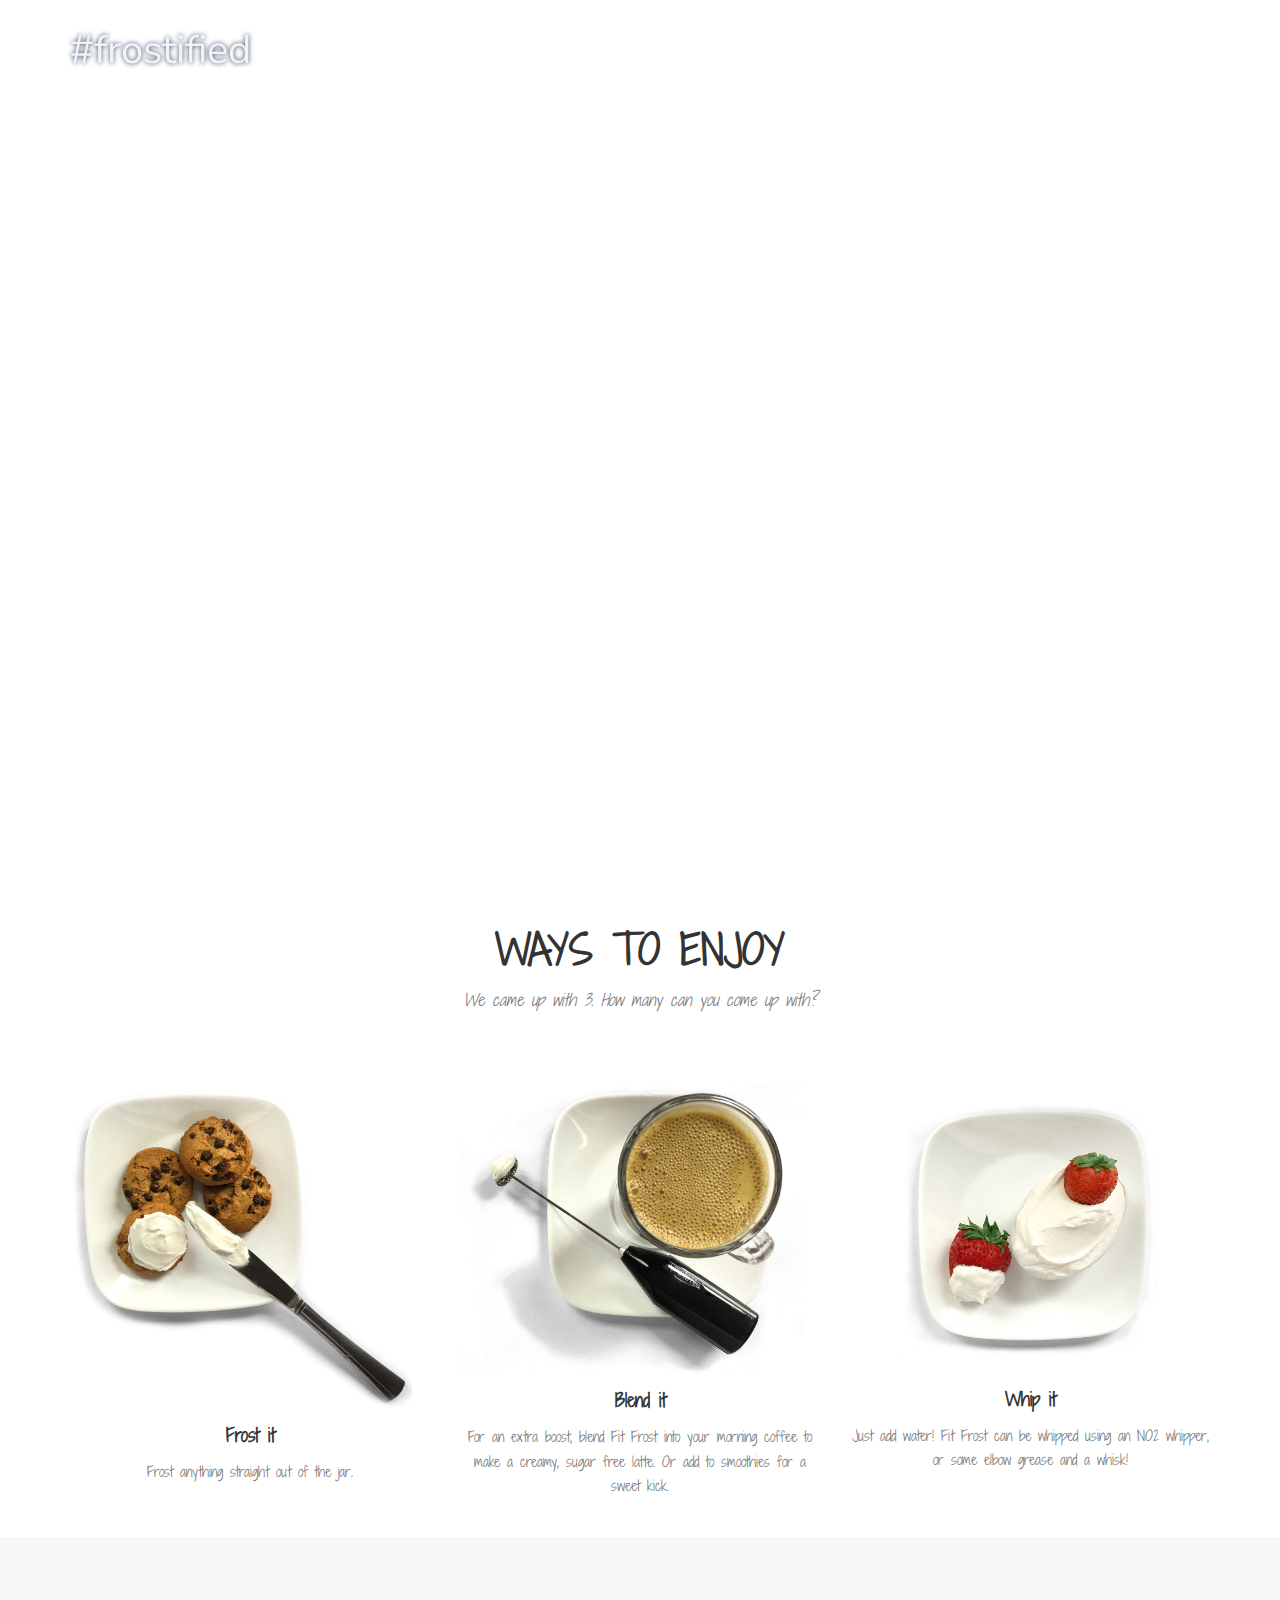
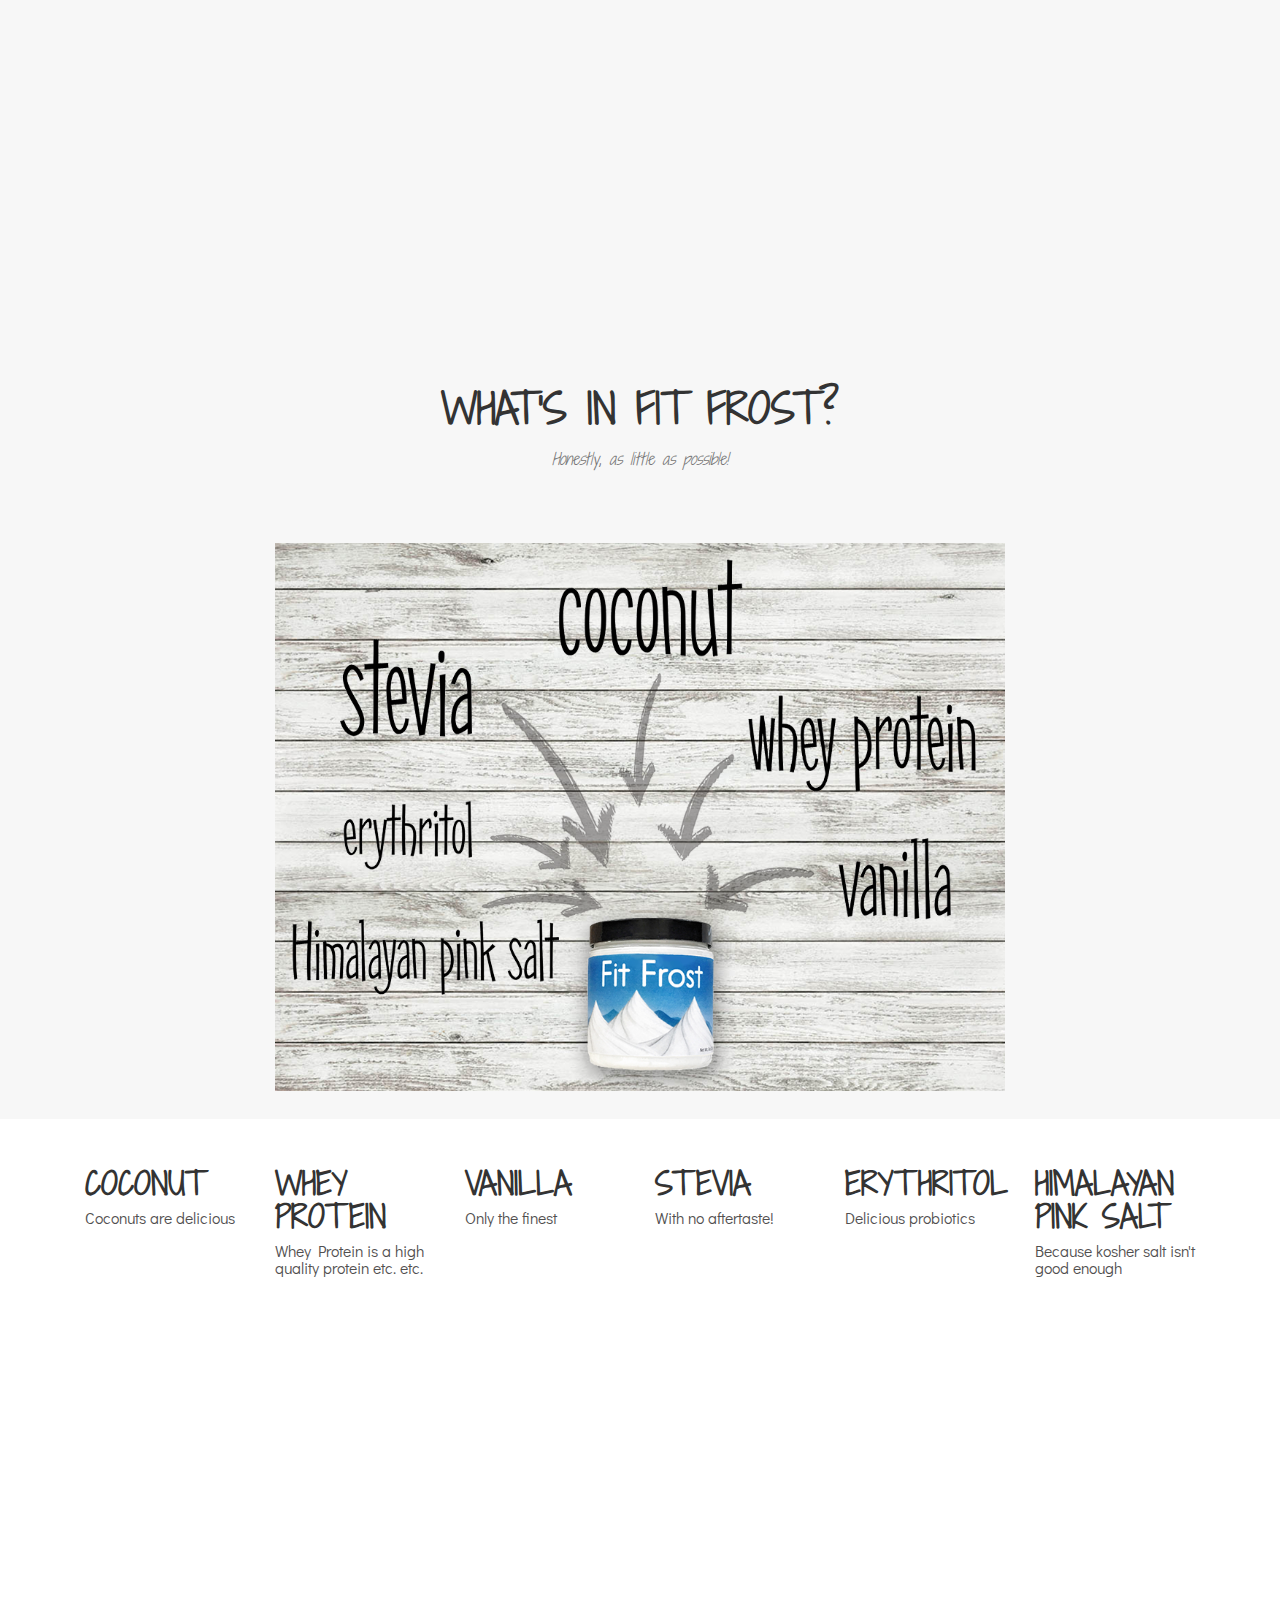
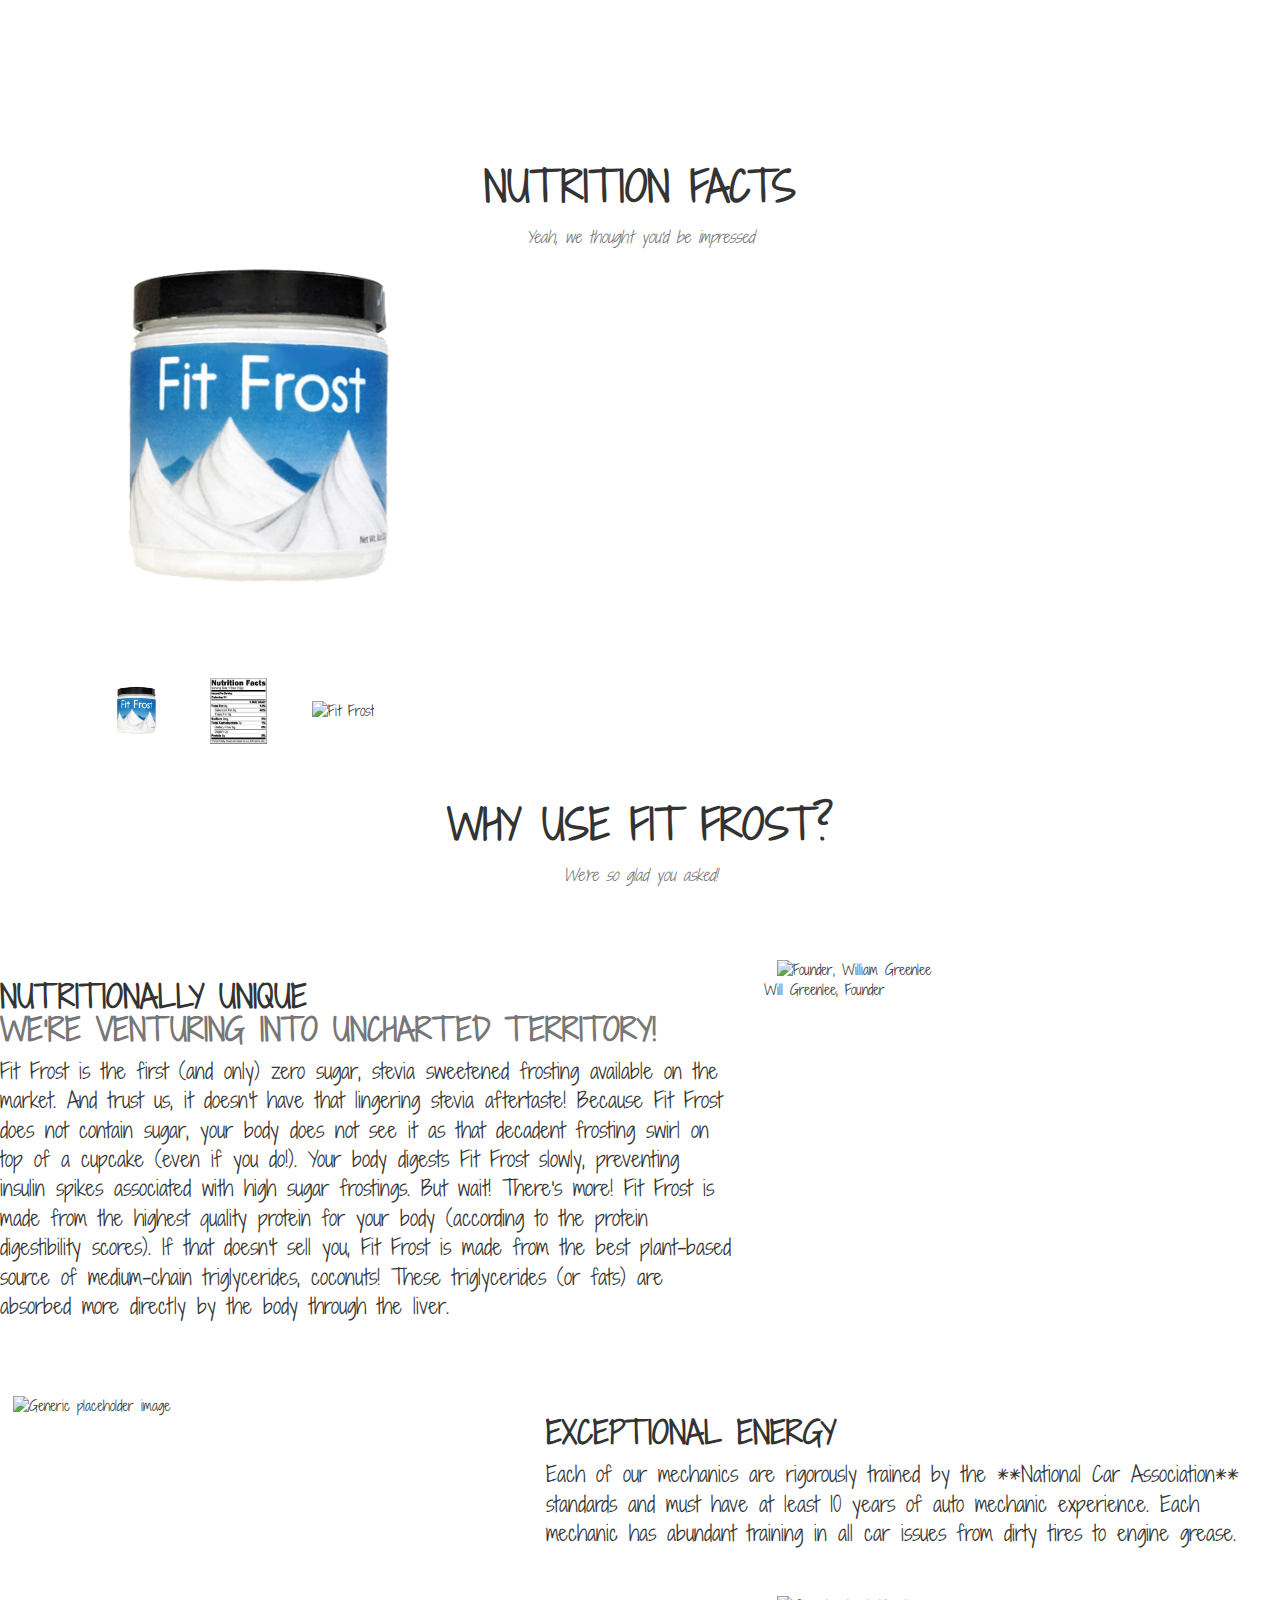
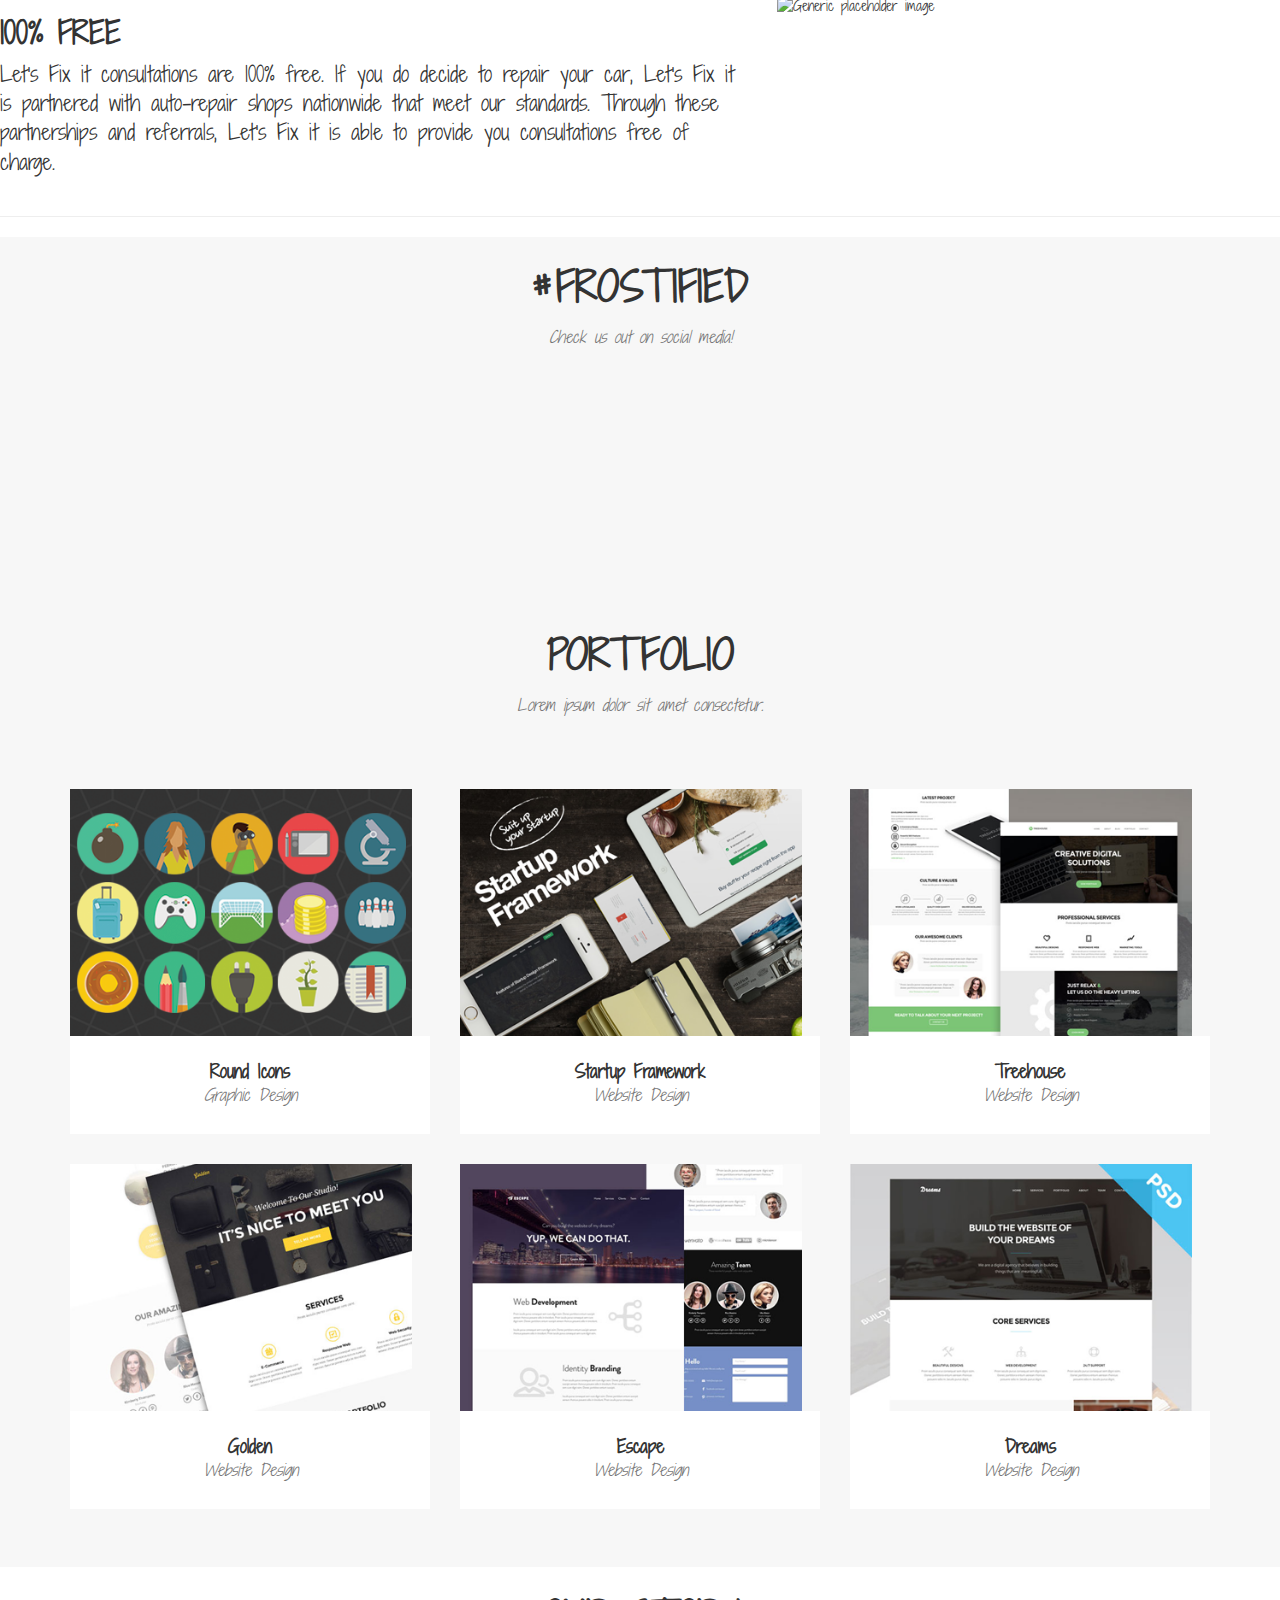
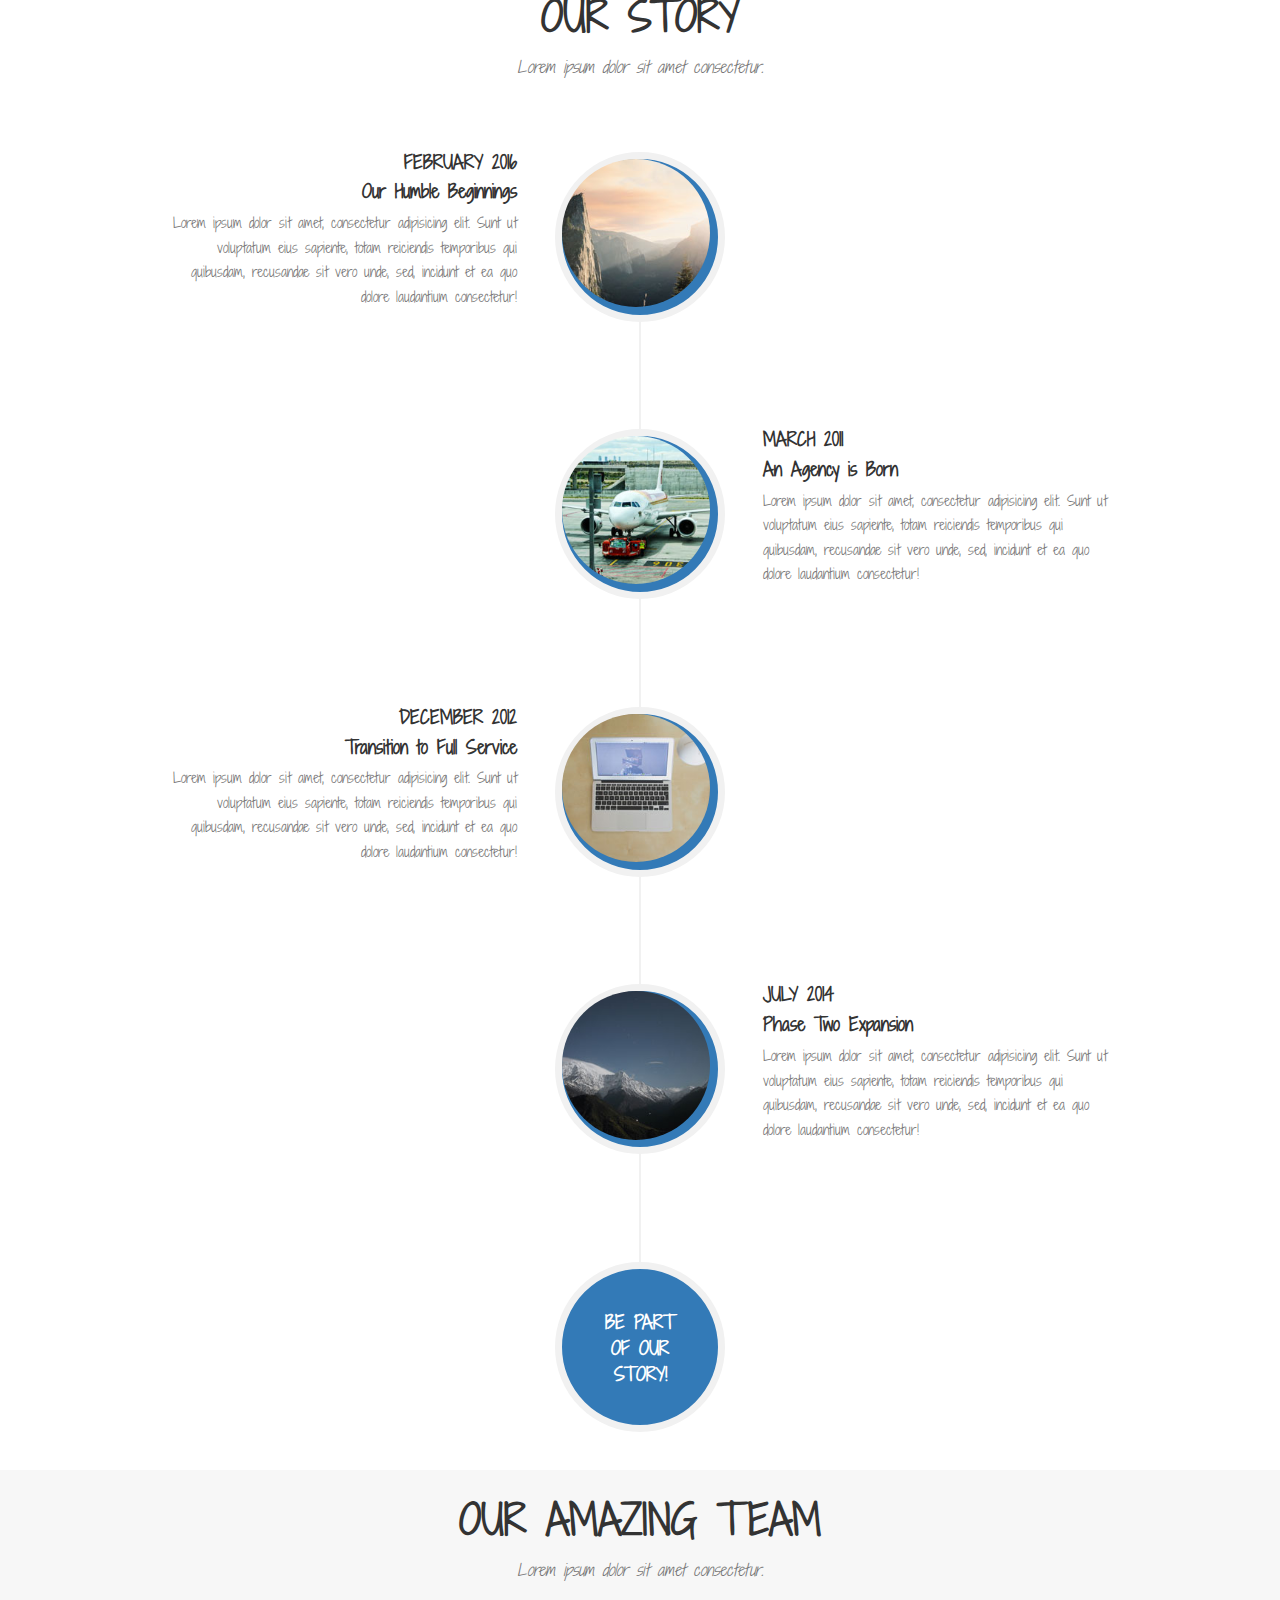
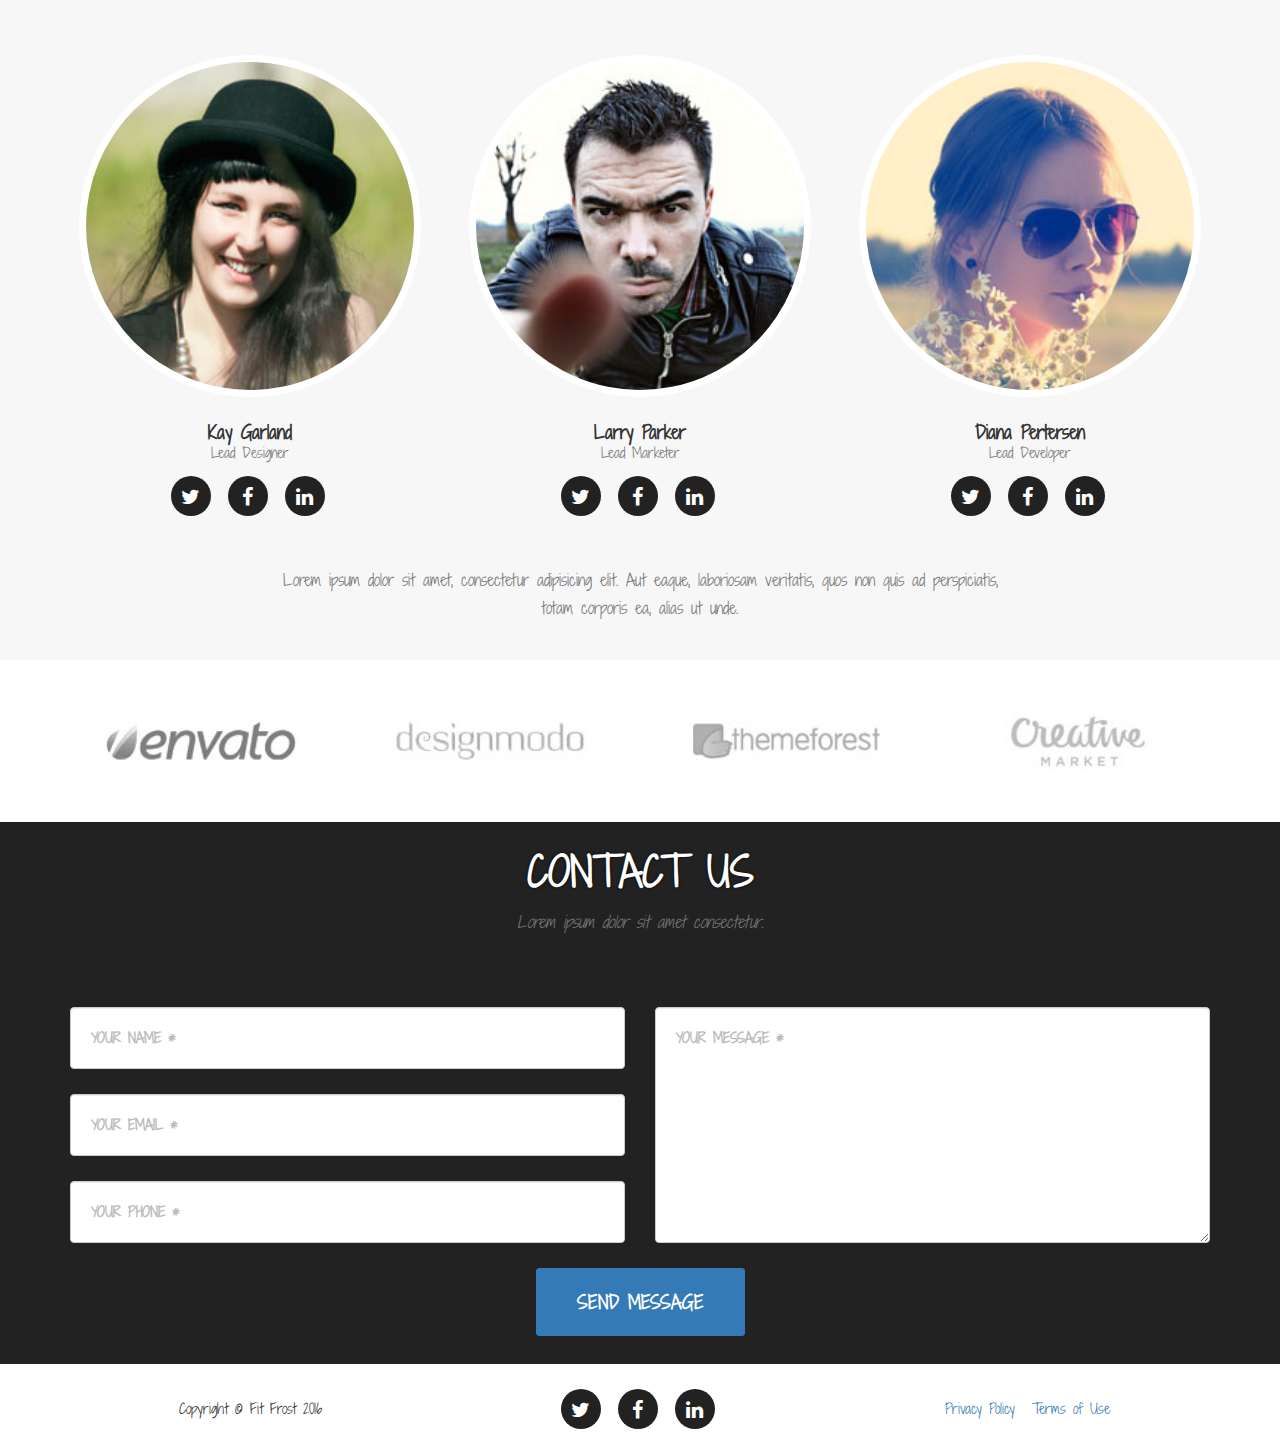
==== index.html @ aec8afe6 "para" ====
<!DOCTYPE html>
<html lang="en">

<head>

    <meta charset="utf-8">
    <meta http-equiv="X-UA-Compatible" content="IE=edge">
    <meta name="viewport" content="width=device-width, initial-scale=1">
    <meta name="description" content="">
    <meta name="author" content="">

    <title>Fit Frost</title>
	<link href='https://fonts.googleapis.com/css?family=Shadows+Into+Light+Two|Waiting+for+the+Sunrise|Just+Another+Hand|Didact+Gothic' rel='stylesheet' type='text/css'>
    <!-- Bootstrap Core CSS -->
    <link href="css/bootstrap.min.css" rel="stylesheet">

    <!-- Custom CSS -->
    <link href="css/agency.css" rel="stylesheet">
	
	<!-- Alandra CSS -->
    <link href="css/custom.css" rel="stylesheet">

    <!-- Custom Fonts -->
    <link href="font-awesome/css/font-awesome.min.css" rel="stylesheet" type="text/css">
    <link href="https://fonts.googleapis.com/css?family=Montserrat:400,700" rel="stylesheet" type="text/css">
    <link href='https://fonts.googleapis.com/css?family=Kaushan+Script' rel='stylesheet' type='text/css'>
    <link href='https://fonts.googleapis.com/css?family=Droid+Serif:400,700,400italic,700italic' rel='stylesheet' type='text/css'>
    <link href='https://fonts.googleapis.com/css?family=Roboto+Slab:400,100,300,700' rel='stylesheet' type='text/css'>
	<link href='https://fonts.googleapis.com/css?family=Nunito' rel='stylesheet' type='text/css'>

    <!-- HTML5 Shim and Respond.js IE8 support of HTML5 elements and media queries -->
    <!-- WARNING: Respond.js doesn't work if you view the page via file:// -->
    <!--[if lt IE 9]>
        <script src="https://oss.maxcdn.com/libs/html5shiv/3.7.0/html5shiv.js"></script>
        <script src="https://oss.maxcdn.com/libs/respond.js/1.4.2/respond.min.js"></script>
    <![endif]-->

	<script>
	function upDate(previewPic){
     x = document.getElementById('image');
     
     y = previewPic.src;
    x.style.backgroundImage = "url('" + y + "')";

    
	}
$(document).ready(function(){
      $('.parallax').parallax();
    });
	</script>
	

</head>

<body id="page-top" class="index">

    <!-- Navigation -->
    <nav class="navbar navbar-default navbar-fixed-top">
        <div class="container">
            <!-- Brand and toggle get grouped for better mobile display -->
            <div class="navbar-header page-scroll">
                <button type="button" class="navbar-toggle" data-toggle="collapse" data-target="#bs-example-navbar-collapse-1">
                    <span class="sr-only">Toggle navigation</span>
                    <span class="icon-bar"></span>
                    <span class="icon-bar"></span>
                    <span class="icon-bar"></span>
                </button>
                <a class="navbar-brand page-scroll" href="#page-top" id="fitfrostleft">
					<!--<img src="img/squarelogo.png" id="logo"> -->#frostified</a>
            </div>

            <!-- Collect the nav links, forms, and other content for toggling -->
            <div class="collapse navbar-collapse" id="bs-example-navbar-collapse-1">
                <ul class="nav navbar-nav navbar-right">
                    <li class="hidden">
                        <a href="#page-top"></a>
                    </li>
                    <li>
                        <a class="page-scroll" href="#one">Ways to Enjoy</a>
                    </li>
                    <li>
                        <a class="page-scroll" href="#two">Ingredients</a>
                    </li>
                    <li>
                        <a class="page-scroll" href="#three">Nutrition</a>
                    </li>
                    <li>
                        <a class="page-scroll" href="#four">Founders</a>
                    </li>
                    <li>
                        <a class="page-scroll" href="#five">Contact</a>
                    </li>
                </ul>
            </div>
            <!-- /.navbar-collapse -->
        </div>
        <!-- /.container-fluid -->
    </nav>

    <!-- Header -->
    <header>
        <div class="container">
            <div class="intro-text">
                <!--<div class="intro-lead-in">Welcome To Our Studio!</div>
                <div class="intro-heading">It's Nice To Meet You</div>
                <a href="#services" class="page-scroll btn btn-xl">Tell Me More</a>
            </div> -->
        </div>
    </header>

    <!-- Ways to Enjoy Section -->
    <section id="one">
        <div class="container">
            <div class="row">
                <div class="col-lg-12 text-center">
                    <h2 class="section-heading">Ways to Enjoy</h2>
                    <h3 class="section-subheading text-muted">We came up with 3. How many can you come up with?</h3>
                </div>
            </div>
            <div class="row text-center">
                <div class="col-md-4">
                    <span class="" >
						<img src="img/cookieshadow.png" class="img-responsive" id="frostit">
                    </span>
                    <h4 class="service-heading">Frost it</h4>
                    <p class="text-muted">Frost anything straight out of the jar.</p>
                </div>
                <div class="col-md-4">
                    <span class="" >
						<img src="img/blenditshadow3.png" class="img-responsive" id="frostit">
                    </span>
                    <h4 class="service-heading">Blend it</h4>
                    <p class="text-muted">For an extra boost, blend Fit Frost into your morning coffee to make a creamy, sugar free latte. Or add to smoothies for a sweet kick.</p>
                </div>
                <div class="col-md-4">
                    <span class="" >
						<img src="img/whippedcream4.png" class="img-responsivess" id="frostit">
                    </span>
                    <h4 class="service-heading">Whip it</h4>
                    <p class="text-muted">Just add water! Fit Frost can be whipped using an NO2 whipper, or some elbow grease and a whisk!</p>
                </div>
            </div>
        </div>
    </section>
	
	<!--Parallax-->
	
	<div class="parallax-container col-lg-12" id="parallax1">

    </div>
	
	<!--End parralax-->
	
	
	<!-- Nutrition -->
	<section id="two" class="bg-light-gray">
	<div class="container">
		  <div class="row">
			    <div class="col-lg-12 text-center" id="productinfo">
				      <h2 class="section-heading">What's in Fit Frost?</h2>
					  <h3 class="section-subheading text-muted">Honestly, as little as possible!</h3>
    			</div>
	  	</div>
		<div id="imagecontainer">
		<img src="img/ingredientssmall.png" alt="ingredients image" class="col-lg-8 col-lg-offset-2">
		</div>
</div>
	</section>
<!--optional parallax effect
<div class="parallax-container" id="parallax2">

    </div>
  end optional parallax effect -->
  
		
<section id="three">
<div class="container">
	<div id="row">
		<div id="ingredient" class="col-lg-2">
			<h2>Coconut</h2>
			<h4 id="ingredienttext">Coconuts are delicious</h3>
		</div>
		<div id="ingredient" class="col-lg-2">
			<h2>Whey Protein</h2>
			<h4 id="ingredienttext">Whey Protein is a high quality protein etc. etc.</h4>
		</div>
		<div id="ingredient" class="col-lg-2">
			<h2>Vanilla</h2>
			<h4 id="ingredienttext">Only the finest</h3>
		</div>
		<div id="ingredient" class="col-lg-2">
			<h2>Stevia</h2>
			<h4 id="ingredienttext">With no aftertaste!</h3>
		</div>
		<div id="ingredient" class="col-lg-2">
			<h2>Erythritol</h2>
			<h4 id="ingredienttext">Delicious probiotics</h3>
		</div>
		<div id="ingredient" class="col-lg-2">
			<h2>Himalayan Pink Salt</h2>
			<h4 id="ingredienttext">Because kosher salt isn't good enough</h3>
		</div>
	</div>
  </div>
  </div>
</section>


	<!--Parallax-->
	
	<div class="parallax-container col-lg-12" id="parallax2">

    </div>
	
	<!--End parralax-->
<section id="four">
		  <div class="row">
			    <div class="col-lg-12 text-center" id="productinfo">
				      <h2 class="section-heading">Nutrition Facts</h2>
					  <h3 class="section-subheading text-muted">Yeah, we thought you'd be impressed</h3>
    			</div>
	  	</div>
<div class="container">  
  <div class="col-lg-4 col-sm-12">
    <div class="row">
			      <div id="image">
			      </div>
    </div>
  <div id = "previews" class="row">
 
    				<img class = "preview" alt = "Fit Frost Jar" class="col-lg-1 col-sm-4" src = "img/ffjar.png" onclick = "upDate(this)">
	
				    <img class = "preview" alt = "Nutrition Facts" class="col-lg-1 col-sm-4" src = "img/nutrition.jpg" onclick = "upDate(this)">
    
					<img class = "preview" alt = "Fit Frost" class="col-lg-1 col-sm-4" src = "img/largetoast1.png" onclick = "upDate(this)">
      
    </div>
      </div>
</div>
</section>
	<!-- previous
			<div class="col-lg-6 col-md-6 col-sm-12">
				<img src="img/outline.png" class="img-responsive">
			</div>
			<div class="col-lg-6 col-md-6 col-sm-6">
				<img src="img/nutrition.jpg" class="img-responsive">
				
			</div>-->
	
	
	
	
<!--Copied from letsfixit -->
<section id="info">
<div class="col-lg-12 text-center">
				      <h2 class="section-heading">Why use Fit Frost?</h2>
				      <h3 class="section-subheading text-muted">We're so glad you asked!</h3>
    			</div>
      <div class="row featurette">
        <div class="col-md-7">
          <h2 class="featurette-heading">Nutritionally Unique<div></div> <span class="text-muted">We're venturing into uncharted territory!</span></h2>
          <p class="lead"> Fit Frost is the first (and only) zero sugar, stevia sweetened frosting available on the market. And trust us, it doesn't have that lingering stevia aftertaste! Because Fit Frost does not contain sugar, your body does not see it as that decadent frosting swirl on top of a cupcake (even if you do!). Your body digests Fit Frost slowly, preventing insulin spikes associated with high sugar frostings. But wait! There's more! Fit Frost is made from the highest quality protein for your body (according to the protein digestibility scores). If that doesn't sell you, Fit Frost is made from the best plant-based source of medium-chain triglycerides, coconuts! These triglycerides (or fats) are absorbed more directly by the body through the liver.</p>
        </div>
        <div class="col-md-5">
		<div id="founderimage">
          <img class="featurette-image img-responsive center-block" src="https://media.licdn.com/mpr/mpr/shrinknp_400_400/p/1/000/11d/337/17ef360.jpg" alt="Founder, William Greenlee">
		  <figcaption>Will Greenlee, Founder</figcaption></div>
        </div>
      </div>
</section>
<section id="mechanics">
      <div class="row featurette">
        <div class="col-md-7 col-md-push-5">
          <h2 class="featurette-heading">Exceptional Energy<span class="text-muted"></span></h2>
          <p class="lead">Each of our mechanics are rigorously trained by the **National Car Association** standards and must have at least 10 years of auto mechanic experience. Each mechanic has abundant training in all car issues from dirty tires to engine grease.</p>
        </div>
        <div class="col-md-5 col-md-pull-7">
          <img class="featurette-image img-responsive center-block" src="http://i.imgur.com/V8A9sUi.jpg" alt="Generic placeholder image">
        </div>
      </div>
</section>
      <div class="row featurette">
        <div class="col-md-7">
          <h2 class="featurette-heading">100% Free <span class="text-muted"></span></h2>
          <p class="lead">Let's Fix it consultations are 100% free. If you do decide to repair your car, Let's Fix it is partnered with auto-repair shops nationwide that meet our standards. Through these partnerships and referrals, Let's Fix it is able to provide you consultations free of charge.</p>
        </div>
        <div class="col-md-5">
          <img class="featurette-image img-responsive center-block" src="http://images.inmagine.com/400nwm/iris/photosindiarm-009/ptg01512248.jpg" alt="Generic placeholder image">
        </div>
      </div>

      <hr class="featurette-divider">
	
<!-- end copy from letsfixit -->

<!--Social Media-->
	<section id="socialmedia" class="bg-light-gray">
		<div class="container">
			<div class="row">
				<div class="col-lg-12 text-center">
					<h2 class="section-heading">#frostified</h2>
					<h3 class="section-subheading text-muted">Check us out on social media!</h3>
				</div>
			</div>
<!-- SnapWidget -->
<script src="http://snapwidget.com/js/snapwidget.js"></script>
<iframe src="http://snapwidget.com/in/?u=Zml0LmZyb3N0fGlufDIwMHw1fDF8fG5vfDV8bm9uZXx8eWVzfHllcw==&ve=170416" title="Instagram Widget" class="snapwidget-widget" allowTransparency="true" frameborder="0" scrolling="no" style="border:none; overflow:hidden; width:100%;"></iframe>

</section>
	
    <!-- Portfolio Grid Section -->
    <section id="portfolio" class="bg-light-gray">
        <div class="container">
            <div class="row">
                <div class="col-lg-12 text-center">
                    <h2 class="section-heading">Portfolio</h2>
                    <h3 class="section-subheading text-muted">Lorem ipsum dolor sit amet consectetur.</h3>
                </div>
            </div>
            <div class="row">
                <div class="col-md-4 col-sm-6 portfolio-item">
                    <a href="#portfolioModal1" class="portfolio-link" data-toggle="modal">
                        <div class="portfolio-hover">
                            <div class="portfolio-hover-content">
                                <i class="fa fa-plus fa-3x"></i>
                            </div>
                        </div>
                        <img src="img/portfolio/roundicons.png" class="img-responsive" alt="">
                    </a>
                    <div class="portfolio-caption">
                        <h4>Round Icons</h4>
                        <p class="text-muted">Graphic Design</p>
                    </div>
                </div>
                <div class="col-md-4 col-sm-6 portfolio-item">
                    <a href="#portfolioModal2" class="portfolio-link" data-toggle="modal">
                        <div class="portfolio-hover">
                            <div class="portfolio-hover-content">
                                <i class="fa fa-plus fa-3x"></i>
                            </div>
                        </div>
                        <img src="img/portfolio/startup-framework.png" class="img-responsive" alt="">
                    </a>
                    <div class="portfolio-caption">
                        <h4>Startup Framework</h4>
                        <p class="text-muted">Website Design</p>
                    </div>
                </div>
                <div class="col-md-4 col-sm-6 portfolio-item">
                    <a href="#portfolioModal3" class="portfolio-link" data-toggle="modal">
                        <div class="portfolio-hover">
                            <div class="portfolio-hover-content">
                                <i class="fa fa-plus fa-3x"></i>
                            </div>
                        </div>
                        <img src="img/portfolio/treehouse.png" class="img-responsive" alt="">
                    </a>
                    <div class="portfolio-caption">
                        <h4>Treehouse</h4>
                        <p class="text-muted">Website Design</p>
                    </div>
                </div>
                <div class="col-md-4 col-sm-6 portfolio-item">
                    <a href="#portfolioModal4" class="portfolio-link" data-toggle="modal">
                        <div class="portfolio-hover">
                            <div class="portfolio-hover-content">
                                <i class="fa fa-plus fa-3x"></i>
                            </div>
                        </div>
                        <img src="img/portfolio/golden.png" class="img-responsive" alt="">
                    </a>
                    <div class="portfolio-caption">
                        <h4>Golden</h4>
                        <p class="text-muted">Website Design</p>
                    </div>
                </div>
                <div class="col-md-4 col-sm-6 portfolio-item">
                    <a href="#portfolioModal5" class="portfolio-link" data-toggle="modal">
                        <div class="portfolio-hover">
                            <div class="portfolio-hover-content">
                                <i class="fa fa-plus fa-3x"></i>
                            </div>
                        </div>
                        <img src="img/portfolio/escape.png" class="img-responsive" alt="">
                    </a>
                    <div class="portfolio-caption">
                        <h4>Escape</h4>
                        <p class="text-muted">Website Design</p>
                    </div>
                </div>
                <div class="col-md-4 col-sm-6 portfolio-item">
                    <a href="#portfolioModal6" class="portfolio-link" data-toggle="modal">
                        <div class="portfolio-hover">
                            <div class="portfolio-hover-content">
                                <i class="fa fa-plus fa-3x"></i>
                            </div>
                        </div>
                        <img src="img/portfolio/dreams.png" class="img-responsive" alt="">
                    </a>
                    <div class="portfolio-caption">
                        <h4>Dreams</h4>
                        <p class="text-muted">Website Design</p>
                    </div>
                </div>
            </div>
        </div>
    </section>

    <!-- About Section -->
    <section id="about">
        <div class="container">
            <div class="row">
                <div class="col-lg-12 text-center">
                    <h2 class="section-heading">Our Story</h2>
                    <h3 class="section-subheading text-muted">Lorem ipsum dolor sit amet consectetur.</h3>
                </div>
            </div>
            <div class="row">
                <div class="col-lg-12">
                    <ul class="timeline">
                        <li>
                            <div class="timeline-image">
                                <img class="img-circle img-responsive" src="img/about/1.jpg" alt="">
                            </div>
                            <div class="timeline-panel">
                                <div class="timeline-heading">
                                    <h4>February 2016</h4>
                                    <h4 class="subheading">Our Humble Beginnings</h4>
                                </div>
                                <div class="timeline-body">
                                    <p class="text-muted">Lorem ipsum dolor sit amet, consectetur adipisicing elit. Sunt ut voluptatum eius sapiente, totam reiciendis temporibus qui quibusdam, recusandae sit vero unde, sed, incidunt et ea quo dolore laudantium consectetur!</p>
                                </div>
                            </div>
                        </li>
                        <li class="timeline-inverted">
                            <div class="timeline-image">
                                <img class="img-circle img-responsive" src="img/about/2.jpg" alt="">
                            </div>
                            <div class="timeline-panel">
                                <div class="timeline-heading">
                                    <h4>March 2011</h4>
                                    <h4 class="subheading">An Agency is Born</h4>
                                </div>
                                <div class="timeline-body">
                                    <p class="text-muted">Lorem ipsum dolor sit amet, consectetur adipisicing elit. Sunt ut voluptatum eius sapiente, totam reiciendis temporibus qui quibusdam, recusandae sit vero unde, sed, incidunt et ea quo dolore laudantium consectetur!</p>
                                </div>
                            </div>
                        </li>
                        <li>
                            <div class="timeline-image">
                                <img class="img-circle img-responsive" src="img/about/3.jpg" alt="">
                            </div>
                            <div class="timeline-panel">
                                <div class="timeline-heading">
                                    <h4>December 2012</h4>
                                    <h4 class="subheading">Transition to Full Service</h4>
                                </div>
                                <div class="timeline-body">
                                    <p class="text-muted">Lorem ipsum dolor sit amet, consectetur adipisicing elit. Sunt ut voluptatum eius sapiente, totam reiciendis temporibus qui quibusdam, recusandae sit vero unde, sed, incidunt et ea quo dolore laudantium consectetur!</p>
                                </div>
                            </div>
                        </li>
                        <li class="timeline-inverted">
                            <div class="timeline-image">
                                <img class="img-circle img-responsive" src="img/about/4.jpg" alt="">
                            </div>
                            <div class="timeline-panel">
                                <div class="timeline-heading">
                                    <h4>July 2014</h4>
                                    <h4 class="subheading">Phase Two Expansion</h4>
                                </div>
                                <div class="timeline-body">
                                    <p class="text-muted">Lorem ipsum dolor sit amet, consectetur adipisicing elit. Sunt ut voluptatum eius sapiente, totam reiciendis temporibus qui quibusdam, recusandae sit vero unde, sed, incidunt et ea quo dolore laudantium consectetur!</p>
                                </div>
                            </div>
                        </li>
                        <li class="timeline-inverted">
                            <div class="timeline-image">
                                <h4>Be Part
                                    <br>Of Our
                                    <br>Story!</h4>
                            </div>
                        </li>
                    </ul>
                </div>
            </div>
        </div>
    </section>

    <!-- Team Section -->
    <section id="team" class="bg-light-gray">
        <div class="container">
            <div class="row">
                <div class="col-lg-12 text-center">
                    <h2 class="section-heading">Our Amazing Team</h2>
                    <h3 class="section-subheading text-muted">Lorem ipsum dolor sit amet consectetur.</h3>
                </div>
            </div>
            <div class="row">
                <div class="col-sm-4">
                    <div class="team-member">
                        <img src="img/team/1.jpg" class="img-responsive img-circle" alt="">
                        <h4>Kay Garland</h4>
                        <p class="text-muted">Lead Designer</p>
                        <ul class="list-inline social-buttons">
                            <li><a href="#"><i class="fa fa-twitter"></i></a>
                            </li>
                            <li><a href="#"><i class="fa fa-facebook"></i></a>
                            </li>
                            <li><a href="#"><i class="fa fa-linkedin"></i></a>
                            </li>
                        </ul>
                    </div>
                </div>
                <div class="col-sm-4">
                    <div class="team-member">
                        <img src="img/team/2.jpg" class="img-responsive img-circle" alt="">
                        <h4>Larry Parker</h4>
                        <p class="text-muted">Lead Marketer</p>
                        <ul class="list-inline social-buttons">
                            <li><a href="#"><i class="fa fa-twitter"></i></a>
                            </li>
                            <li><a href="#"><i class="fa fa-facebook"></i></a>
                            </li>
                            <li><a href="#"><i class="fa fa-linkedin"></i></a>
                            </li>
                        </ul>
                    </div>
                </div>
                <div class="col-sm-4">
                    <div class="team-member">
                        <img src="img/team/3.jpg" class="img-responsive img-circle" alt="">
                        <h4>Diana Pertersen</h4>
                        <p class="text-muted">Lead Developer</p>
                        <ul class="list-inline social-buttons">
                            <li><a href="#"><i class="fa fa-twitter"></i></a>
                            </li>
                            <li><a href="#"><i class="fa fa-facebook"></i></a>
                            </li>
                            <li><a href="#"><i class="fa fa-linkedin"></i></a>
                            </li>
                        </ul>
                    </div>
                </div>
            </div>
            <div class="row">
                <div class="col-lg-8 col-lg-offset-2 text-center">
                    <p class="large text-muted">Lorem ipsum dolor sit amet, consectetur adipisicing elit. Aut eaque, laboriosam veritatis, quos non quis ad perspiciatis, totam corporis ea, alias ut unde.</p>
                </div>
            </div>
        </div>
    </section>

    <!-- Clients Aside -->
    <aside class="clients">
        <div class="container">
            <div class="row">
                <div class="col-md-3 col-sm-6">
                    <a href="#">
                        <img src="img/logos/envato.jpg" class="img-responsive img-centered" alt="">
                    </a>
                </div>
                <div class="col-md-3 col-sm-6">
                    <a href="#">
                        <img src="img/logos/designmodo.jpg" class="img-responsive img-centered" alt="">
                    </a>
                </div>
                <div class="col-md-3 col-sm-6">
                    <a href="#">
                        <img src="img/logos/themeforest.jpg" class="img-responsive img-centered" alt="">
                    </a>
                </div>
                <div class="col-md-3 col-sm-6">
                    <a href="#">
                        <img src="img/logos/creative-market.jpg" class="img-responsive img-centered" alt="">
                    </a>
                </div>
            </div>
        </div>
    </aside>
    
    <!-- Contact Section -->
    <section id="contact">
        <div class="container">
            <div class="row">
                <div class="col-lg-12 text-center">
                    <h2 class="section-heading">Contact Us</h2>
                    <h3 class="section-subheading text-muted">Lorem ipsum dolor sit amet consectetur.</h3>
                </div>
            </div>
            <div class="row">
                <div class="col-lg-12">
                    <form name="sentMessage" id="contactForm" novalidate>
                        <div class="row">
                            <div class="col-md-6">
                                <div class="form-group">
                                    <input type="text" class="form-control" placeholder="Your Name *" id="name" required data-validation-required-message="Please enter your name.">
                                    <p class="help-block text-danger"></p>
                                </div>
                                <div class="form-group">
                                    <input type="email" class="form-control" placeholder="Your Email *" id="email" required data-validation-required-message="Please enter your email address.">
                                    <p class="help-block text-danger"></p>
                                </div>
                                <div class="form-group">
                                    <input type="tel" class="form-control" placeholder="Your Phone *" id="phone" required data-validation-required-message="Please enter your phone number.">
                                    <p class="help-block text-danger"></p>
                                </div>
                            </div>
                            <div class="col-md-6">
                                <div class="form-group">
                                    <textarea class="form-control" placeholder="Your Message *" id="message" required data-validation-required-message="Please enter a message."></textarea>
                                    <p class="help-block text-danger"></p>
                                </div>
                            </div>
                            <div class="clearfix"></div>
                            <div class="col-lg-12 text-center">
                                <div id="success"></div>
                                <button type="submit" class="btn btn-xl">Send Message</button>
                            </div>
                        </div>
                    </form>
                </div>
            </div>
        </div>
    </section>

    <footer>
        <div class="container">
            <div class="row">
                <div class="col-md-4">
                    <span class="copyright">Copyright &copy; Fit Frost 2016</span>
                </div>
                <div class="col-md-4">
                    <ul class="list-inline social-buttons">
                        <li><a href="#"><i class="fa fa-twitter"></i></a>
                        </li>
                        <li><a href="#"><i class="fa fa-facebook"></i></a>
                        </li>
                        <li><a href="#"><i class="fa fa-linkedin"></i></a>
                        </li>
                    </ul>
                </div>
                <div class="col-md-4">
                    <ul class="list-inline quicklinks">
                        <li><a href="#">Privacy Policy</a>
                        </li>
                        <li><a href="#">Terms of Use</a>
                        </li>
                    </ul>
                </div>
            </div>
        </div>
    </footer>

    <!-- Portfolio Modals -->
    <!-- Use the modals below to showcase details about your portfolio projects! -->

    <!-- Portfolio Modal 1 -->
    <div class="portfolio-modal modal fade" id="portfolioModal1" tabindex="-1" role="dialog" aria-hidden="true">
        <div class="modal-content">
            <div class="close-modal" data-dismiss="modal">
                <div class="lr">
                    <div class="rl">
                    </div>
                </div>
            </div>
            <div class="container">
                <div class="row">
                    <div class="col-lg-8 col-lg-offset-2">
                        <div class="modal-body">
                            <!-- Project Details Go Here -->
                            <h2>Project Name</h2>
                            <p class="item-intro text-muted">Lorem ipsum dolor sit amet consectetur.</p>
                            <img class="img-responsive img-centered" src="img/portfolio/roundicons-free.png" alt="">
                            <p>Use this area to describe your project. Lorem ipsum dolor sit amet, consectetur adipisicing elit. Est blanditiis dolorem culpa incidunt minus dignissimos deserunt repellat aperiam quasi sunt officia expedita beatae cupiditate, maiores repudiandae, nostrum, reiciendis facere nemo!</p>
                            <p>
                                <strong>Want these icons in this portfolio item sample?</strong>You can download 60 of them for free, courtesy of <a href="https://getdpd.com/cart/hoplink/18076?referrer=bvbo4kax5k8ogc">RoundIcons.com</a>, or you can purchase the 1500 icon set <a href="https://getdpd.com/cart/hoplink/18076?referrer=bvbo4kax5k8ogc">here</a>.</p>
                            <ul class="list-inline">
                                <li>Date: July 2014</li>
                                <li>Client: Round Icons</li>
                                <li>Category: Graphic Design</li>
                            </ul>
                            <button type="button" class="btn btn-primary" data-dismiss="modal"><i class="fa fa-times"></i> Close Project</button>
                        </div>
                    </div>
                </div>
            </div>
        </div>
    </div>

    <!-- Portfolio Modal 2 -->
    <div class="portfolio-modal modal fade" id="portfolioModal2" tabindex="-1" role="dialog" aria-hidden="true">
        <div class="modal-content">
            <div class="close-modal" data-dismiss="modal">
                <div class="lr">
                    <div class="rl">
                    </div>
                </div>
            </div>
            <div class="container">
                <div class="row">
                    <div class="col-lg-8 col-lg-offset-2">
                        <div class="modal-body">
                            <h2>Project Heading</h2>
                            <p class="item-intro text-muted">Lorem ipsum dolor sit amet consectetur.</p>
                            <img class="img-responsive img-centered" src="img/portfolio/startup-framework-preview.png" alt="">
                            <p><a href="http://designmodo.com/startup/?u=787">Startup Framework</a> is a website builder for professionals. Startup Framework contains components and complex blocks (PSD+HTML Bootstrap themes and templates) which can easily be integrated into almost any design. All of these components are made in the same style, and can easily be integrated into projects, allowing you to create hundreds of solutions for your future projects.</p>
                            <p>You can preview Startup Framework <a href="http://designmodo.com/startup/?u=787">here</a>.</p>
                            <button type="button" class="btn btn-primary" data-dismiss="modal"><i class="fa fa-times"></i> Close Project</button>
                        </div>
                    </div>
                </div>
            </div>
        </div>
    </div>

    <!-- Portfolio Modal 3 -->
    <div class="portfolio-modal modal fade" id="portfolioModal3" tabindex="-1" role="dialog" aria-hidden="true">
        <div class="modal-content">
            <div class="close-modal" data-dismiss="modal">
                <div class="lr">
                    <div class="rl">
                    </div>
                </div>
            </div>
            <div class="container">
                <div class="row">
                    <div class="col-lg-8 col-lg-offset-2">
                        <div class="modal-body">
                            <!-- Project Details Go Here -->
                            <h2>Project Name</h2>
                            <p class="item-intro text-muted">Lorem ipsum dolor sit amet consectetur.</p>
                            <img class="img-responsive img-centered" src="img/portfolio/treehouse-preview.png" alt="">
                            <p>Treehouse is a free PSD web template built by <a href="https://www.behance.net/MathavanJaya">Mathavan Jaya</a>. This is bright and spacious design perfect for people or startup companies looking to showcase their apps or other projects.</p>
                            <p>You can download the PSD template in this portfolio sample item at <a href="http://freebiesxpress.com/gallery/treehouse-free-psd-web-template/">FreebiesXpress.com</a>.</p>
                            <button type="button" class="btn btn-primary" data-dismiss="modal"><i class="fa fa-times"></i> Close Project</button>
                        </div>
                    </div>
                </div>
            </div>
        </div>
    </div>

    <!-- Portfolio Modal 4 -->
    <div class="portfolio-modal modal fade" id="portfolioModal4" tabindex="-1" role="dialog" aria-hidden="true">
        <div class="modal-content">
            <div class="close-modal" data-dismiss="modal">
                <div class="lr">
                    <div class="rl">
                    </div>
                </div>
            </div>
            <div class="container">
                <div class="row">
                    <div class="col-lg-8 col-lg-offset-2">
                        <div class="modal-body">
                            <!-- Project Details Go Here -->
                            <h2>Project Name</h2>
                            <p class="item-intro text-muted">Lorem ipsum dolor sit amet consectetur.</p>
                            <img class="img-responsive img-centered" src="img/portfolio/golden-preview.png" alt="">
                            <p>Start Bootstrap's Agency theme is based on Golden, a free PSD website template built by <a href="https://www.behance.net/MathavanJaya">Mathavan Jaya</a>. Golden is a modern and clean one page web template that was made exclusively for Best PSD Freebies. This template has a great portfolio, timeline, and meet your team sections that can be easily modified to fit your needs.</p>
                            <p>You can download the PSD template in this portfolio sample item at <a href="http://freebiesxpress.com/gallery/golden-free-one-page-web-template/">FreebiesXpress.com</a>.</p>
                            <button type="button" class="btn btn-primary" data-dismiss="modal"><i class="fa fa-times"></i> Close Project</button>
                        </div>
                    </div>
                </div>
            </div>
        </div>
    </div>

    <!-- Portfolio Modal 5 -->
    <div class="portfolio-modal modal fade" id="portfolioModal5" tabindex="-1" role="dialog" aria-hidden="true">
        <div class="modal-content">
            <div class="close-modal" data-dismiss="modal">
                <div class="lr">
                    <div class="rl">
                    </div>
                </div>
            </div>
            <div class="container">
                <div class="row">
                    <div class="col-lg-8 col-lg-offset-2">
                        <div class="modal-body">
                            <!-- Project Details Go Here -->
                            <h2>Project Name</h2>
                            <p class="item-intro text-muted">Lorem ipsum dolor sit amet consectetur.</p>
                            <img class="img-responsive img-centered" src="img/portfolio/escape-preview.png" alt="">
                            <p>Escape is a free PSD web template built by <a href="https://www.behance.net/MathavanJaya">Mathavan Jaya</a>. Escape is a one page web template that was designed with agencies in mind. This template is ideal for those looking for a simple one page solution to describe your business and offer your services.</p>
                            <p>You can download the PSD template in this portfolio sample item at <a href="http://freebiesxpress.com/gallery/escape-one-page-psd-web-template/">FreebiesXpress.com</a>.</p>
                            <button type="button" class="btn btn-primary" data-dismiss="modal"><i class="fa fa-times"></i> Close Project</button>
                        </div>
                    </div>
                </div>
            </div>
        </div>
    </div>

    <!-- Portfolio Modal 6 -->
    <div class="portfolio-modal modal fade" id="portfolioModal6" tabindex="-1" role="dialog" aria-hidden="true">
        <div class="modal-content">
            <div class="close-modal" data-dismiss="modal">
                <div class="lr">
                    <div class="rl">
                    </div>
                </div>
            </div>
            <div class="container">
                <div class="row">
                    <div class="col-lg-8 col-lg-offset-2">
                        <div class="modal-body">
                            <!-- Project Details Go Here -->
                            <h2>Project Name</h2>
                            <p class="item-intro text-muted">Lorem ipsum dolor sit amet consectetur.</p>
                            <img class="img-responsive img-centered" src="img/portfolio/dreams-preview.png" alt="">
                            <p>Dreams is a free PSD web template built by <a href="https://www.behance.net/MathavanJaya">Mathavan Jaya</a>. Dreams is a modern one page web template designed for almost any purpose. It’s a beautiful template that’s designed with the Bootstrap framework in mind.</p>
                            <p>You can download the PSD template in this portfolio sample item at <a href="http://freebiesxpress.com/gallery/dreams-free-one-page-web-template/">FreebiesXpress.com</a>.</p>
                            <button type="button" class="btn btn-primary" data-dismiss="modal"><i class="fa fa-times"></i> Close Project</button>
                        </div>
                    </div>
                </div>
            </div>
        </div>
    </div>

    <!-- jQuery -->
    <script src="js/jquery.js"></script>

    <!-- Bootstrap Core JavaScript -->
    <script src="js/bootstrap.min.js"></script>

    <!-- Plugin JavaScript -->
    <script src="http://cdnjs.cloudflare.com/ajax/libs/jquery-easing/1.3/jquery.easing.min.js"></script>
    <script src="js/classie.js"></script>
    <script src="js/cbpAnimatedHeader.js"></script>

    <!-- Contact Form JavaScript -->
    <script src="js/jqBootstrapValidation.js"></script>
    <script src="js/contact_me.js"></script>

    <!-- Custom Theme JavaScript -->
    <script src="js/agency.js"></script>

</body>

</html>
---- css/agency.css ----
body{overflow-x:hidden;font-family:"Shadows Into Light Two", "Roboto Slab","Helvetica Neue",Helvetica,Arial,sans-serif}.text-muted{color:#777}.text-primary{color:#337ab7}p{font-size:14px;line-height:1.75}p.large{font-size:16px}a,a:hover,a:focus,a:active,a.active{outline:0}a{color:#337ab7}a:hover,a:focus,a:active,a.active{color:#337ab7}h1,h2,h3,h4,h5,h6{font-family:"Shadows Into Light Two",Montserrat,"Helvetica Neue",Helvetica,Arial,sans-serif;text-transform:uppercase;font-weight:700}.img-centered{margin:0 auto}.bg-light-gray{background-color:#f7f7f7}.bg-darkest-gray{background-color:#222}.btn-primary{color:#fff;background-color:#337ab7;border-color:#337ab7;font-family:"Shadows Into Light Two",Montserrat,"Helvetica Neue",Helvetica,Arial,sans-serif;text-transform:uppercase;font-weight:700}.btn-primary:hover,.btn-primary:focus,.btn-primary:active,.btn-primary.active,.open .dropdown-toggle.btn-primary{color:#fff;background-color:#337ab7;border-color:#337ab7}.btn-primary:active,.btn-primary.active,.open .dropdown-toggle.btn-primary{background-image:none}.btn-primary.disabled,.btn-primary[disabled],fieldset[disabled] .btn-primary,.btn-primary.disabled:hover,.btn-primary[disabled]:hover,fieldset[disabled] .btn-primary:hover,.btn-primary.disabled:focus,.btn-primary[disabled]:focus,fieldset[disabled] .btn-primary:focus,.btn-primary.disabled:active,.btn-primary[disabled]:active,fieldset[disabled] .btn-primary:active,.btn-primary.disabled.active,.btn-primary[disabled].active,fieldset[disabled] .btn-primary.active{background-color:#337ab7;border-color:#337ab7}.btn-primary .badge{color:#337ab7;background-color:#fff}.btn-xl{color:#fff;background-color:#337ab7;border-color:#337ab7;font-family:"Shadows Into Light Two",Montserrat,"Helvetica Neue",Helvetica,Arial,sans-serif;text-transform:uppercase;font-weight:700;border-radius:3px;font-size:18px;padding:20px 40px}.btn-xl:hover,.btn-xl:focus,.btn-xl:active,.btn-xl.active,.open .dropdown-toggle.btn-xl{color:#fff;background-color:#337ab7;border-color:#337ab7}.btn-xl:active,.btn-xl.active,.open .dropdown-toggle.btn-xl{background-image:none}.btn-xl.disabled,.btn-xl[disabled],fieldset[disabled] .btn-xl,.btn-xl.disabled:hover,.btn-xl[disabled]:hover,fieldset[disabled] .btn-xl:hover,.btn-xl.disabled:focus,.btn-xl[disabled]:focus,fieldset[disabled] .btn-xl:focus,.btn-xl.disabled:active,.btn-xl[disabled]:active,fieldset[disabled] .btn-xl:active,.btn-xl.disabled.active,.btn-xl[disabled].active,fieldset[disabled] .btn-xl.active{background-color:#337ab7;border-color:#337ab7}.btn-xl .badge{color:#337ab7;background-color:#fff}.navbar-default{background-color:#222;border-color:transparent}.navbar-default .navbar-brand{color:#337ab7;font-family:"Shadows Into Light Two","Kaushan Script","Helvetica Neue",Helvetica,Arial,cursive}.navbar-default .navbar-brand:hover,.navbar-default .navbar-brand:focus,.navbar-default .navbar-brand:active,.navbar-default .navbar-brand.active{color:#337ab7}.navbar-default .navbar-collapse{border-color:rgba(255,255,255,.02)}.navbar-default .navbar-toggle{background-color:#337ab7;border-color:#337ab7}.navbar-default .navbar-toggle .icon-bar{background-color:#fff}.navbar-default .navbar-toggle:hover,.navbar-default .navbar-toggle:focus{background-color:#337ab7}.navbar-default .nav li a{font-family:"Shadows Into Light Two",Montserrat,"Helvetica Neue",Helvetica,Arial,sans-serif;text-transform:uppercase;font-weight:400;letter-spacing:1px;color:#fff}.navbar-default .nav li a:hover,.navbar-default .nav li a:focus{color:#337ab7;outline:0}.navbar-default .navbar-nav>.active>a{border-radius:0;color:#fff;background-color:#337ab7}.navbar-default .navbar-nav>.active>a:hover,.navbar-default .navbar-nav>.active>a:focus{color:#fff;background-color:#337ab7}@media (min-width:768px){.navbar-default{background-color:transparent;padding:25px 0;-webkit-transition:padding .3s;-moz-transition:padding .3s;transition:padding .3s;border:0}.navbar-default .navbar-brand{font-size:2em;-webkit-transition:all .3s;-moz-transition:all .3s;transition:all .3s}.navbar-default .navbar-nav>.active>a{border-radius:3px}.navbar-default.navbar-shrink{background-color:#222;padding:10px 0}.navbar-default.navbar-shrink .navbar-brand{font-size:1.5em}}header{background-image:url(../img/header-bg.jpg);background-repeat:none;background-attachment:scroll;background-position:center center;-webkit-background-size:cover;-moz-background-size:cover;background-size:cover;-o-background-size:cover;text-align:center;color:#fff}header .intro-text{padding-top:100px;padding-bottom:50px}header .intro-text .intro-lead-in{font-family:"Shadows Into Light Two","Droid Serif","Helvetica Neue",Helvetica,Arial,sans-serif;font-style:italic;font-size:22px;line-height:22px;margin-bottom:25px}header .intro-text .intro-heading{font-family:"Shadows Into Light Two",Montserrat,"Helvetica Neue",Helvetica,Arial,sans-serif;text-transform:uppercase;font-weight:700;font-size:50px;line-height:50px;margin-bottom:25px}@media (min-width:768px){header .intro-text{padding-top:300px;padding-bottom:200px}header .intro-text .intro-lead-in{font-family:"Shadows Into Light Two","Droid Serif","Helvetica Neue",Helvetica,Arial,sans-serif;font-style:italic;font-size:40px;line-height:40px;margin-bottom:25px}header .intro-text .intro-heading{font-family:"Shadows Into Light Two",Montserrat,"Helvetica Neue",Helvetica,Arial,sans-serif;text-transform:uppercase;font-weight:700;font-size:75px;line-height:75px;margin-bottom:50px}}section{padding:100px 0}section h2.section-heading{font-size:40px;margin-top:0;margin-bottom:15px}section h3.section-subheading{font-size:16px;font-family:"Shadows Into Light Two","Droid Serif","Helvetica Neue",Helvetica,Arial,sans-serif;text-transform:none;font-style:italic;font-weight:400;margin-bottom:75px}@media (min-width:768px){section{padding:150px 0}}.service-heading{margin:15px 0;text-transform:none}#portfolio .portfolio-item{margin:0 0 15px;right:0}#portfolio .portfolio-item .portfolio-link{display:block;position:relative;max-width:400px;margin:0 auto}#portfolio .portfolio-item .portfolio-link .portfolio-hover{background:rgba(254,209,54,.9);position:absolute;width:100%;height:100%;opacity:0;transition:all ease .5s;-webkit-transition:all ease .5s;-moz-transition:all ease .5s}#portfolio .portfolio-item .portfolio-link .portfolio-hover:hover{opacity:1}#portfolio .portfolio-item .portfolio-link .portfolio-hover .portfolio-hover-content{position:absolute;width:100%;height:20px;font-size:20px;text-align:center;top:50%;margin-top:-12px;color:#fff}#portfolio .portfolio-item .portfolio-link .portfolio-hover .portfolio-hover-content i{margin-top:-12px}#portfolio .portfolio-item .portfolio-link .portfolio-hover .portfolio-hover-content h3,#portfolio .portfolio-item .portfolio-link .portfolio-hover .portfolio-hover-content h4{margin:0}#portfolio .portfolio-item .portfolio-caption{max-width:400px;margin:0 auto;background-color:#fff;text-align:center;padding:25px}#portfolio .portfolio-item .portfolio-caption h4{text-transform:none;margin:0}#portfolio .portfolio-item .portfolio-caption p{font-family:"Shadows Into Light Two","Droid Serif","Helvetica Neue",Helvetica,Arial,sans-serif;font-style:italic;font-size:16px;margin:0}#portfolio *{z-index:2}@media (min-width:767px){#portfolio .portfolio-item{margin:0 0 30px}}.timeline{list-style:none;padding:0;position:relative}.timeline:before{top:0;bottom:0;position:absolute;content:"";width:2px;background-color:#f1f1f1;left:40px;margin-left:-1.5px}.timeline>li{margin-bottom:50px;position:relative;min-height:50px}.timeline>li:before,.timeline>li:after{content:" ";display:table}.timeline>li:after{clear:both}.timeline>li .timeline-panel{width:100%;float:right;padding:0 20px 0 100px;position:relative;text-align:left}.timeline>li .timeline-panel:before{border-left-width:0;border-right-width:15px;left:-15px;right:auto}.timeline>li .timeline-panel:after{border-left-width:0;border-right-width:14px;left:-14px;right:auto}.timeline>li .timeline-image{left:0;margin-left:0;width:80px;height:80px;position:absolute;z-index:100;background-color:#337ab7;color:#fff;border-radius:100%;border:7px solid #f1f1f1;text-align:center}.timeline>li .timeline-image h4{font-size:10px;margin-top:12px;line-height:14px}.timeline>li.timeline-inverted>.timeline-panel{float:right;text-align:left;padding:0 20px 0 100px}.timeline>li.timeline-inverted>.timeline-panel:before{border-left-width:0;border-right-width:15px;left:-15px;right:auto}.timeline>li.timeline-inverted>.timeline-panel:after{border-left-width:0;border-right-width:14px;left:-14px;right:auto}.timeline>li:last-child{margin-bottom:0}.timeline .timeline-heading h4{margin-top:0;color:inherit}.timeline .timeline-heading h4.subheading{text-transform:none}.timeline .timeline-body>p,.timeline .timeline-body>ul{margin-bottom:0}@media (min-width:768px){.timeline:before{left:50%}.timeline>li{margin-bottom:100px;min-height:100px}.timeline>li .timeline-panel{width:41%;float:left;padding:0 20px 20px 30px;text-align:right}.timeline>li .timeline-image{width:100px;height:100px;left:50%;margin-left:-50px}.timeline>li .timeline-image h4{font-size:13px;margin-top:16px;line-height:18px}.timeline>li.timeline-inverted>.timeline-panel{float:right;text-align:left;padding:0 30px 20px 20px}}@media (min-width:992px){.timeline>li{min-height:150px}.timeline>li .timeline-panel{padding:0 20px 20px}.timeline>li .timeline-image{width:150px;height:150px;margin-left:-75px}.timeline>li .timeline-image h4{font-size:18px;margin-top:30px;line-height:26px}.timeline>li.timeline-inverted>.timeline-panel{padding:0 20px 20px}}@media (min-width:1200px){.timeline>li{min-height:170px}.timeline>li .timeline-panel{padding:0 20px 20px 100px}.timeline>li .timeline-image{width:170px;height:170px;margin-left:-85px}.timeline>li .timeline-image h4{margin-top:40px}.timeline>li.timeline-inverted>.timeline-panel{padding:0 100px 20px 20px}}.team-member{text-align:center;margin-bottom:50px}.team-member img{margin:0 auto;border:7px solid #fff}.team-member h4{margin-top:25px;margin-bottom:0;text-transform:none}.team-member p{margin-top:0}aside.clients img{margin:50px auto}section#contact{background-color:#222;background-image:url(../img/map-image.png);background-position:center;background-repeat:no-repeat}section#contact .section-heading{color:#fff}section#contact .form-group{margin-bottom:25px}section#contact .form-group input,section#contact .form-group textarea{padding:20px}section#contact .form-group input.form-control{height:auto}section#contact .form-group textarea.form-control{height:236px}section#contact .form-control:focus{border-color:#337ab7;box-shadow:none}section#contact ::-webkit-input-placeholder{font-family:"Shadows Into Light Two",Montserrat,"Helvetica Neue",Helvetica,Arial,sans-serif;text-transform:uppercase;font-weight:700;color:#bbb}section#contact :-moz-placeholder{font-family:"Shadows Into Light Two",Montserrat,"Helvetica Neue",Helvetica,Arial,sans-serif;text-transform:uppercase;font-weight:700;color:#bbb}section#contact ::-moz-placeholder{font-family:"Shadows Into Light Two",Montserrat,"Helvetica Neue",Helvetica,Arial,sans-serif;text-transform:uppercase;font-weight:700;color:#bbb}section#contact :-ms-input-placeholder{font-family:"Shadows Into Light Two",Montserrat,"Helvetica Neue",Helvetica,Arial,sans-serif;text-transform:uppercase;font-weight:700;color:#bbb}section#contact .text-danger{color:#e74c3c}footer{padding:25px 0;text-align:center}footer span.copyright{line-height:40px;font-family:"Shadows Into Light Two",Montserrat,"Helvetica Neue",Helvetica,Arial,sans-serif;text-transform:uppercase;text-transform:none}footer ul.quicklinks{margin-bottom:0;line-height:40px;font-family:"Shadows Into Light Two",Montserrat,"Helvetica Neue",Helvetica,Arial,sans-serif;text-transform:uppercase;text-transform:none}ul.social-buttons{margin-bottom:0}ul.social-buttons li a{display:block;background-color:#222;height:40px;width:40px;border-radius:100%;font-size:20px;line-height:40px;color:#fff;outline:0;-webkit-transition:all .3s;-moz-transition:all .3s;transition:all .3s}ul.social-buttons li a:hover,ul.social-buttons li a:focus,ul.social-buttons li a:active{background-color:#337ab7}.btn:focus,.btn:active,.btn.active,.btn:active:focus{outline:0}.portfolio-modal .modal-content{border-radius:0;background-clip:border-box;-webkit-box-shadow:none;box-shadow:none;border:0;min-height:100%;padding:100px 0;text-align:center}.portfolio-modal .modal-content h2{margin-bottom:15px;font-size:3em}.portfolio-modal .modal-content p{margin-bottom:30px}.portfolio-modal .modal-content p.item-intro{margin:20px 0 30px;font-family:"Shadows Into Light Two","Droid Serif","Helvetica Neue",Helvetica,Arial,sans-serif;font-style:italic;font-size:16px}.portfolio-modal .modal-content ul.list-inline{margin-bottom:30px;margin-top:0}.portfolio-modal .modal-content img{margin-bottom:30px}.portfolio-modal .close-modal{position:absolute;width:75px;height:75px;background-color:transparent;top:25px;right:25px;cursor:pointer}.portfolio-modal .close-modal:hover{opacity:.3}.portfolio-modal .close-modal .lr{height:75px;width:1px;margin-left:35px;background-color:#222;transform:rotate(45deg);-ms-transform:rotate(45deg);-webkit-transform:rotate(45deg);z-index:1051}.portfolio-modal .close-modal .lr .rl{height:75px;width:1px;background-color:#222;transform:rotate(90deg);-ms-transform:rotate(90deg);-webkit-transform:rotate(90deg);z-index:1052}.portfolio-modal .modal-backdrop{opacity:0;display:none}::-moz-selection{text-shadow:none;background:#337ab7}::selection{text-shadow:none;background:#337ab7}img::selection{background:0 0}img::-moz-selection{background:0 0}body{webkit-tap-highlight-color:#337ab7}
---- css/custom.css ----
#fitfrostleft {
    font-family: "Nunito";
    color: #F1F3F6;
    text-shadow: 0 0 5px #233D54;
    font-size: 40px;
}
#logo{
	
	}
header {
    background-image: url(../img/jartoast.png);
	background-attachment: fixed;
    position: relative;
    right: 20px;
    height: 100vh;
    width: 103vw;
}
.navbar-default .navbar-toggle {
    background-color: #5091C5;
    border-color: #3463A2;
}
.navbar-default .navbar-nav>.active>a {
    border-radius: 0;
    color: #fff;
    background-color: #2F6CAA;
}
.navbar-default .navbar-toggle:hover, .navbar-default .navbar-toggle:focus {
    background-color: #337ab7;
}
a {
    color: #337ab7;
}

section {
    padding: 2em 0;
}
.navbar-default .navbar-nav>.active>a {
    border-radius: 0;
    color: #fff;
    background-color: #337ab7;
}
::selection {
    text-shadow: none;
    background: #337ab7;
}
#frostit {
    height: 150%;
}

#image {
    background-image: url("../img/ffjar.png");
    /* line-height: 650px; */
    width: 100%;
    height: 33em;
    margin: 0 auto;
    background-repeat: no-repeat;
    background-size: 100%;
    margin-bottom: 10px;
	    margin-top: -10em;

}
.preview{
		width:15%;
		display: inline;
    margin-left:10%;
    margin-top:20px;
}
#comment{
	padding-botttom:3em;
	}
#ingredients{
	text-align: center;
	}
img{
		width:95%;
}
.col-centered{
    float: right;
    margin: 0 auto;
}
#description{
  text-align: center;
  background-color: #454545;
	}

section#contact {
    background-color: #222;
    background-image: url(../img/largetoast1.png);
    background-repeat: no-repeat;
    background-size: cover;
}

section#contact .section-heading {
    color: #fff;
    text-shadow: 0 0 3px black;
}
	
.parallax-container {
      height: 50vh;
	  background-attachment:fixed;
	  background-position: center center;
	  background-size: cover;
    }
#parallax1{
	background-image: url(../img/largetoast1.png);
	}
#parallax2{
	background-image: url(../img/cupcakes1.jpg);
	}
#ingredienttext{
	    font-family: "Didact Gothic", sans-serif;
    text-transform: none;
    color: #514F4F;
    font-style: normal;
    font-size: 1.125em;
    font-weight: 200;
	}
@media (max-width: 940px)
{
header {
     /*   background-image: url(../img/heroextended.png); */
    /* background-size: cover; */
    position: relative;
    left: -2em;
    right: 20px;
    height: 50vh;
    width: 108vw;
    /* margin-top: 3em; */
	}
}

@media (min-device-width:300px) and (max-width: 700px)
{
header {
        background-image: url(../img/heroextended.png);;
    /* background-size: cover; */
    position: relative;
    left: -2em;
    right: 20px;
    height: 50vh;
    width: 108vw;
    margin-top: 3em;
}

}
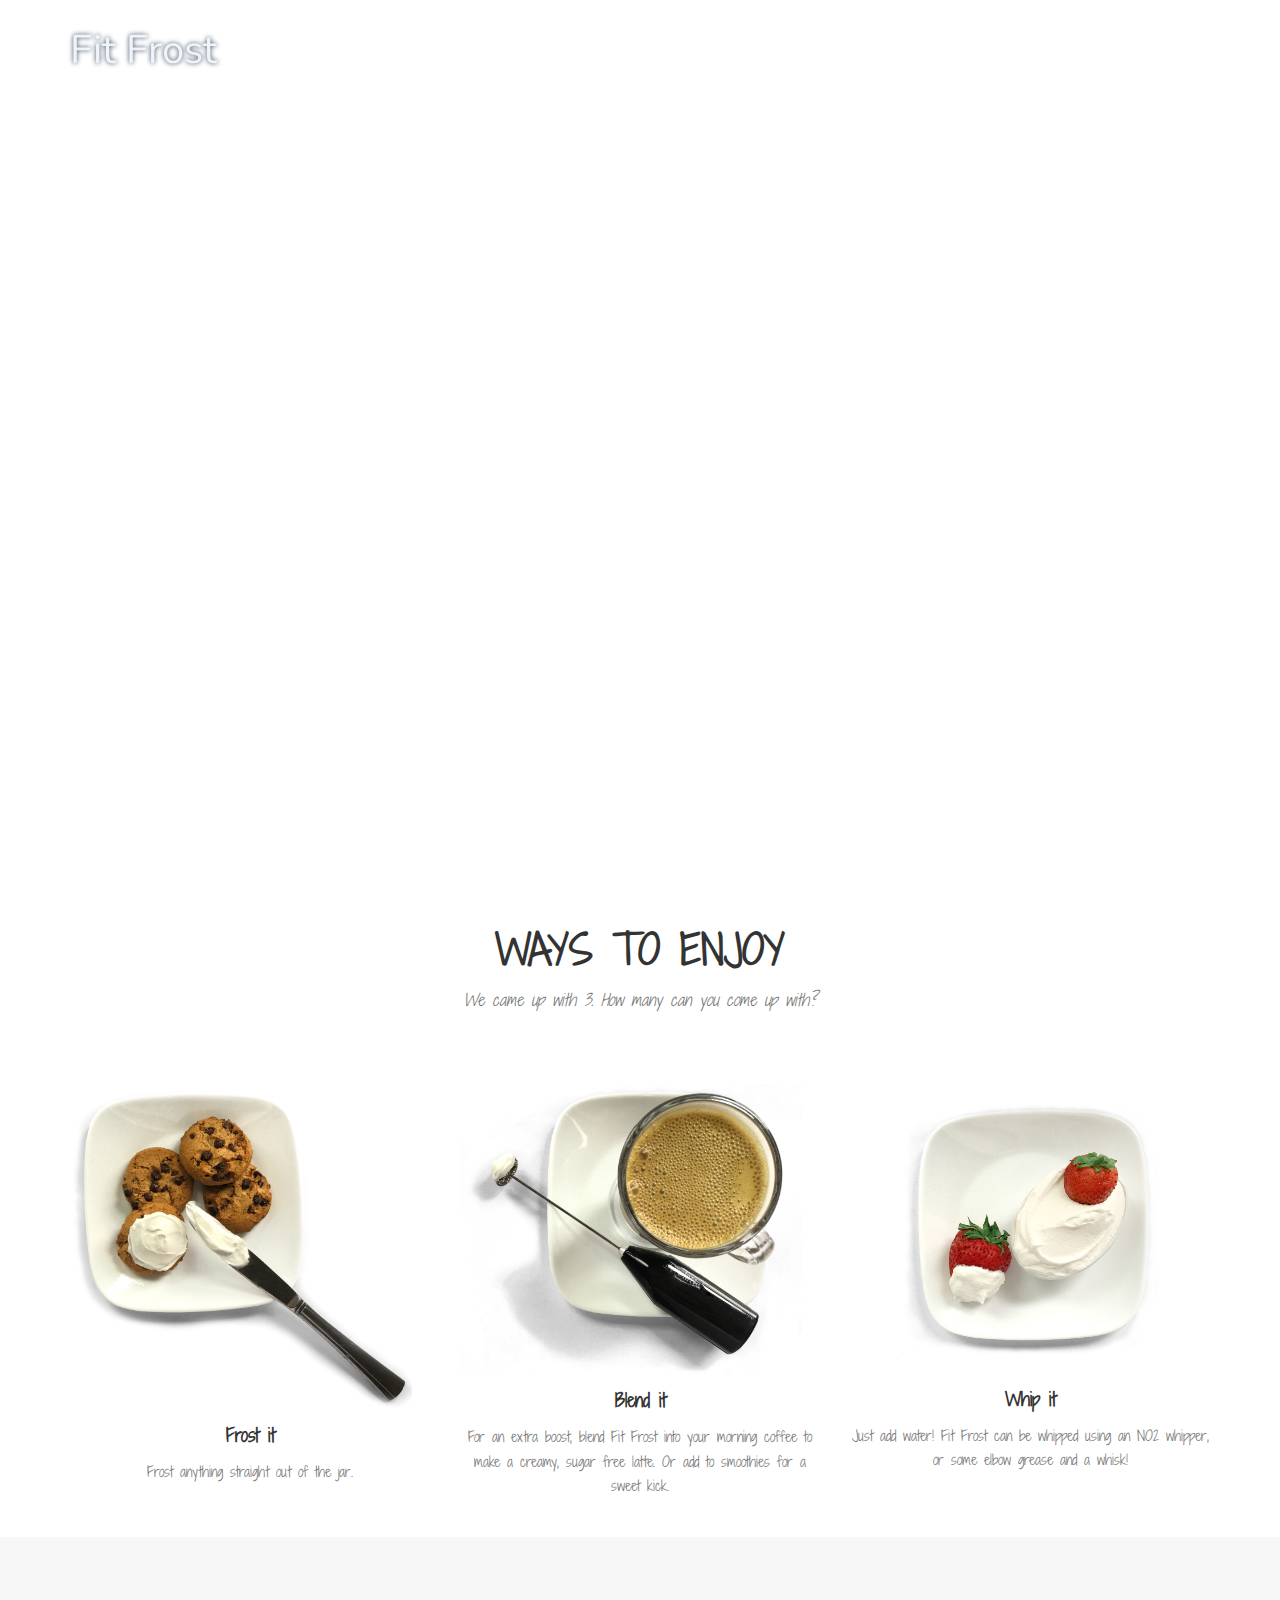
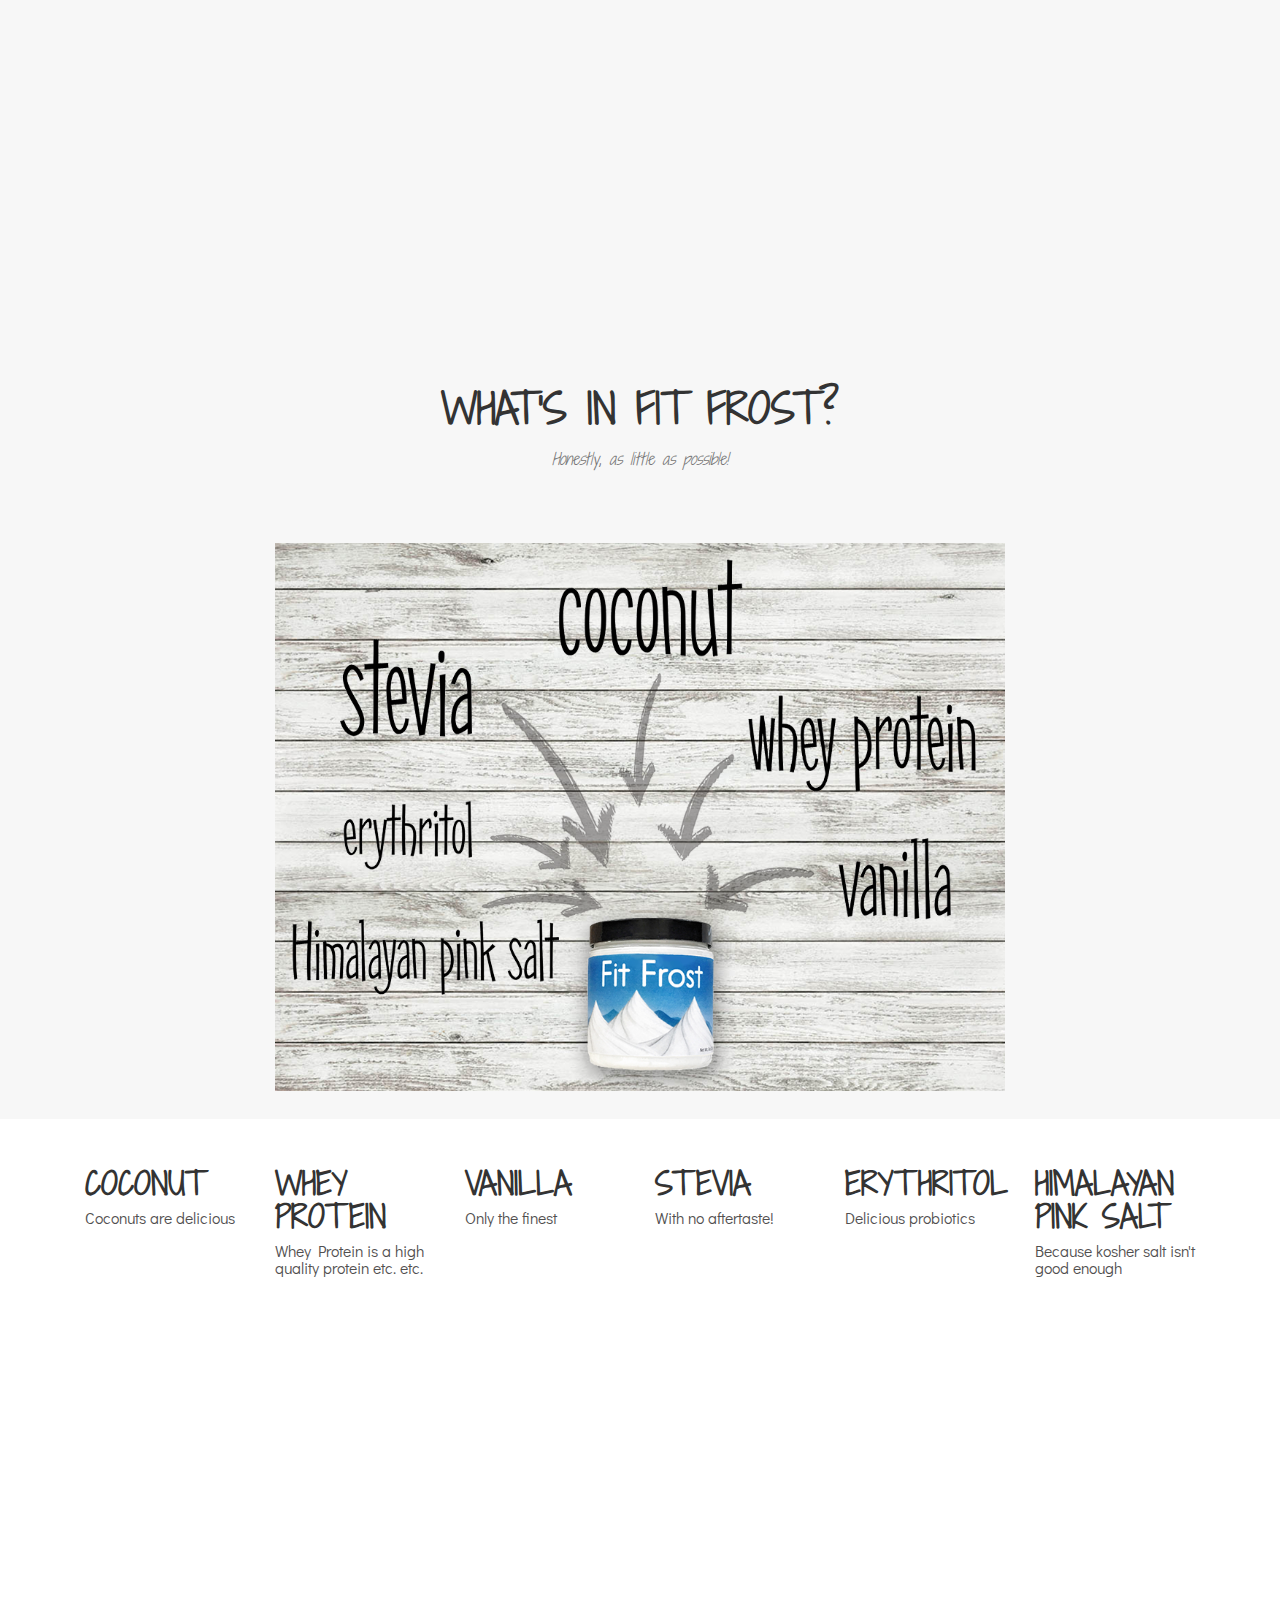
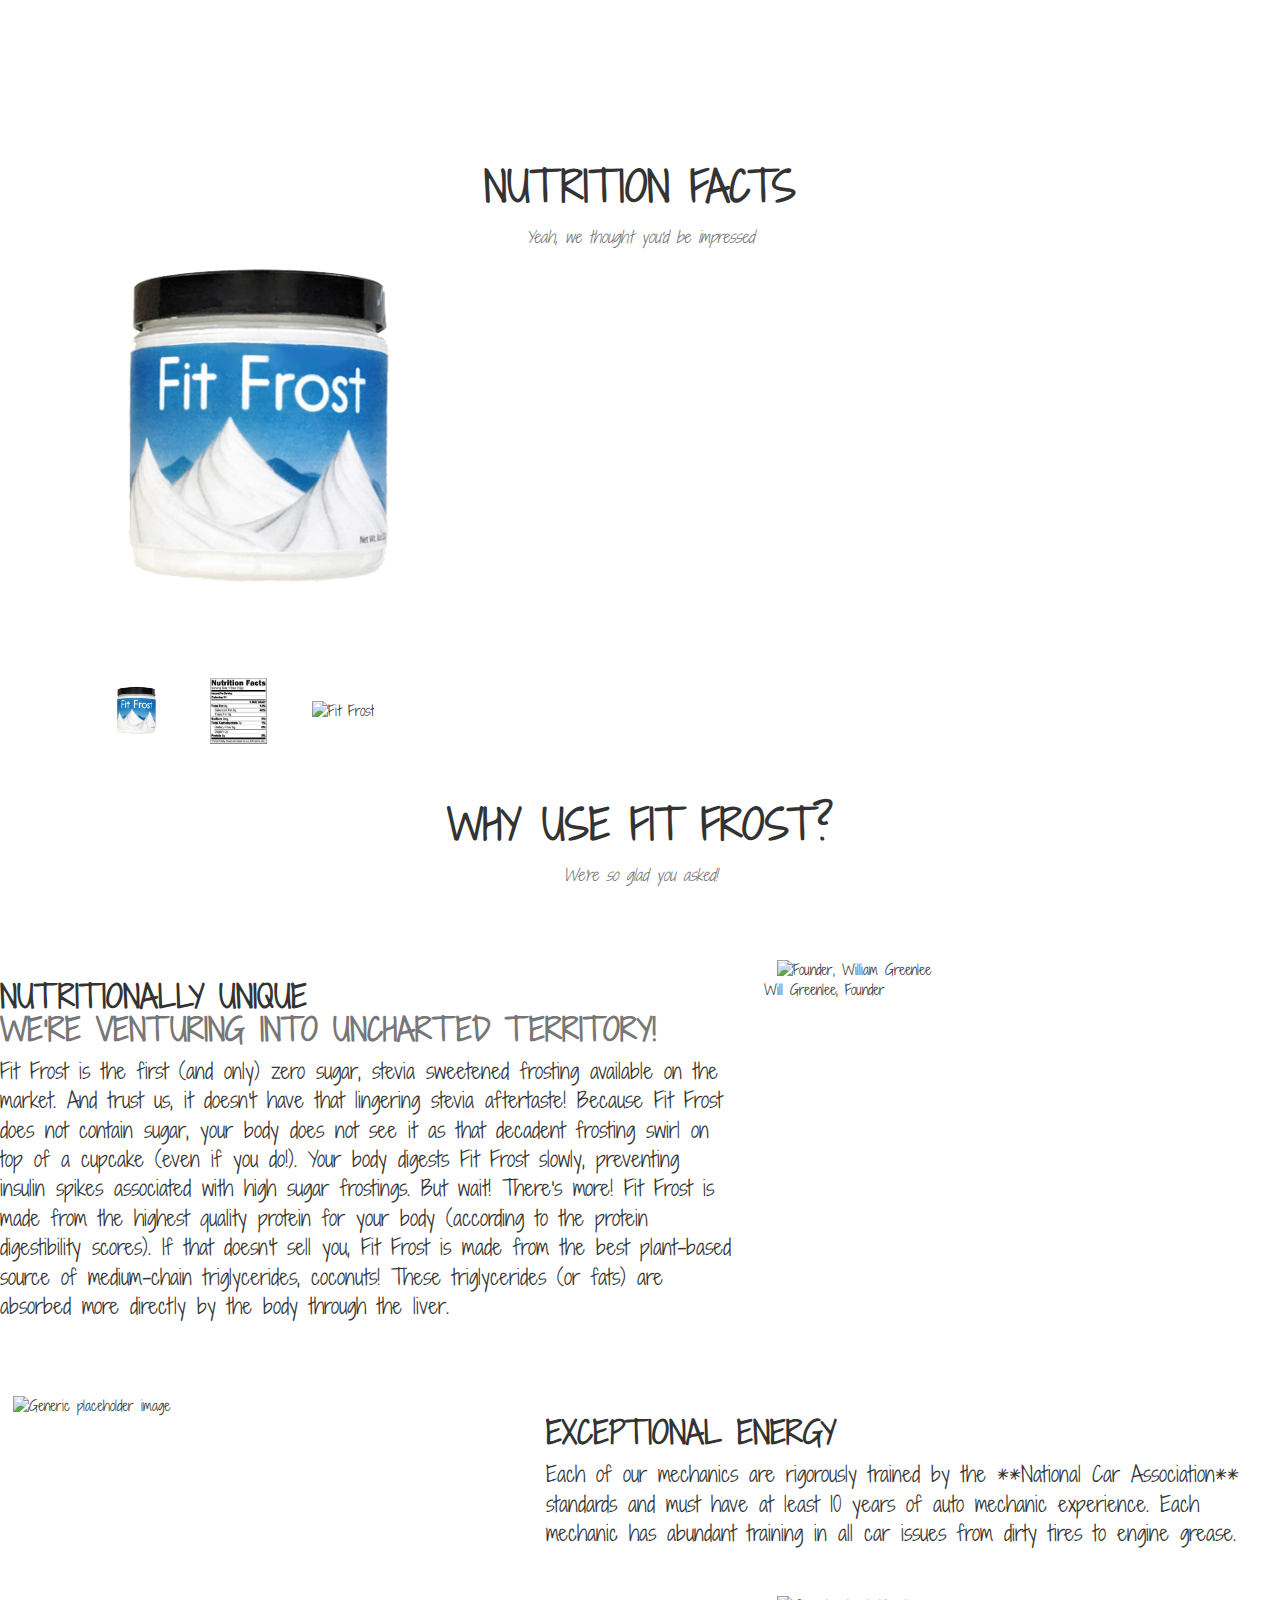
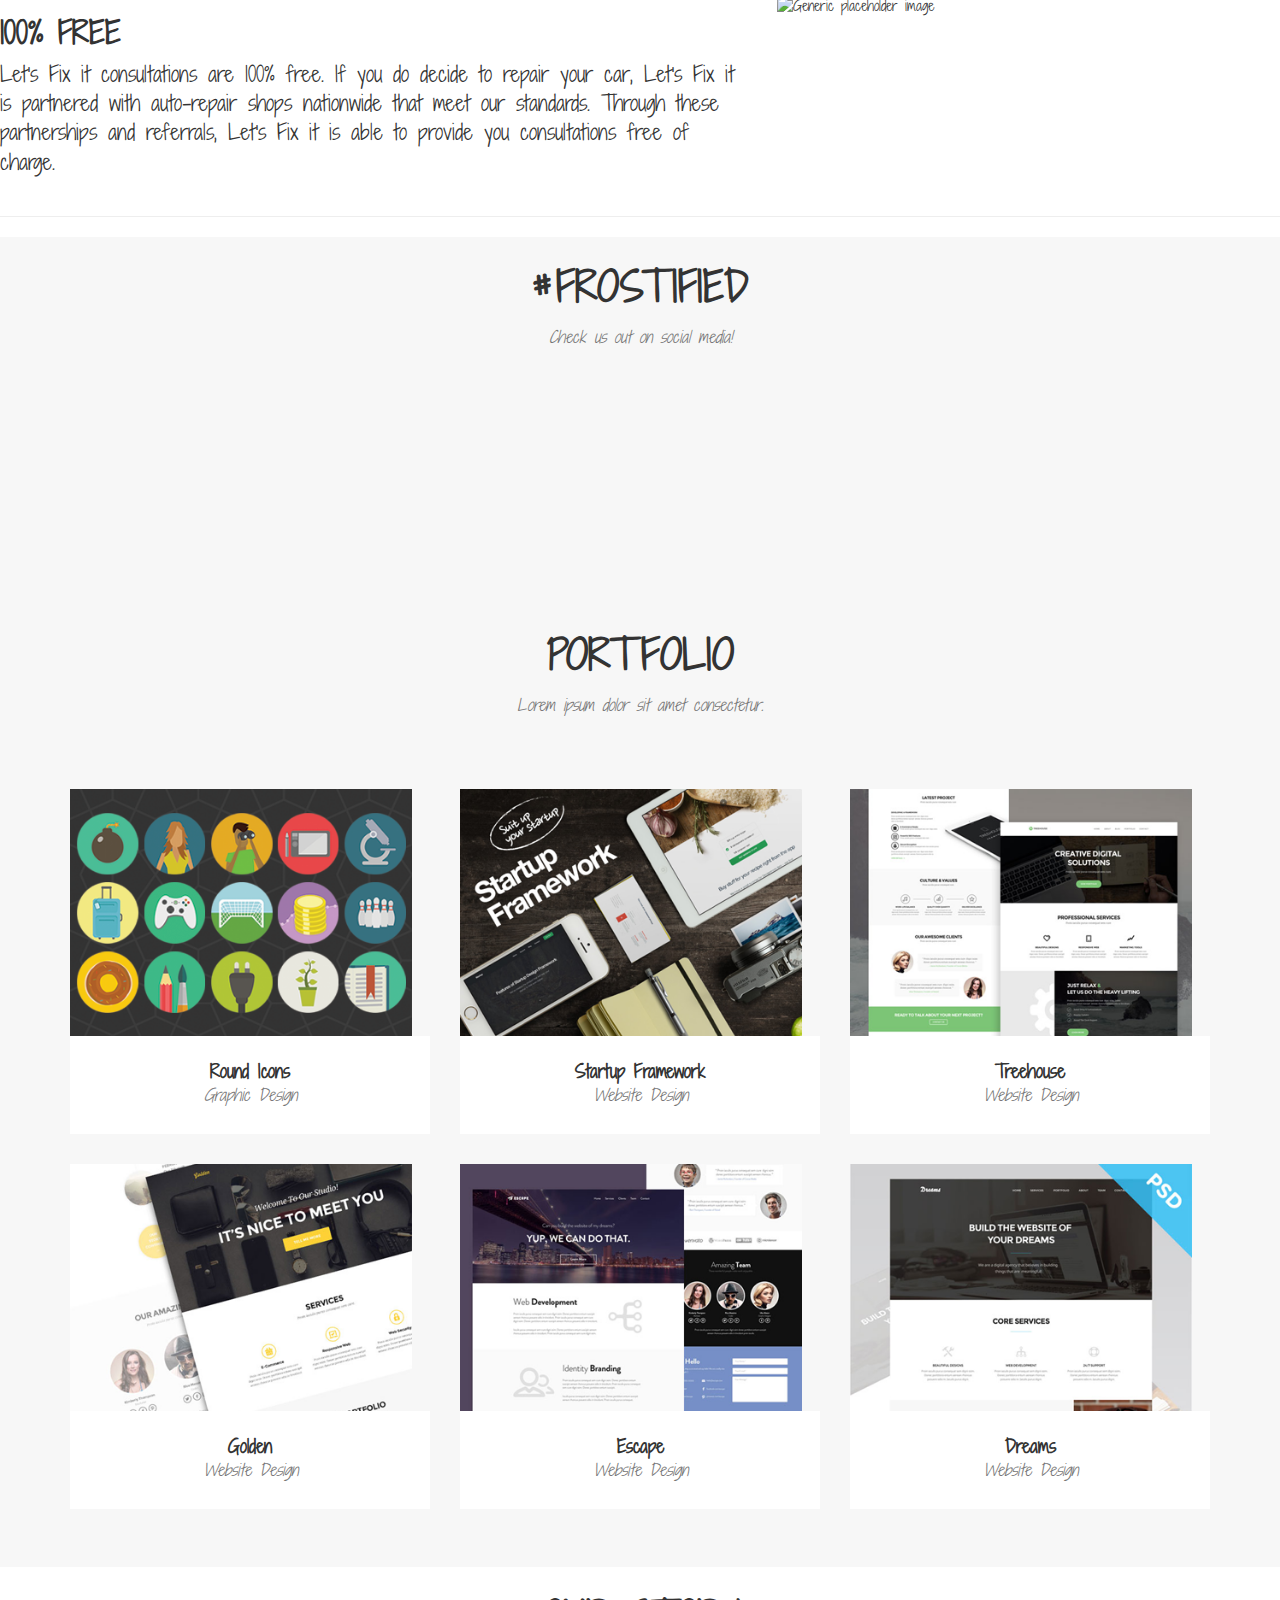
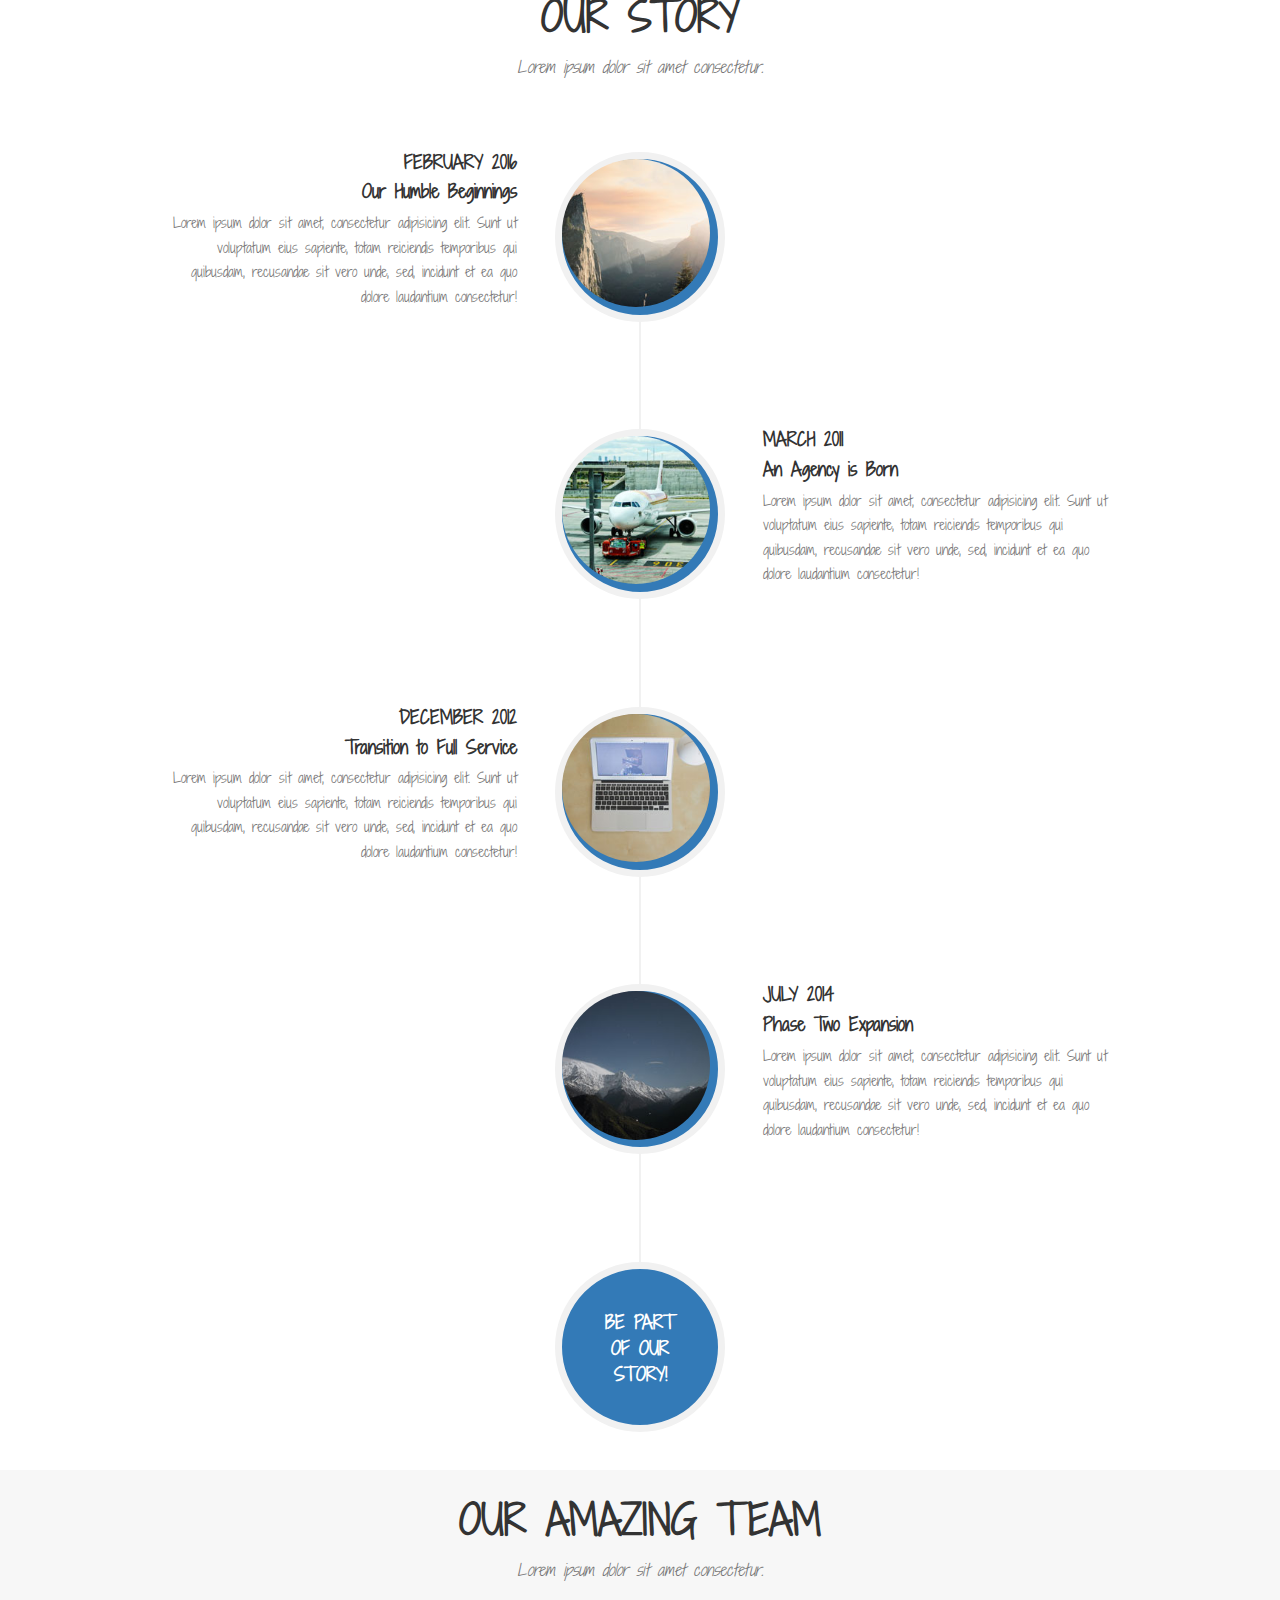
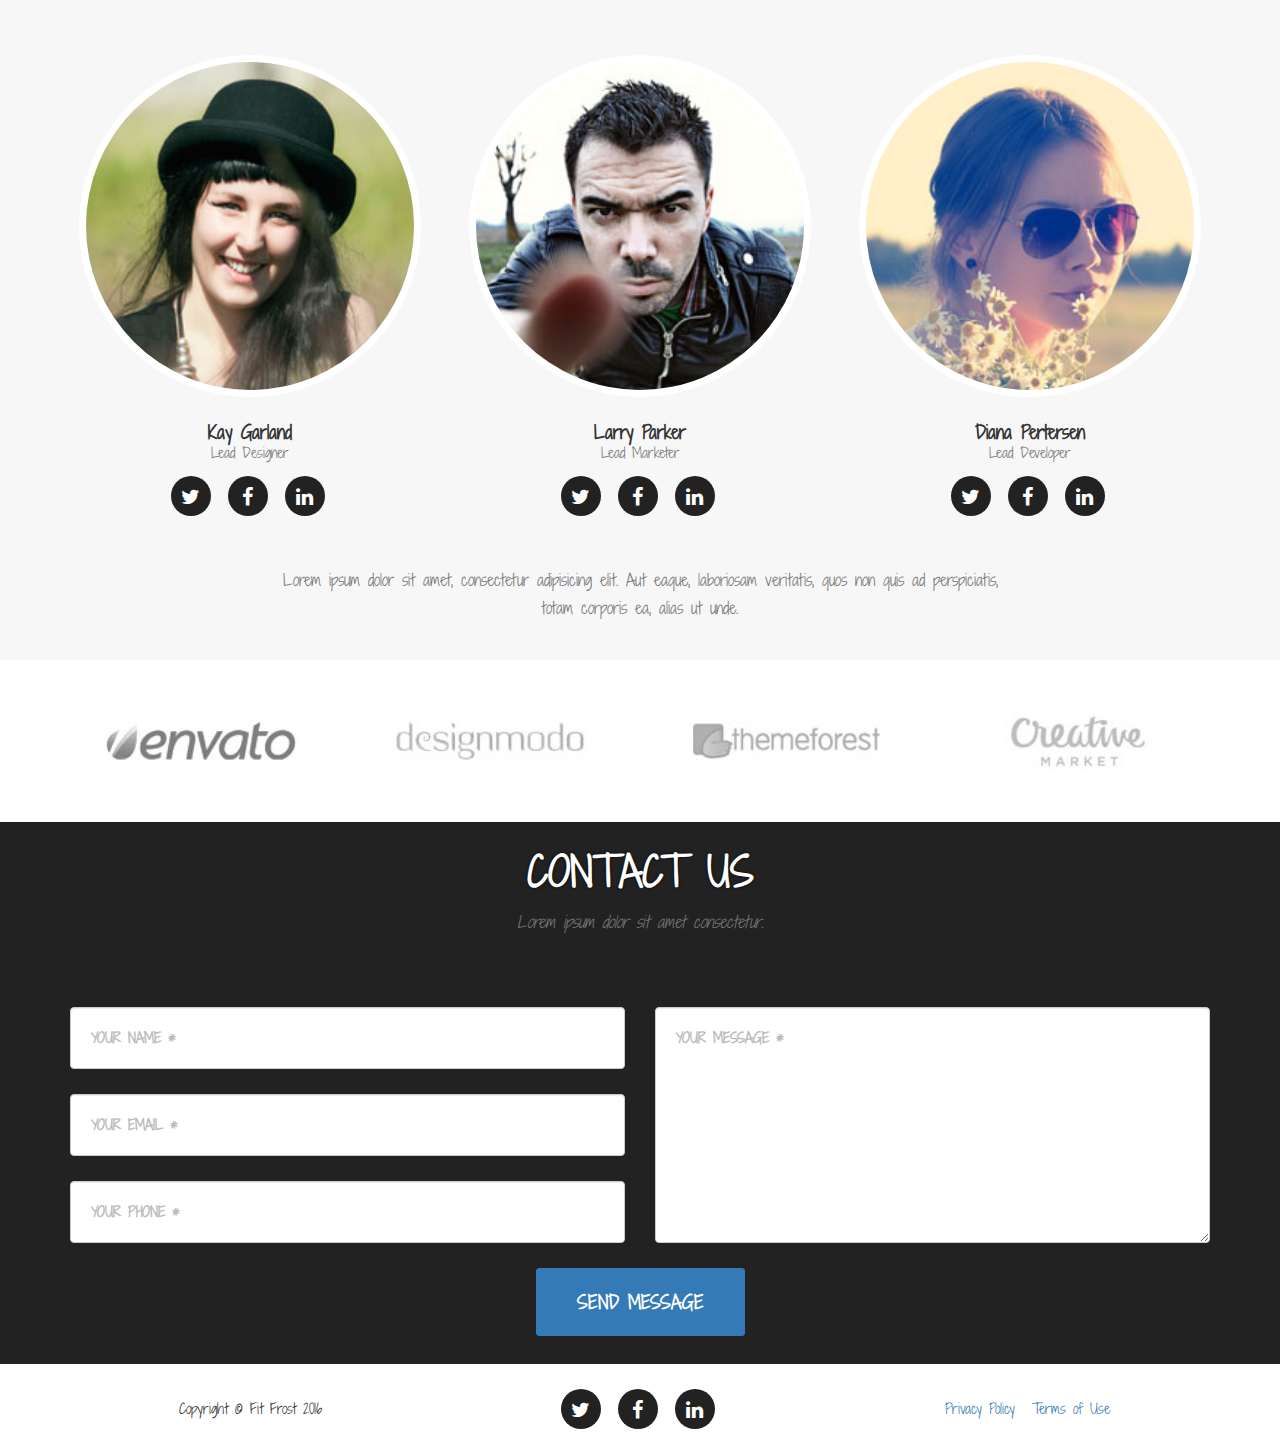
==== commit 8b5b46b7: "para" ====
--- a/index.html
+++ b/index.html
@@ -66,7 +66,7 @@
                     <span class="icon-bar"></span>
                 </button>
                 <a class="navbar-brand page-scroll" href="#page-top" id="fitfrostleft">
-					<!--<img src="img/squarelogo.png" id="logo"> -->#frostified</a>
+					<!--<img src="img/squarelogo.png" id="logo"> -->Fit Frost</a>
             </div>
 
             <!-- Collect the nav links, forms, and other content for toggling -->
@@ -100,12 +100,6 @@
     <!-- Header -->
     <header>
         <div class="container">
-            <div class="intro-text">
-                <!--<div class="intro-lead-in">Welcome To Our Studio!</div>
-                <div class="intro-heading">It's Nice To Meet You</div>
-                <a href="#services" class="page-scroll btn btn-xl">Tell Me More</a>
-            </div> -->
-        </div>
     </header>
 
     <!-- Ways to Enjoy Section -->
--- a/css/custom.css
+++ b/css/custom.css
@@ -132,15 +132,24 @@
 @media (min-device-width:300px) and (max-width: 700px)
 {
 header {
-        background-image: url(../img/heroextended.png);;
+    background-image: url(../img/herooption1.png);
     /* background-size: cover; */
+    background-size: contain;
+    background-repeat: no-repeat;
+    background-position: top center;
+    background-position-y: 3em;
     position: relative;
-    left: -2em;
-    right: 20px;
-    height: 50vh;
-    width: 108vw;
-    margin-top: 3em;
+    /* left: -2em; */
+    /* right: 20px; */
+    /* height: 50vh; */
+    width: 110vw;
+    /* margin-top: 3em; */
+}
+.parallax-container {
+      height: 50vh;
+	  background-attachment:fixed;
+	  background-position: top center;
+	  background-size: contain;
+    }
 }
 
-}
-
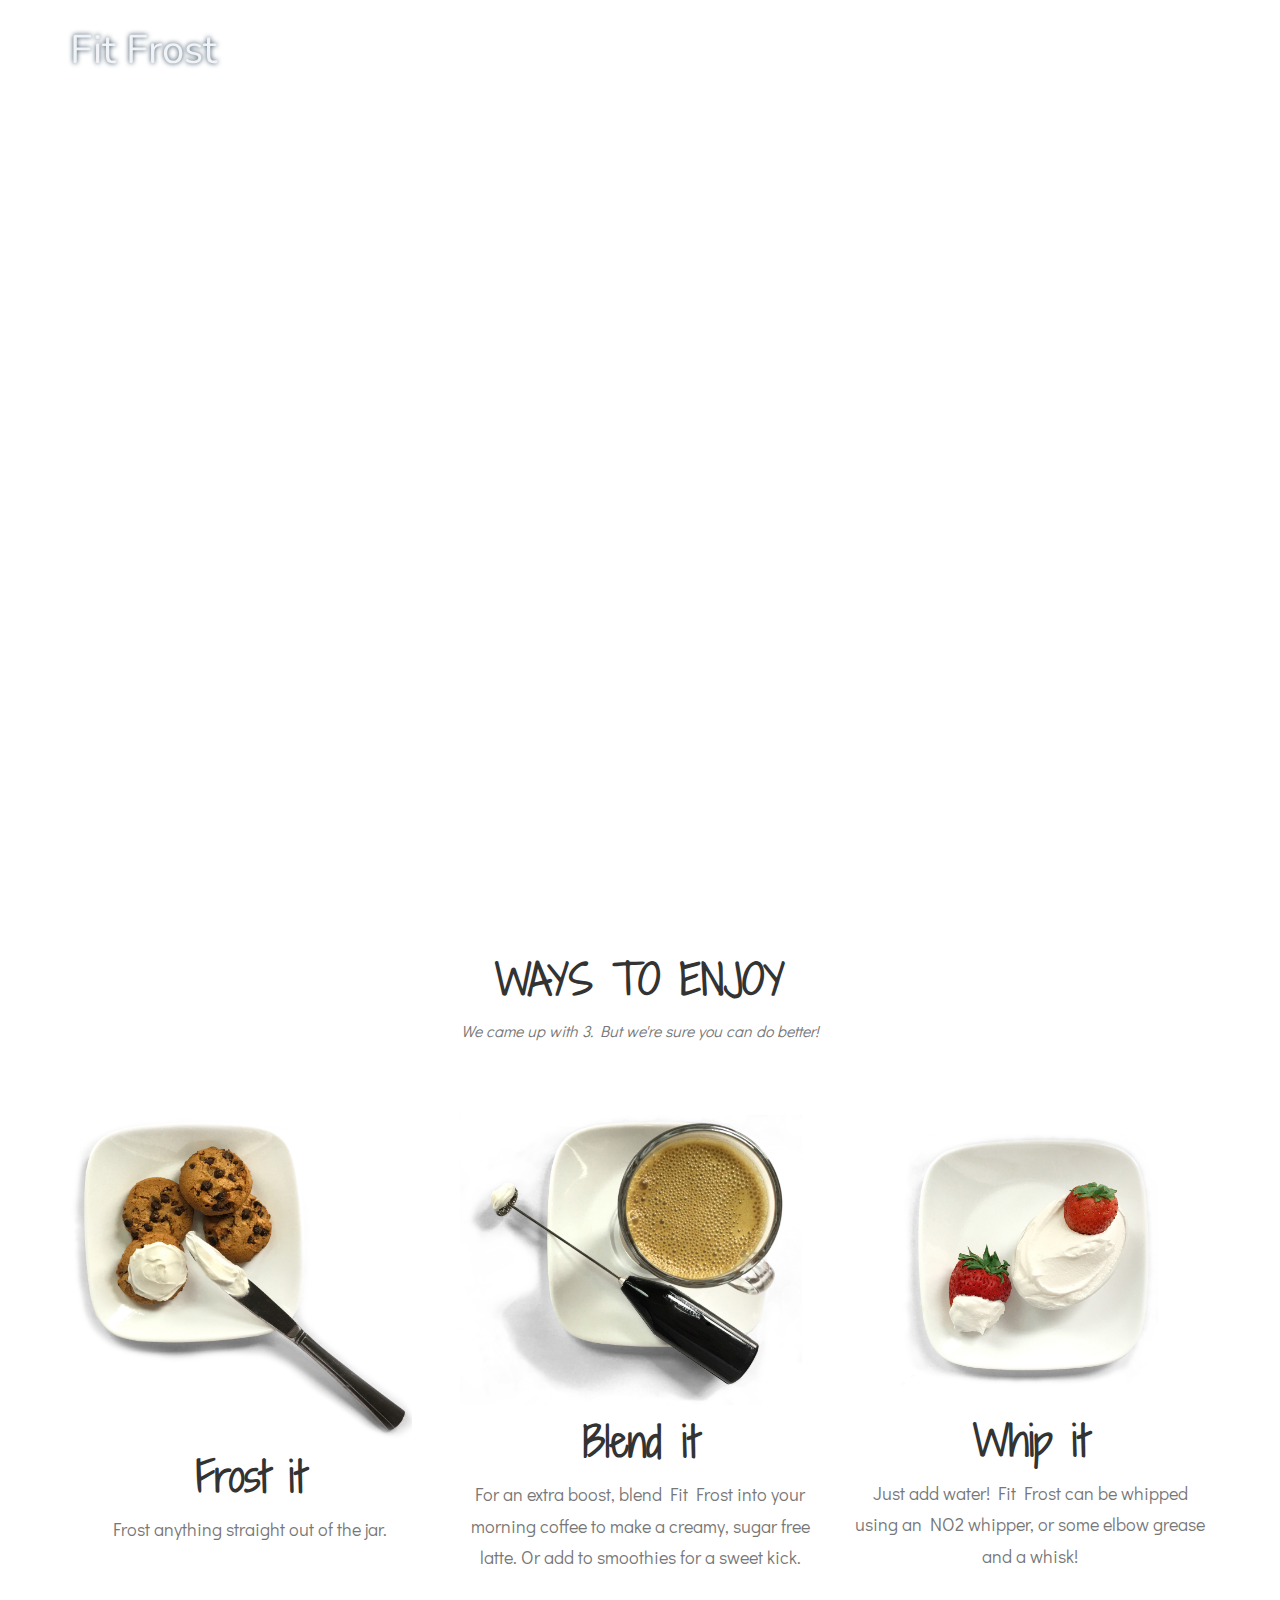
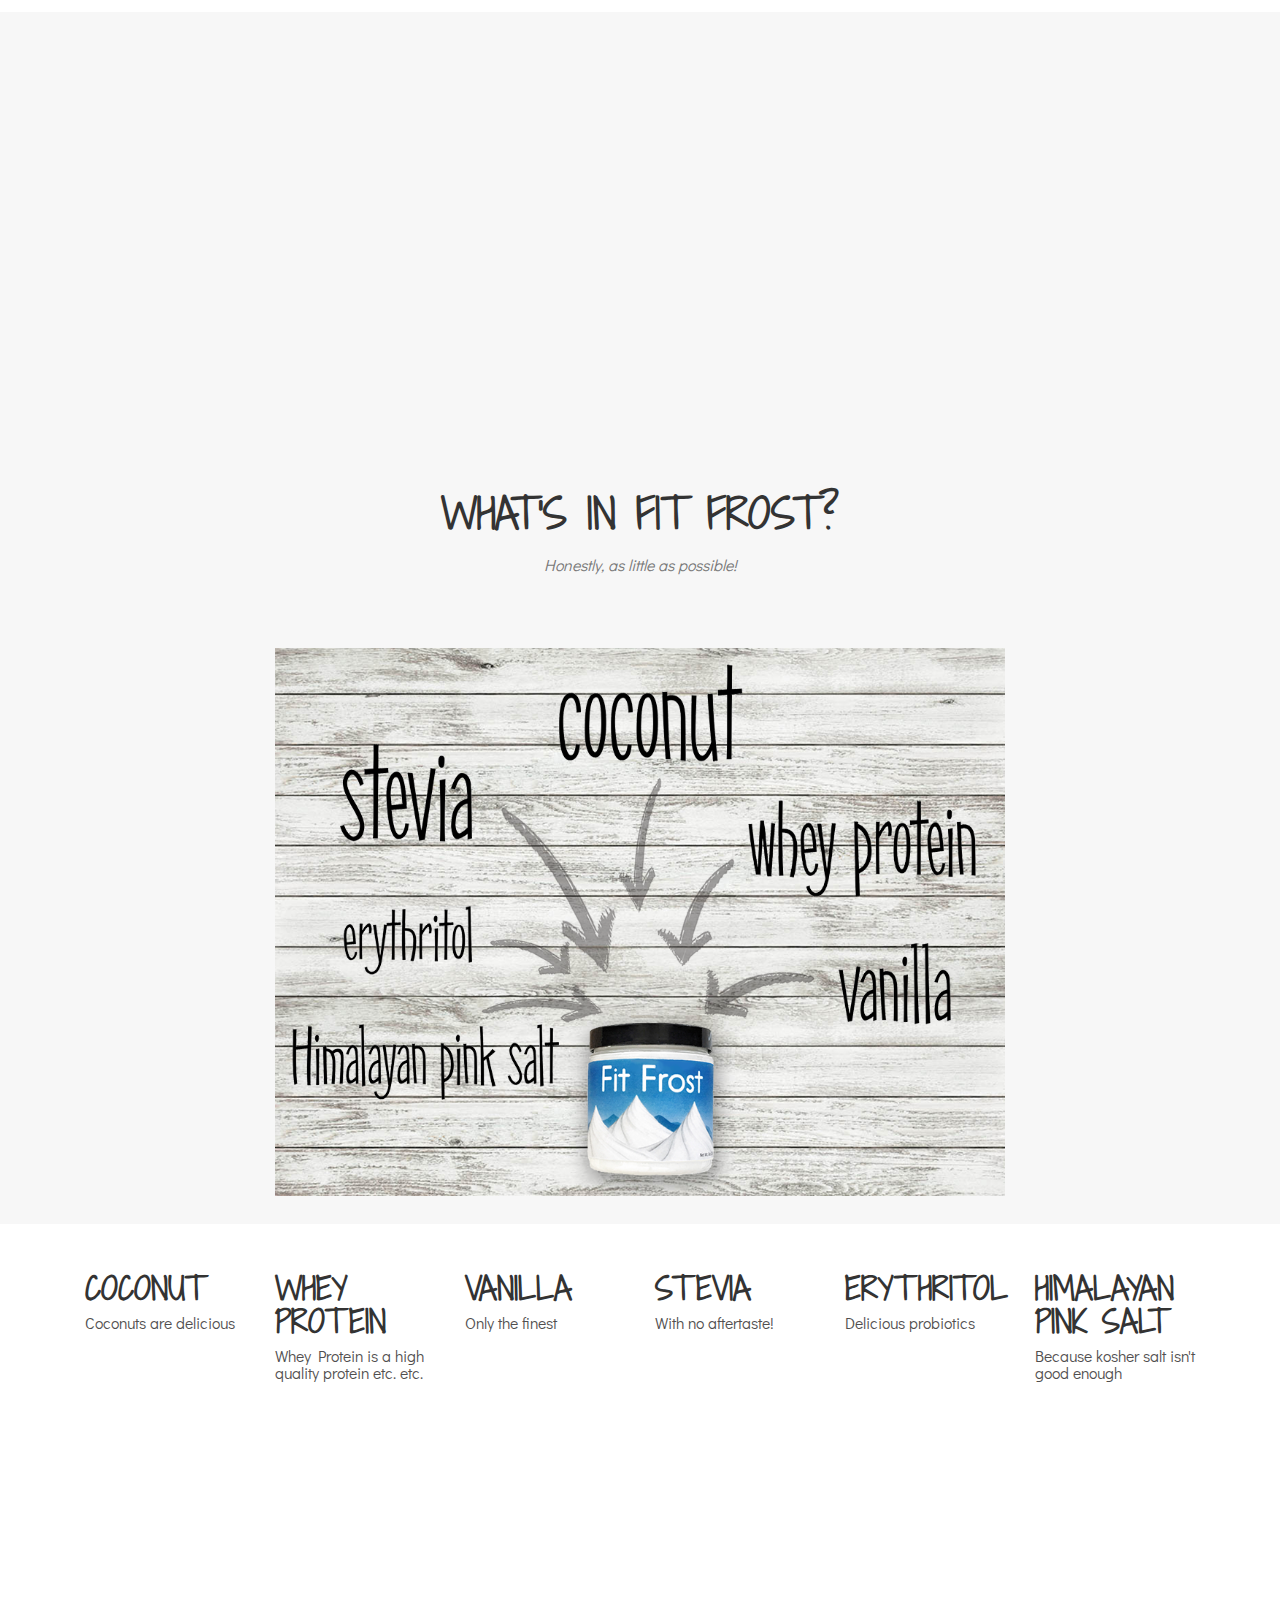
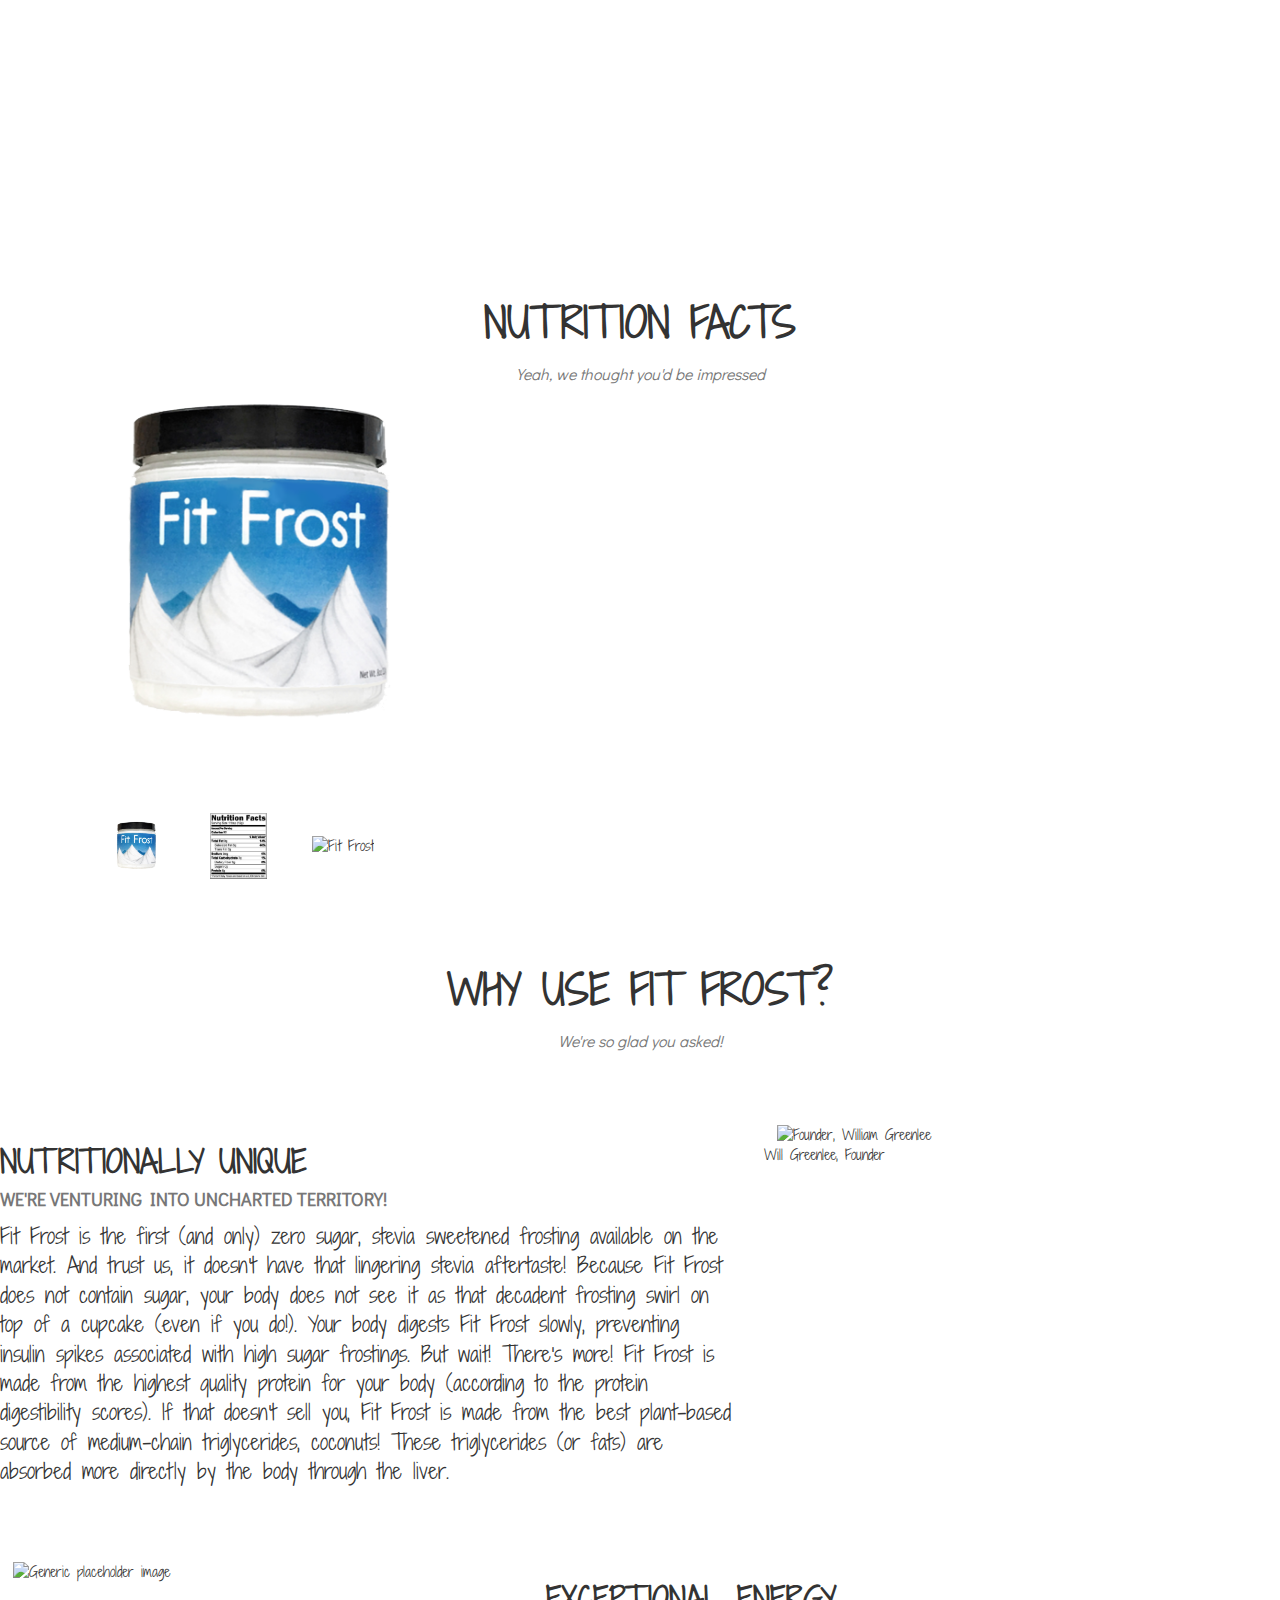
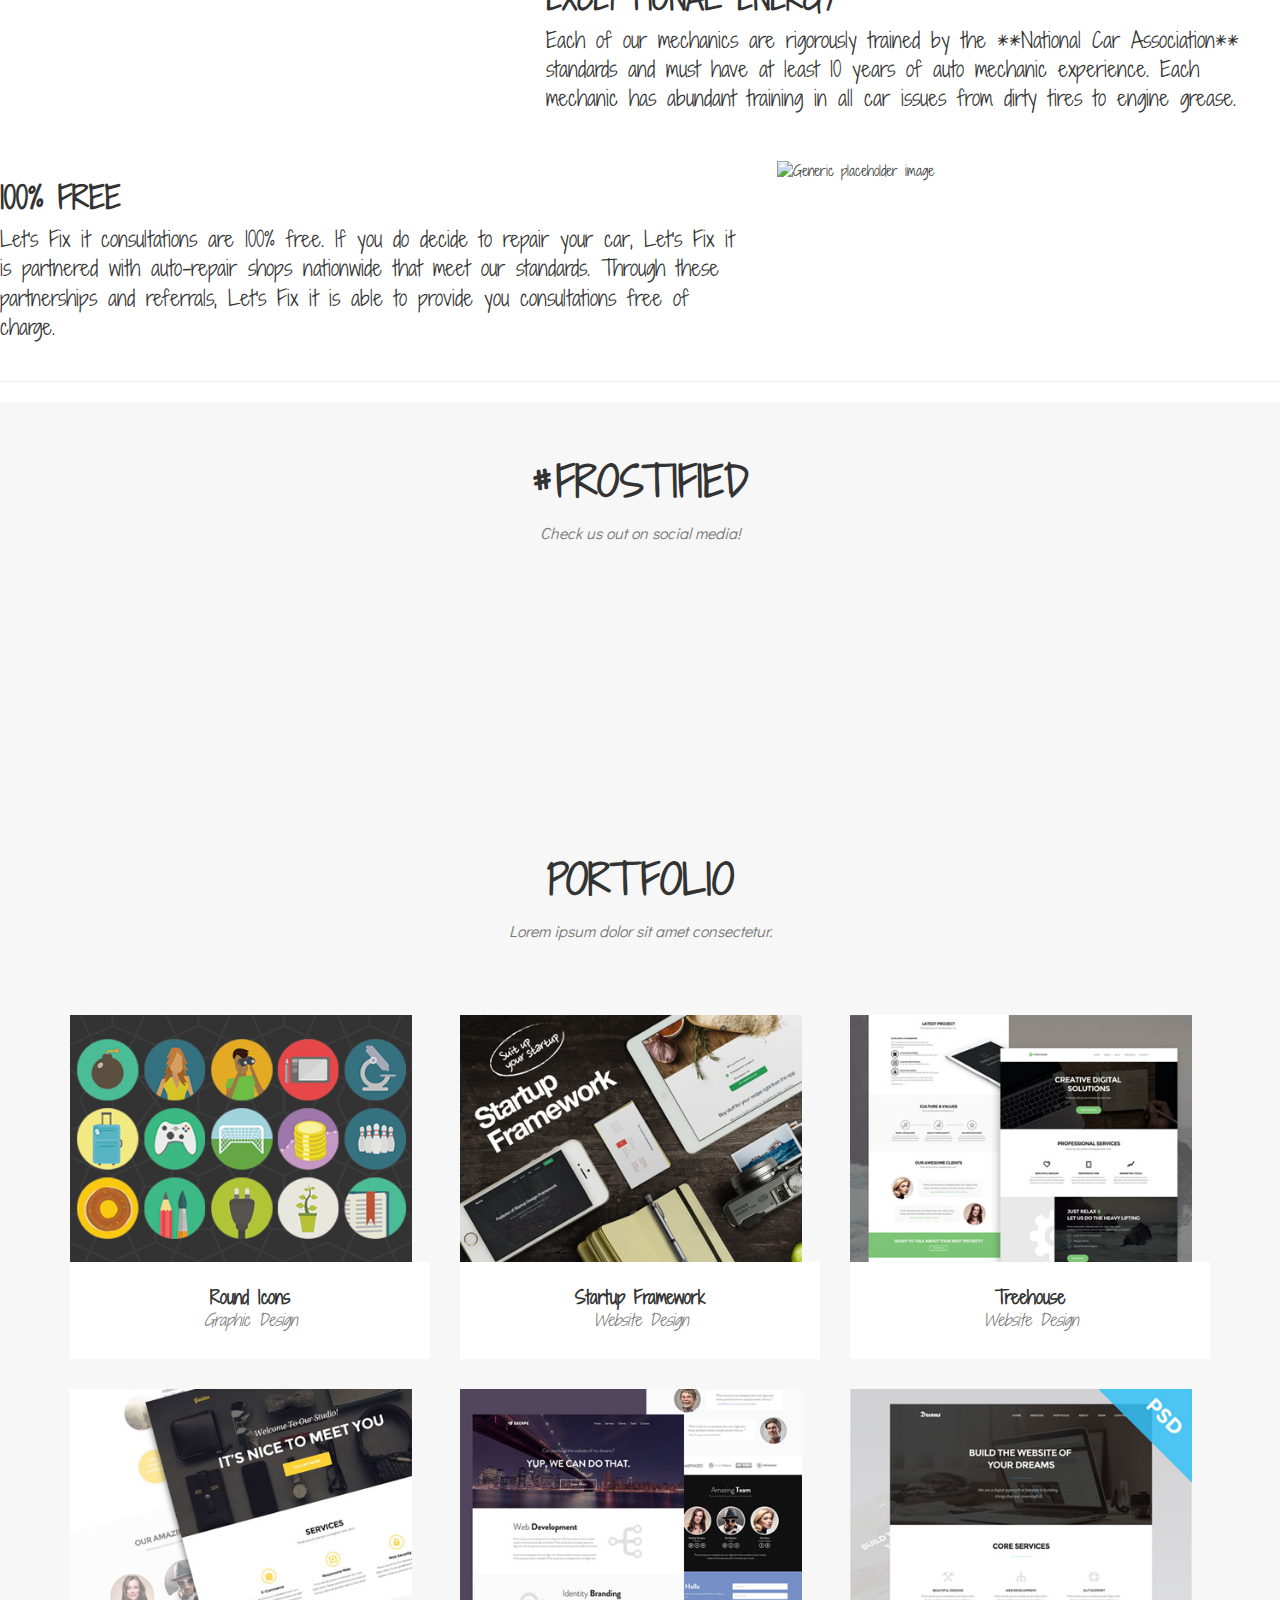
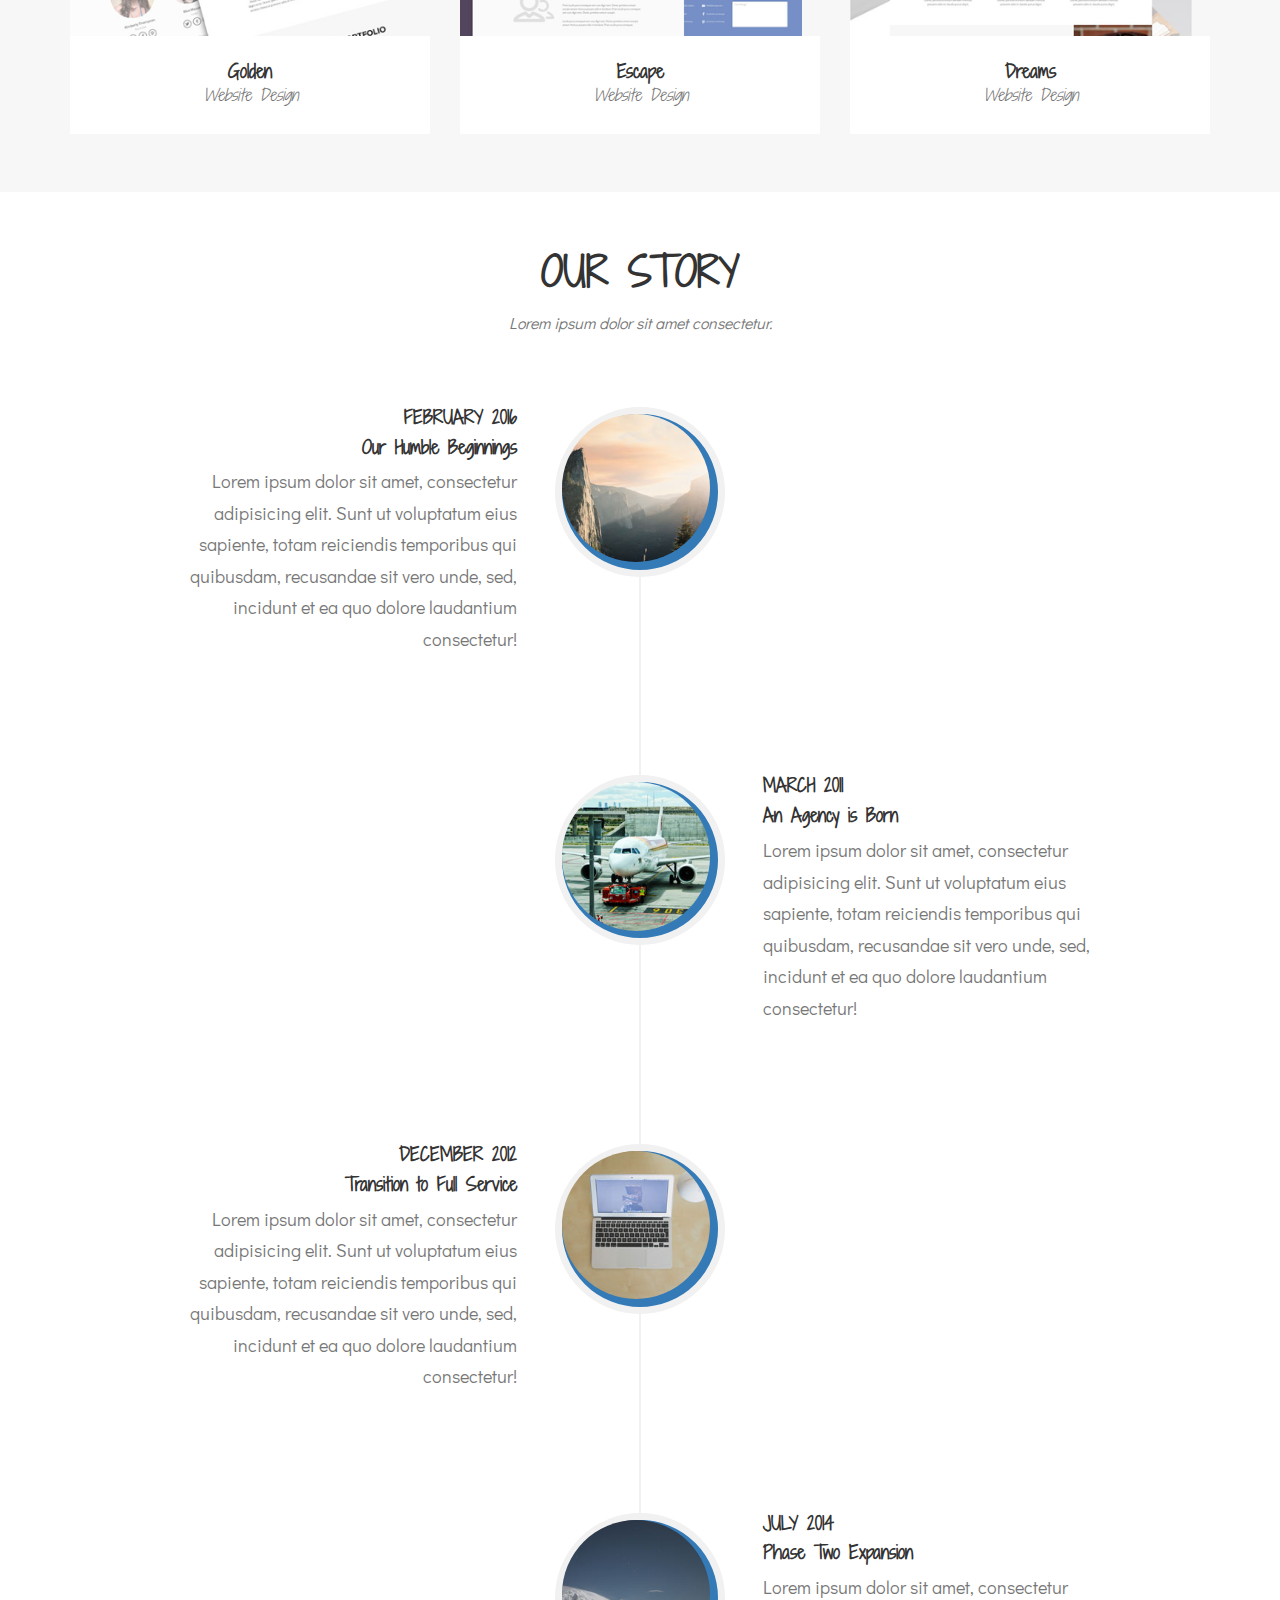
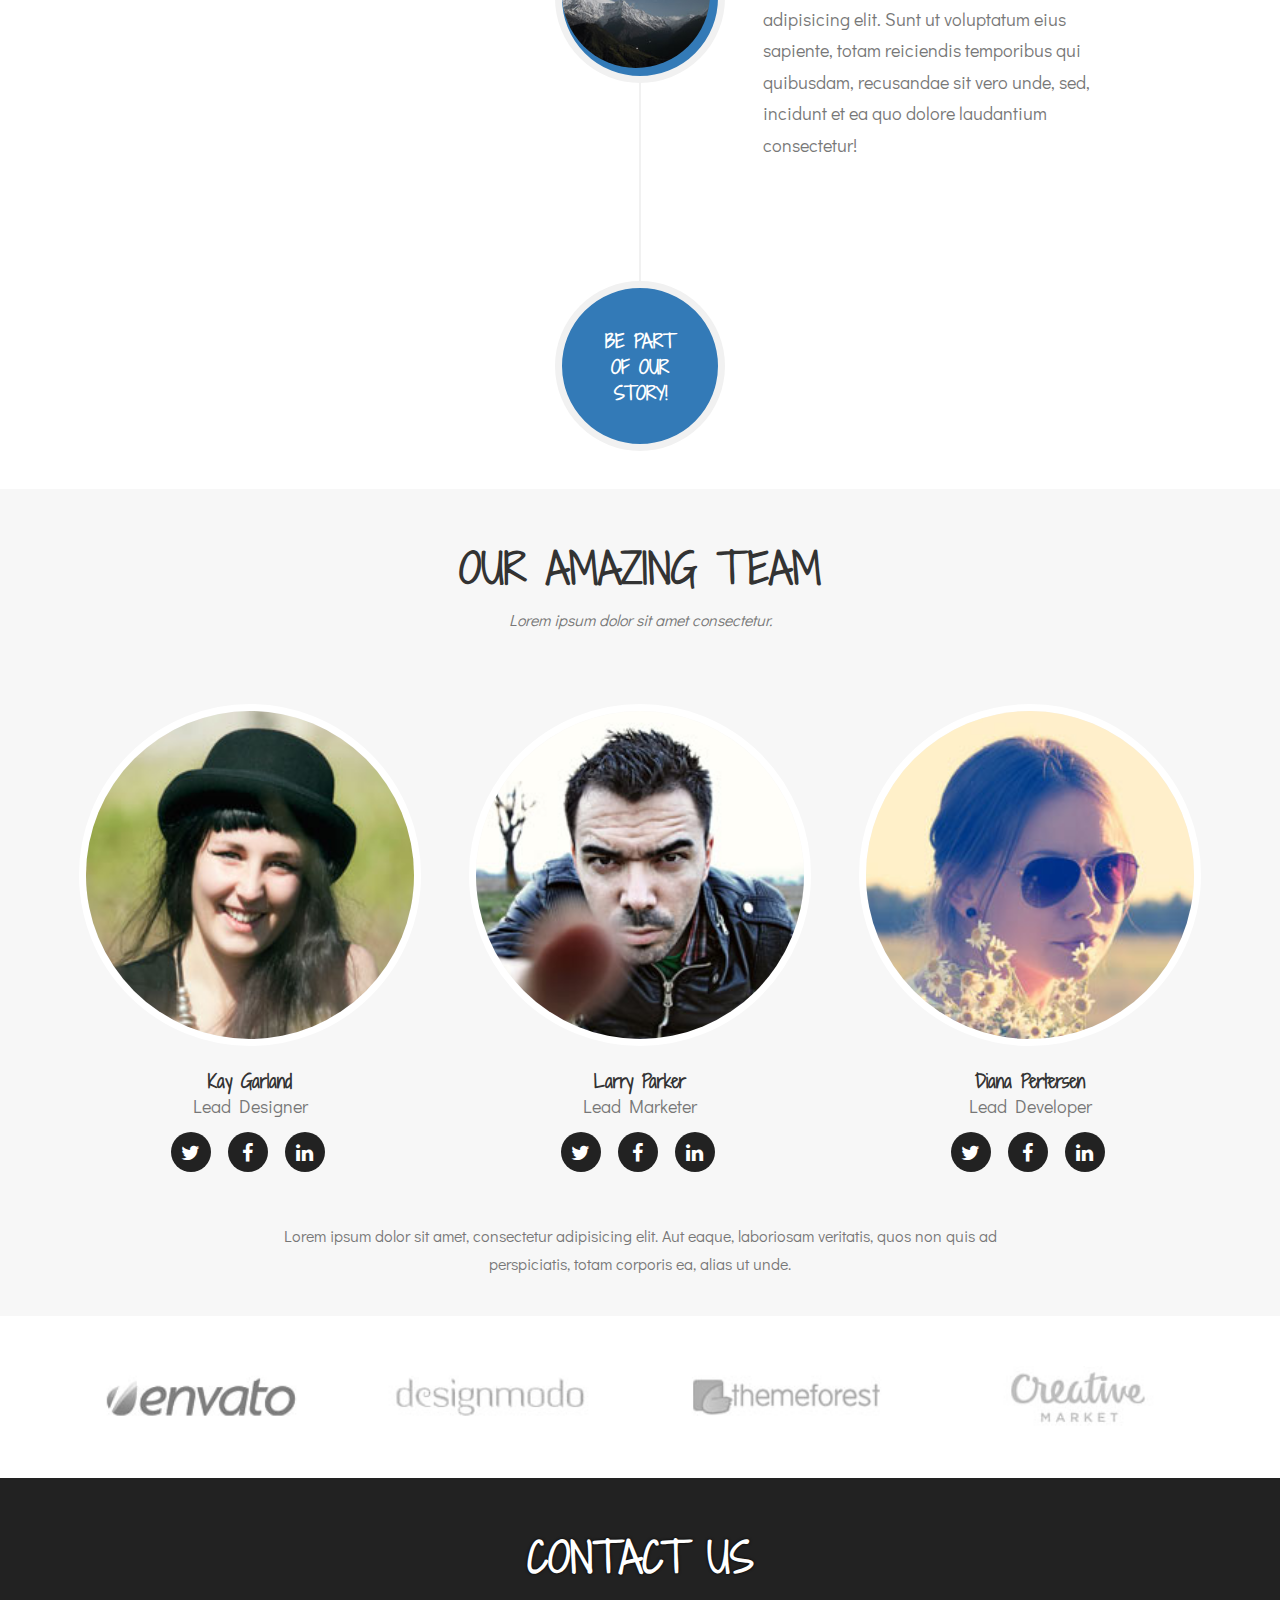
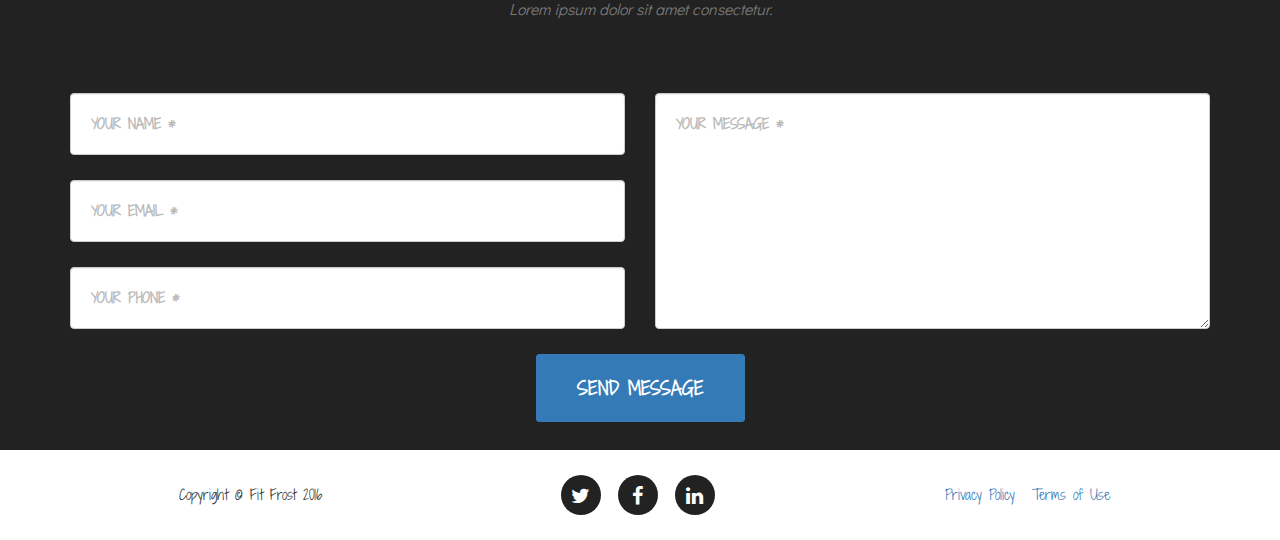
==== commit 5aa39049: "mobile" ====
--- a/index.html
+++ b/index.html
@@ -108,7 +108,7 @@
             <div class="row">
                 <div class="col-lg-12 text-center">
                     <h2 class="section-heading">Ways to Enjoy</h2>
-                    <h3 class="section-subheading text-muted">We came up with 3. How many can you come up with?</h3>
+                    <h3 class="section-subheading text-muted">We came up with 3. But we're sure you can do better!</h3>
                 </div>
             </div>
             <div class="row text-center">
--- a/css/custom.css
+++ b/css/custom.css
@@ -33,6 +33,30 @@
 
 section {
     padding: 2em 0;
+}
+.service-heading {
+    margin: 15px 0;
+    text-transform: none;
+    font-size: 40px;
+}
+section h2.section-heading {
+    font-size: 40px;
+    margin-top: 0;
+    margin-bottom: 15px;
+    padding-top: 30px;
+}
+section h3.section-subheading {
+    font-size: 16px;
+    font-family: "Didact Gothic","Droid Serif","Helvetica Neue",Helvetica,Arial,sans-serif;
+    text-transform: none;
+    /* font-style: italic; */
+    font-weight: 400;
+    margin-bottom: 75px;
+}
+.text-muted {
+    color: #777;
+    font-family: "didact gothic";
+    font-size: 18px;
 }
 .navbar-default .navbar-nav>.active>a {
     border-radius: 0;
@@ -146,10 +170,9 @@
     /* margin-top: 3em; */
 }
 .parallax-container {
-      height: 50vh;
-	  background-attachment:fixed;
-	  background-position: top center;
-	  background-size: contain;
-    }
+    height: 50vh;
+    background-attachment: fixed;
+    background-size: contain;
+    background-repeat: no-repeat;
 }
 
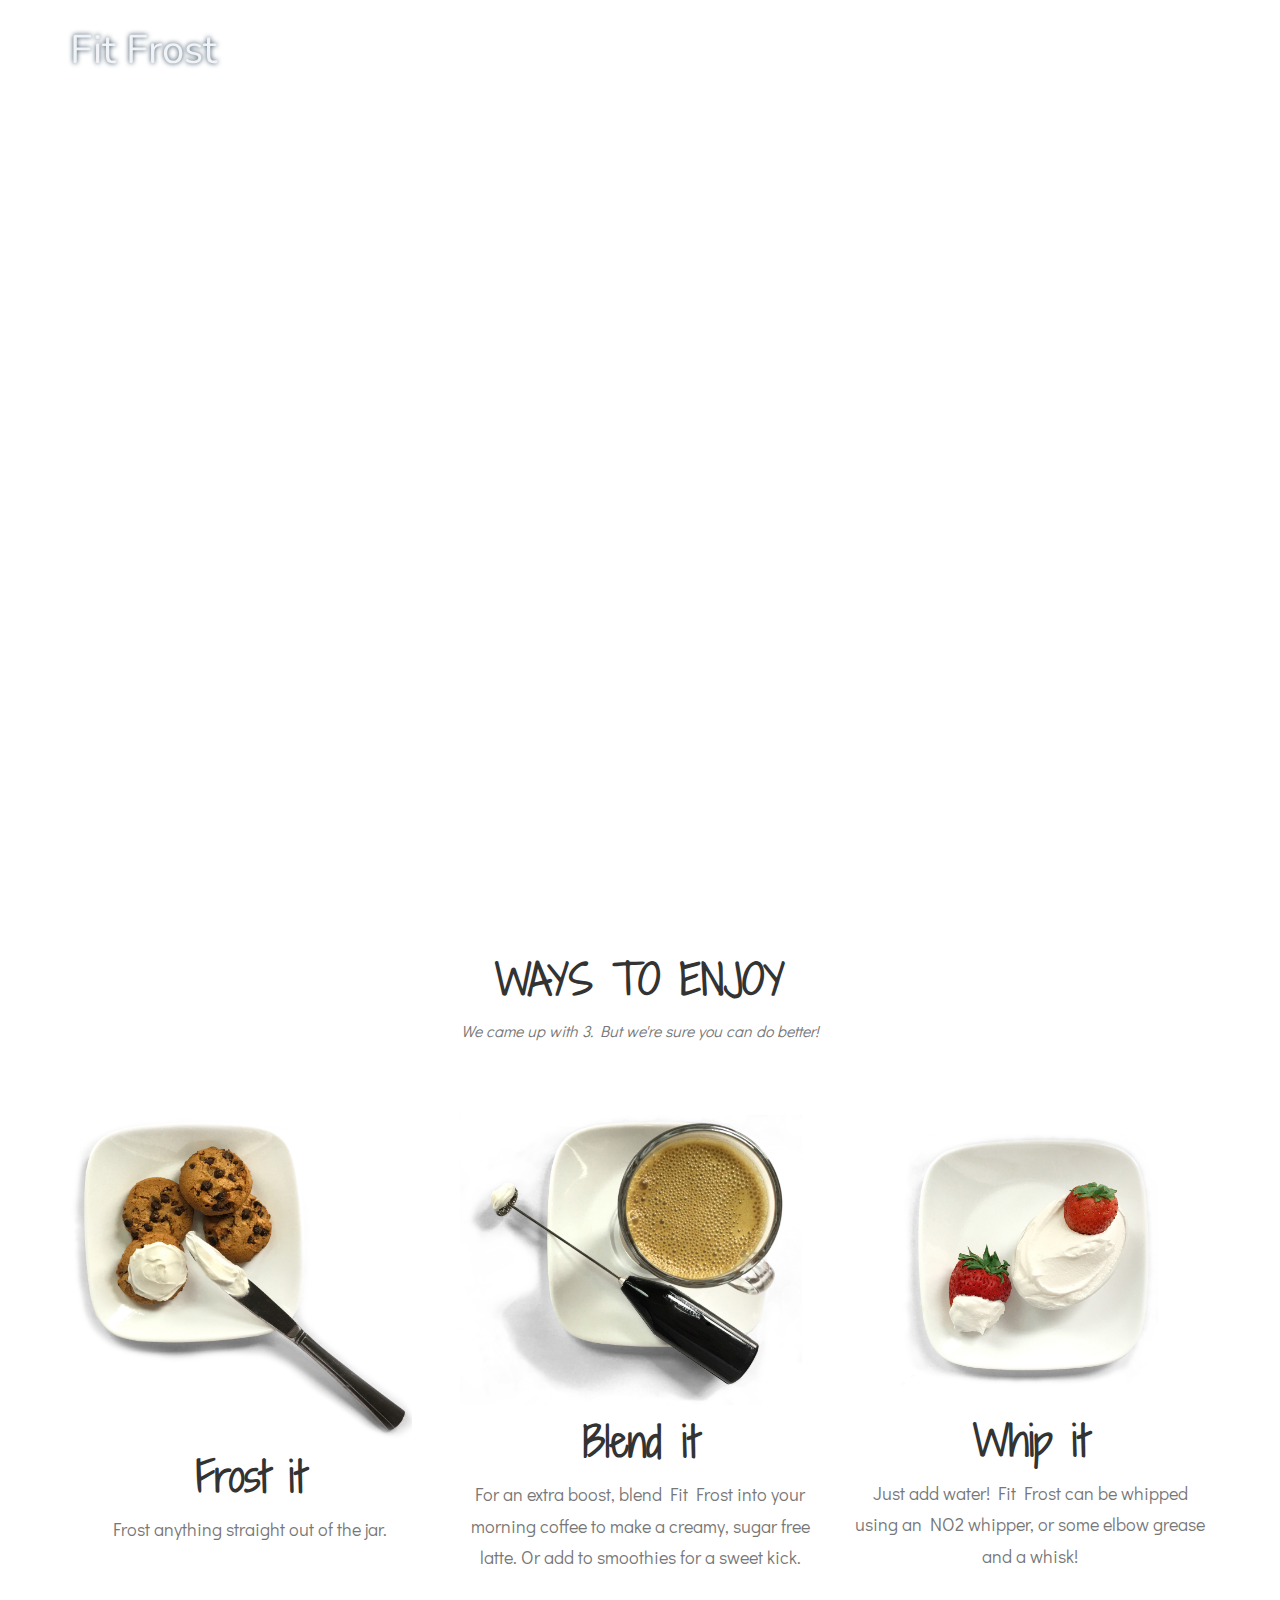
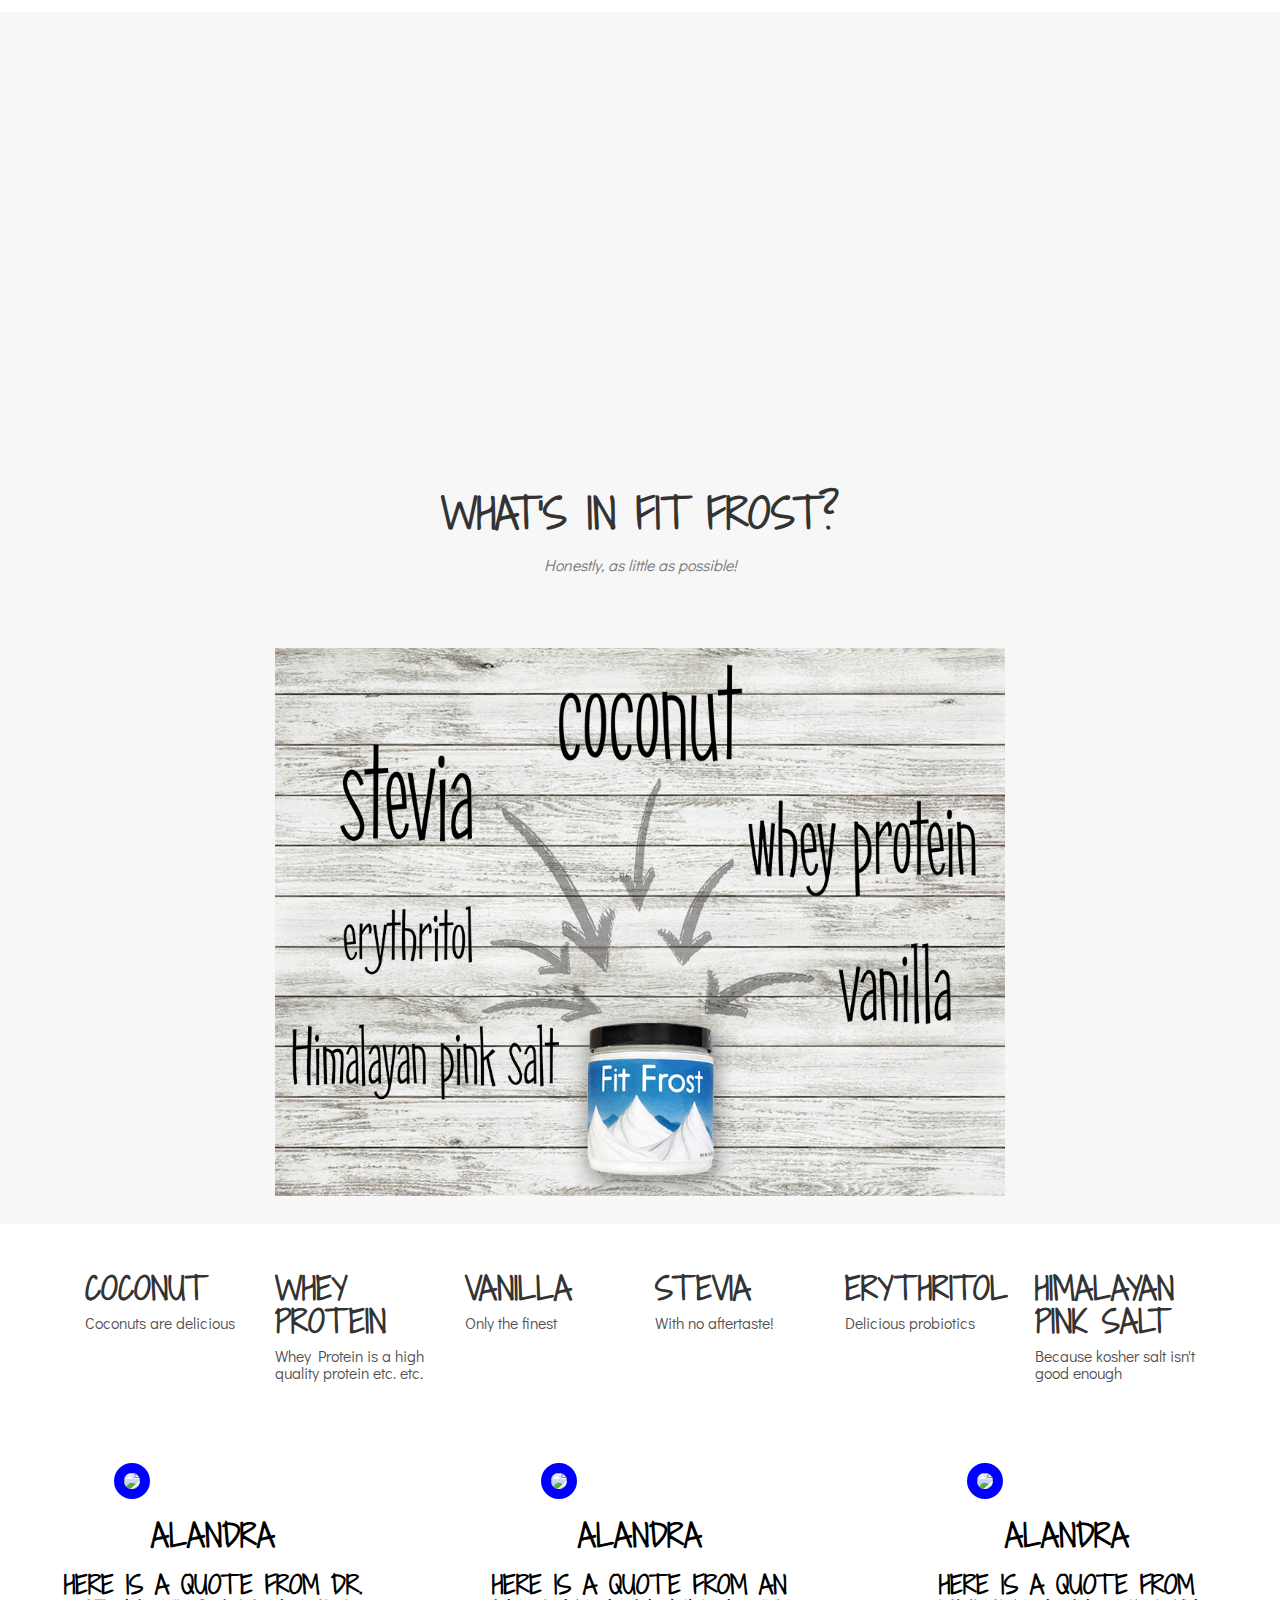
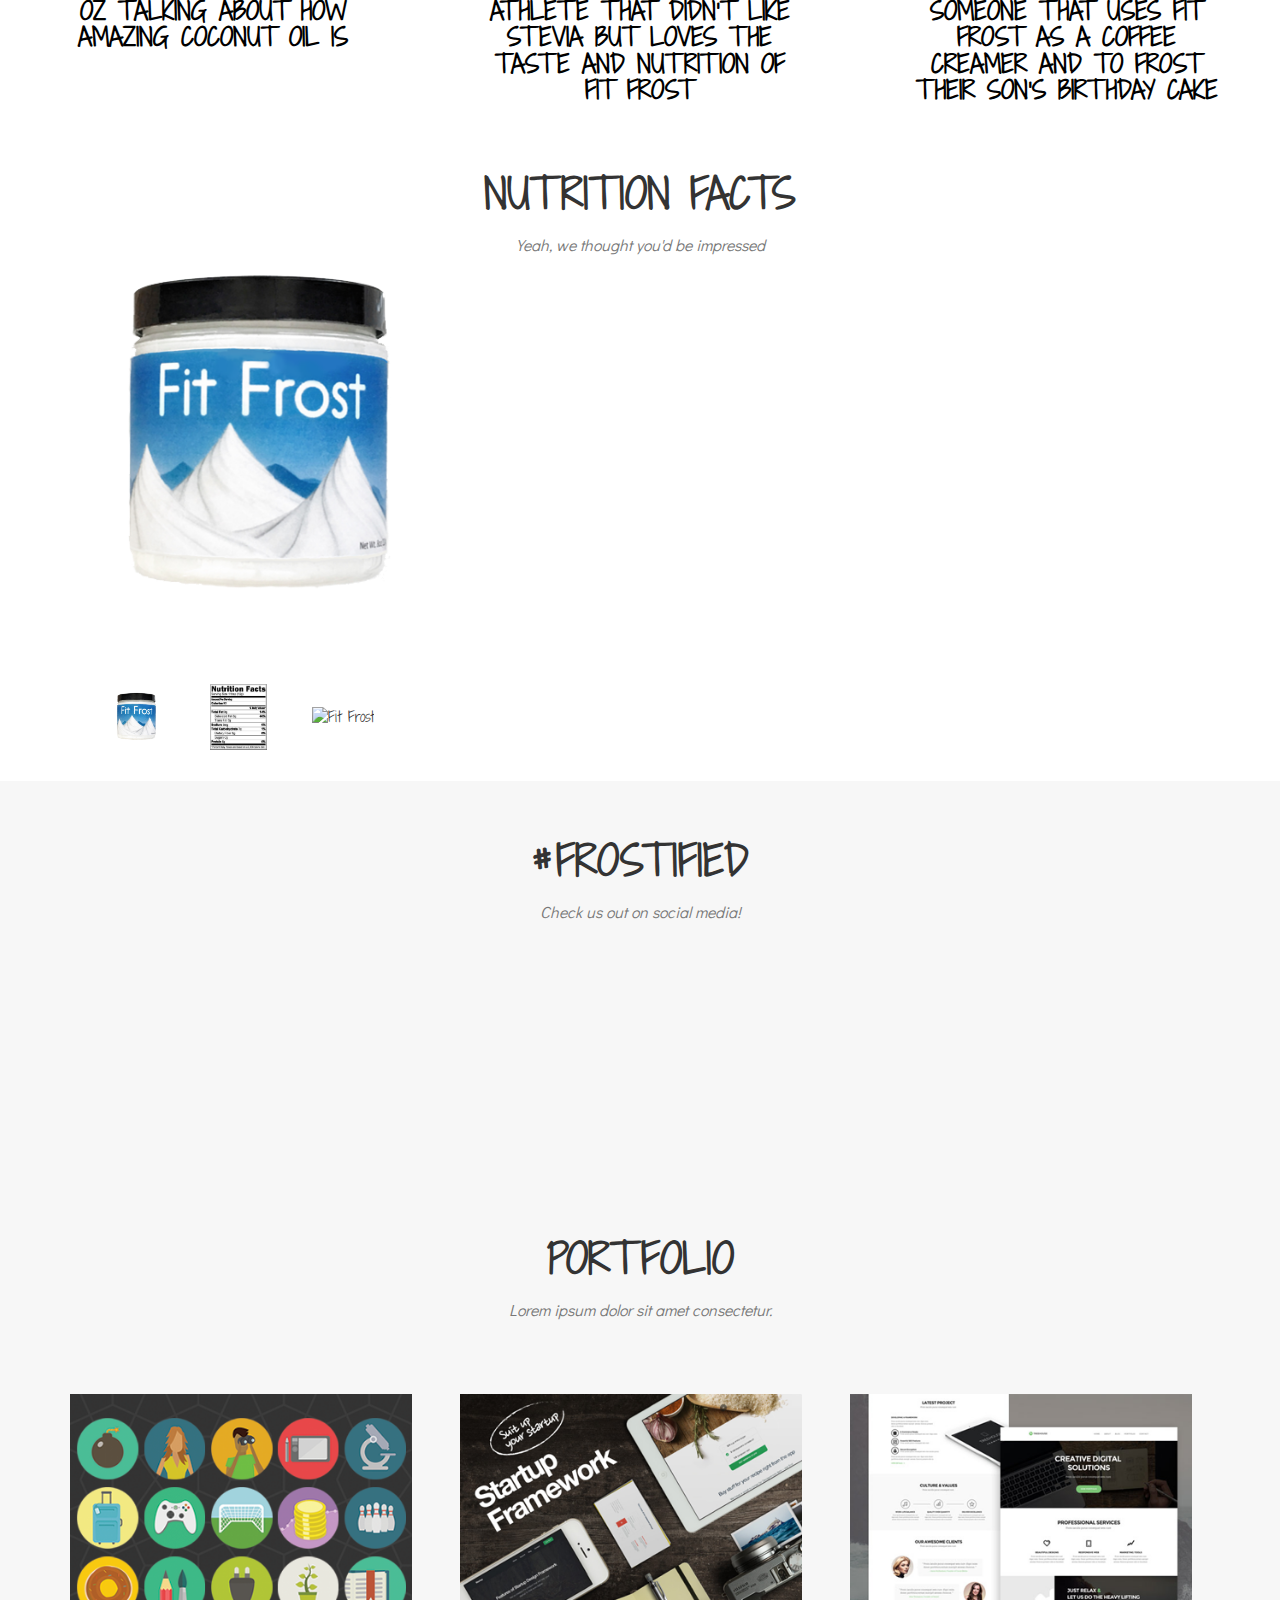
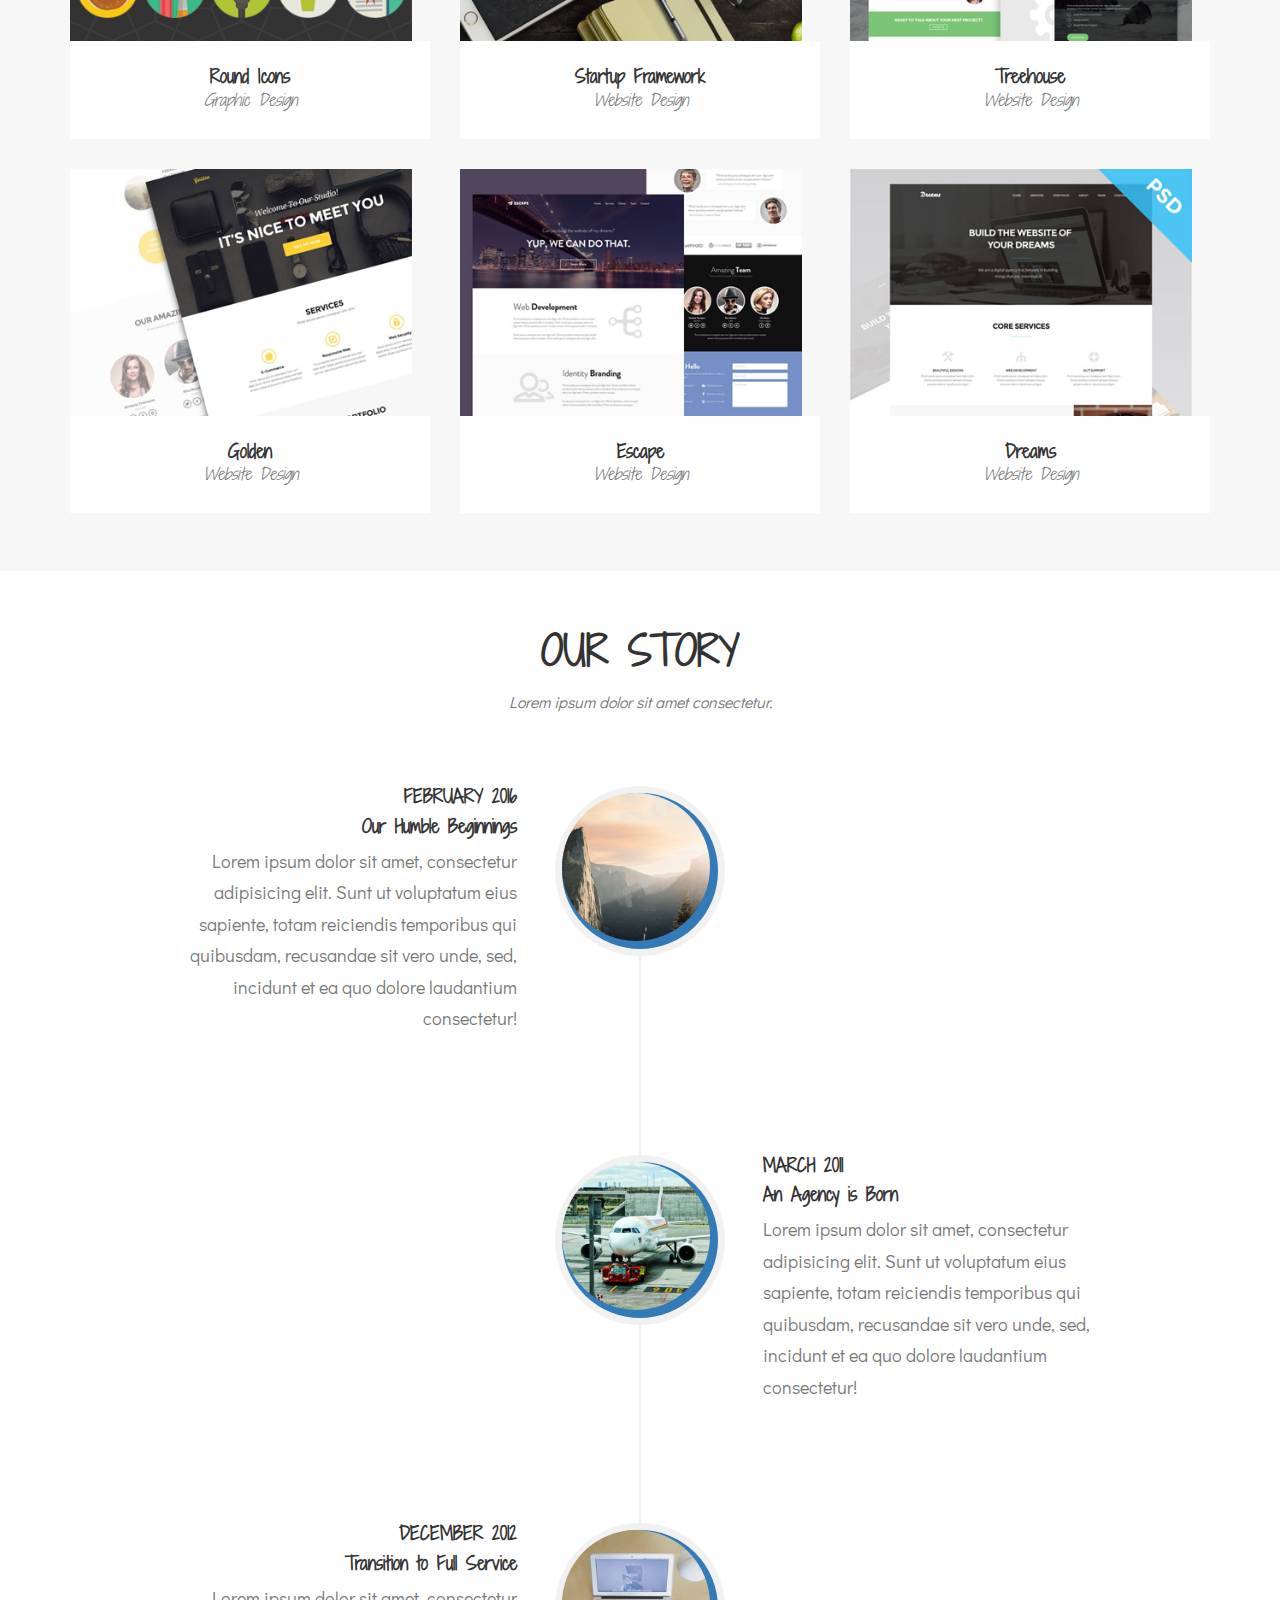
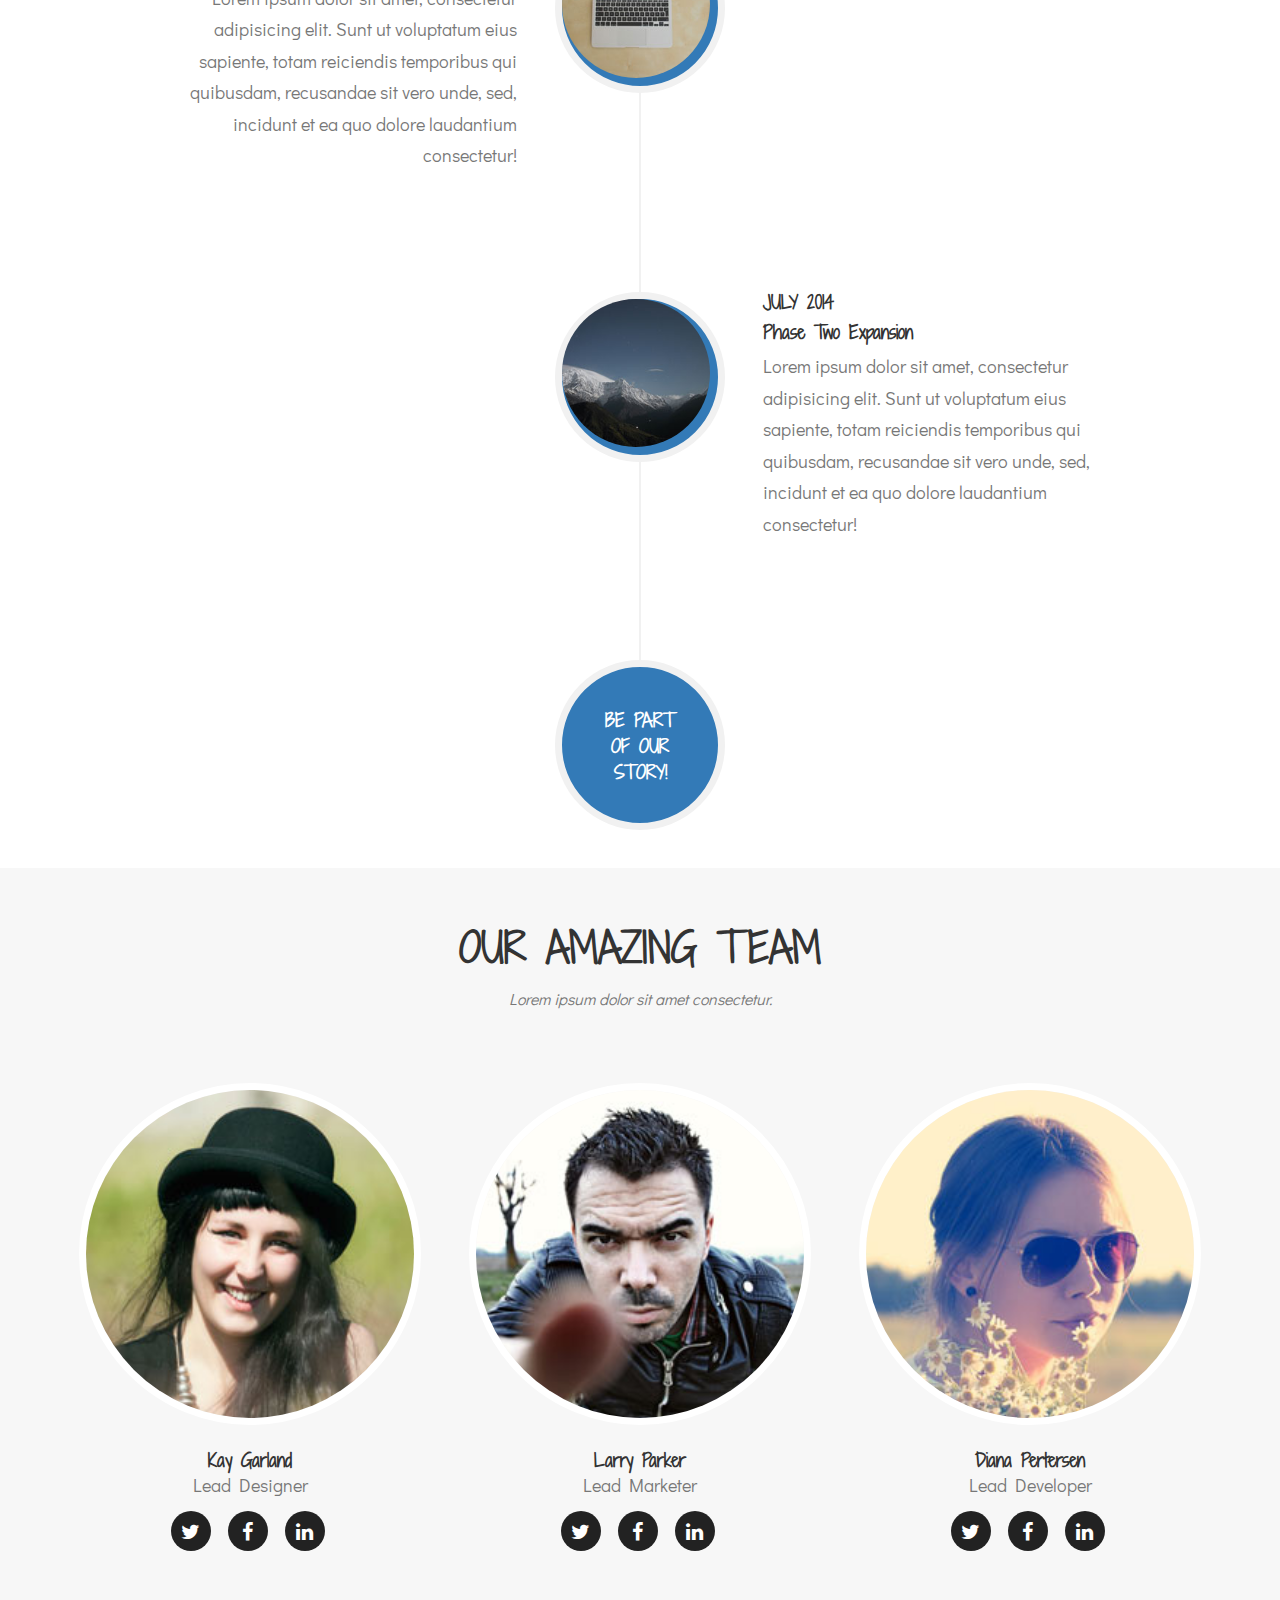
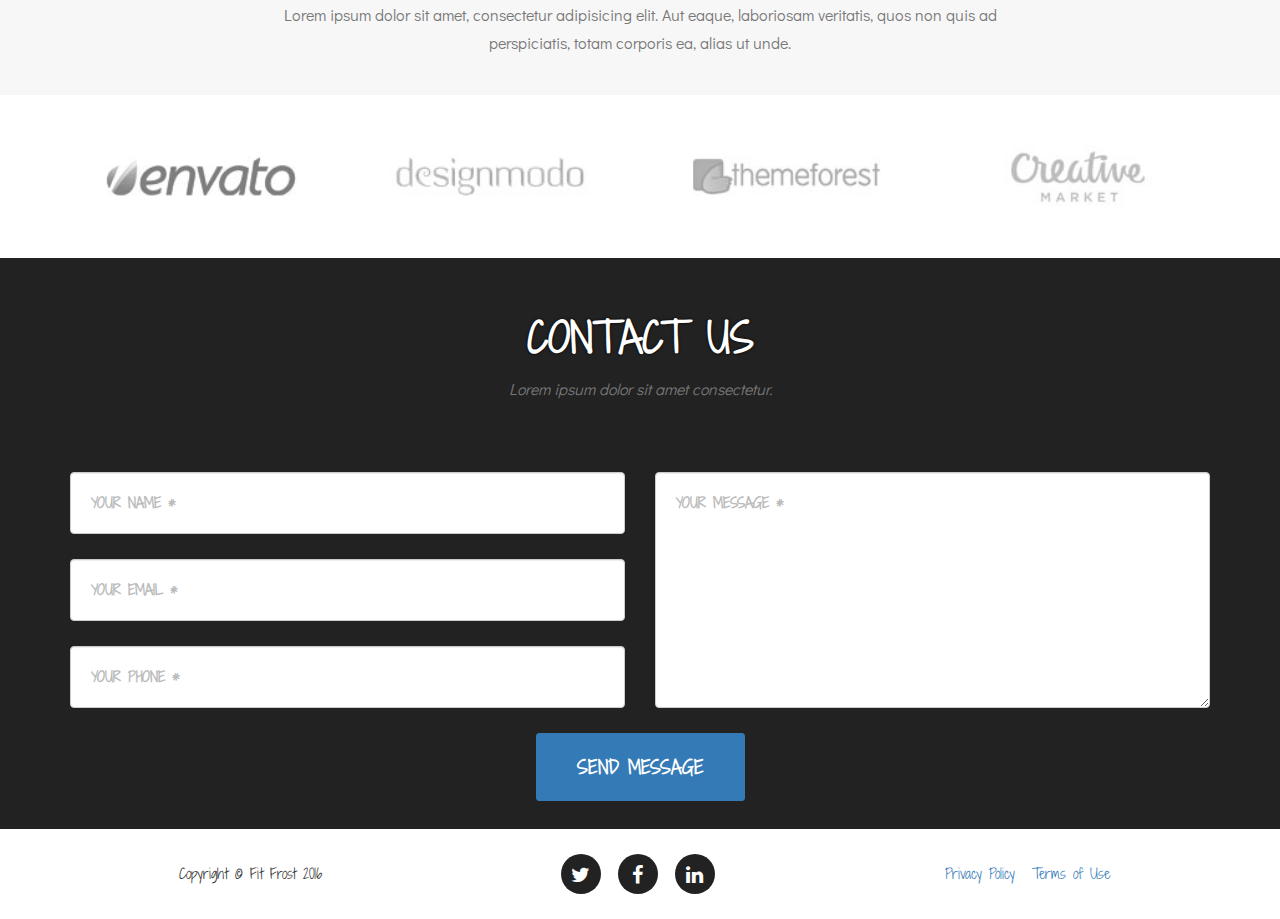
==== commit 1accf5ac: "test" ====
--- a/index.html
+++ b/index.html
@@ -85,7 +85,10 @@
                         <a class="page-scroll" href="#three">Nutrition</a>
                     </li>
                     <li>
-                        <a class="page-scroll" href="#four">Founders</a>
+                        <a class="page-scroll" href="#four">Our Story</a>
+                    </li>
+					<li>
+                        <a class="page-scroll" href="#five">Buy Now</a>
                     </li>
                     <li>
                         <a class="page-scroll" href="#five">Contact</a>
@@ -200,7 +203,29 @@
 </section>
 
 
-	<!--Parallax-->
+<!--Testimonials -->
+<div class="container test">
+   <div class="row">
+       <div id="testimonial" class="col-lg-4 col-sm-12">
+         <img src="https://pbs.twimg.com/profile_images/695695641482240001/DTeg_YzV.png" class="img-circle pic">
+         <h2 id="testimonialname">Alandra</h2>
+         <h3 id="testimonialquote">Here is a quote from Dr. Oz talking about how amazing coconut oil is</h3>
+     </div>
+     <div id="testimonial" class="col-lg-4 col-sm-12">
+         <img src="https://pbs.twimg.com/profile_images/695695641482240001/DTeg_YzV.png" class="img-circle pic">
+         <h2 id="testimonialname">Alandra</h2>
+       <h3 id="testimonialquote">Here is a quote from an athlete that didn't like stevia but loves the taste and nutrition of fit frost</h3>
+     </div>
+     <div id="testimonial" class="col-lg-4 col-sm-12">
+         <img src="https://pbs.twimg.com/profile_images/695695641482240001/DTeg_YzV.png" class="img-circle pic">
+         <h2 id="testimonialname">Alandra</h2>
+         <h3 id="testimonialquote">Here is a quote from someone that uses Fit Frost as a coffee creamer and to frost their son's birthday cake</h3>
+     </div>
+  </div>
+</div>
+
+<!--End Testimonials-->
+	<!--Parallax
 	
 	<div class="parallax-container col-lg-12" id="parallax2">
 
@@ -232,6 +257,8 @@
       </div>
 </div>
 </section>
+
+
 	<!-- previous
 			<div class="col-lg-6 col-md-6 col-sm-12">
 				<img src="img/outline.png" class="img-responsive">
@@ -243,9 +270,7 @@
 	
 	
 	
-	
-<!--Copied from letsfixit -->
-<section id="info">
+<!--Copied from letsfixit <section id="info">
 <div class="col-lg-12 text-center">
 				      <h2 class="section-heading">Why use Fit Frost?</h2>
 				      <h3 class="section-subheading text-muted">We're so glad you asked!</h3>
@@ -301,7 +326,7 @@
 <iframe src="http://snapwidget.com/in/?u=Zml0LmZyb3N0fGlufDIwMHw1fDF8fG5vfDV8bm9uZXx8eWVzfHllcw==&ve=170416" title="Instagram Widget" class="snapwidget-widget" allowTransparency="true" frameborder="0" scrolling="no" style="border:none; overflow:hidden; width:100%;"></iframe>
 
 </section>
-	
+
     <!-- Portfolio Grid Section -->
     <section id="portfolio" class="bg-light-gray">
         <div class="container">
--- a/css/custom.css
+++ b/css/custom.css
@@ -132,13 +132,35 @@
 	background-image: url(../img/cupcakes1.jpg);
 	}
 #ingredienttext{
-	    font-family: "Didact Gothic", sans-serif;
+	font-family: "Didact Gothic", sans-serif;
     text-transform: none;
     color: #514F4F;
     font-style: normal;
     font-size: 1.125em;
     font-weight: 200;
 	}
+	
+.test{
+    width:100vw
+}
+.pic{
+  width: 50%;
+  margin-left:25%;
+  margin-top:3em;
+  border: 10px solid blue;
+  
+}
+#testimonialname{
+  text-align:center;
+  color: black;
+  background-color:none;
+}
+#testimonialquote{
+  color: black;
+  width:80%;
+  text-align: center;
+  margin-left:10%;
+}
 @media (max-width: 940px)
 {
 header {
@@ -170,8 +192,8 @@
     /* margin-top: 3em; */
 }
 .parallax-container {
-    height: 50vh;
     background-attachment: fixed;
+    height: 10vh;
     background-size: contain;
     background-repeat: no-repeat;
 }
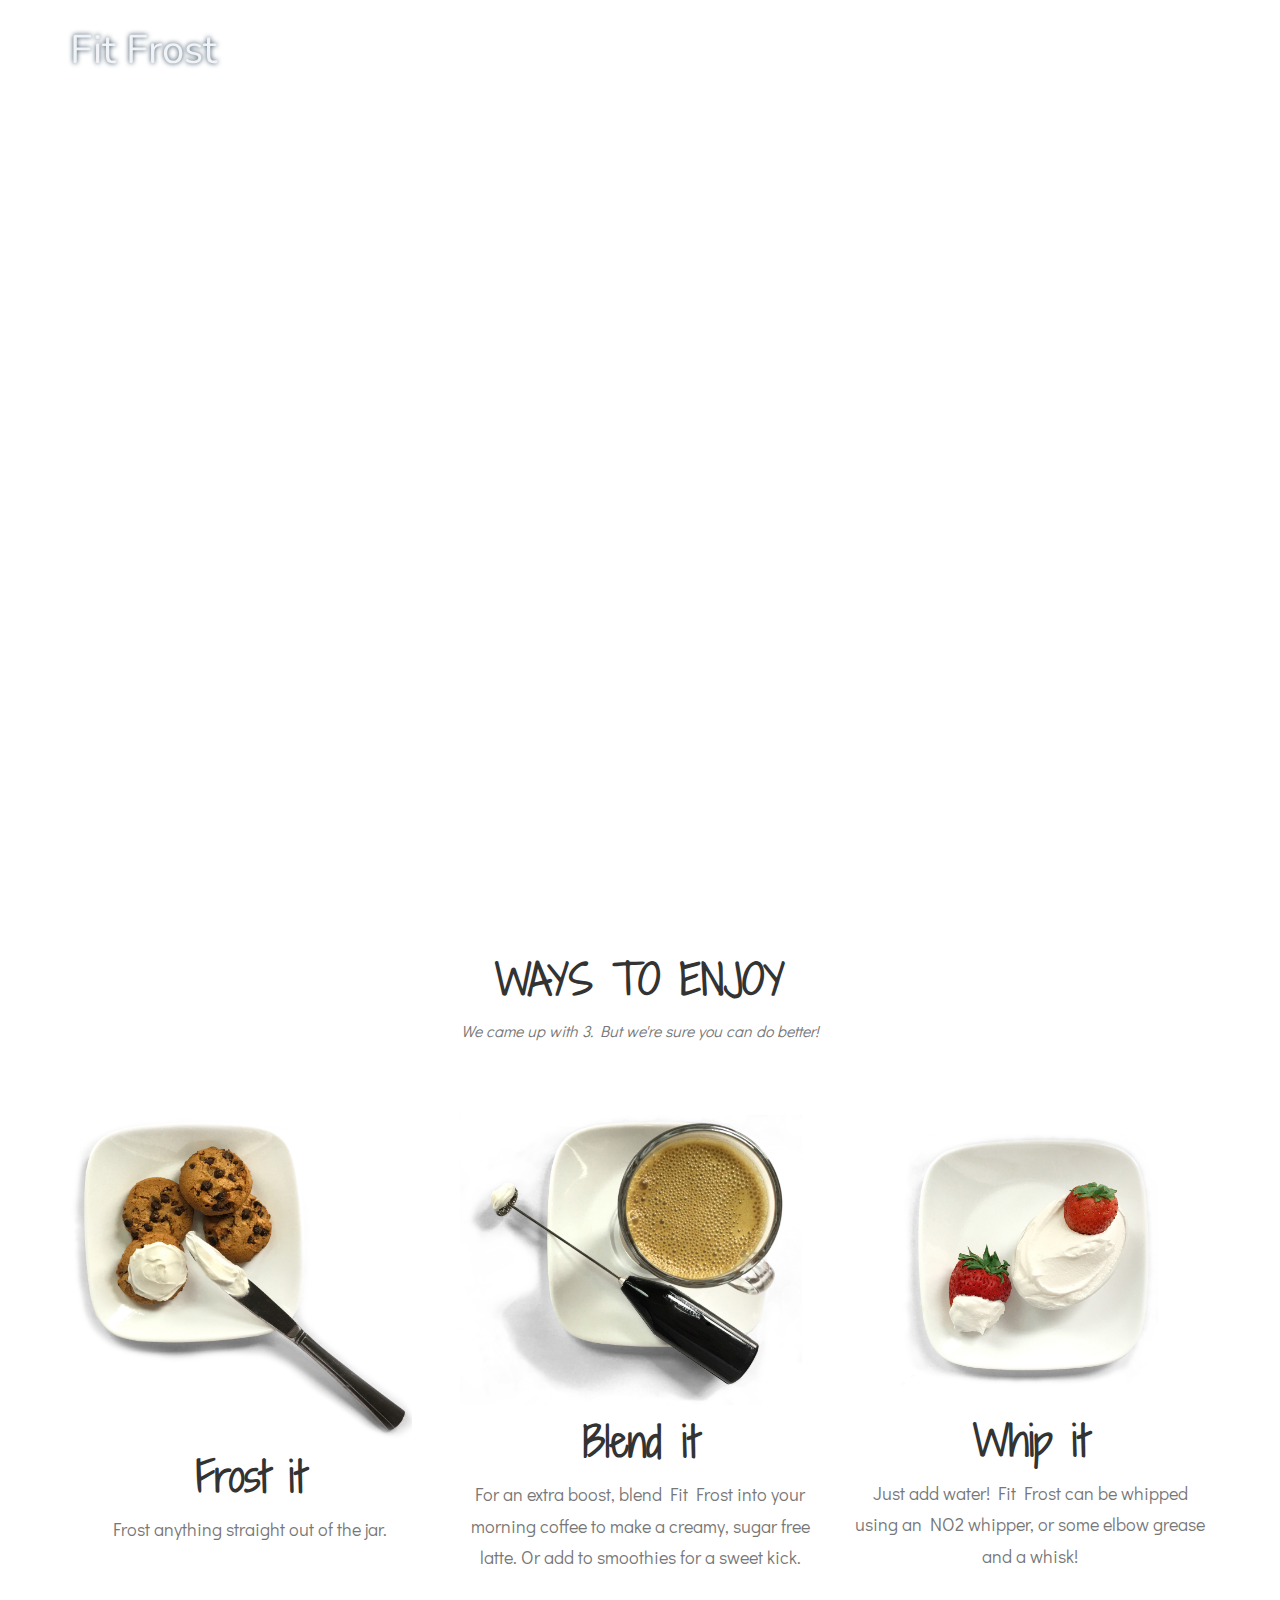
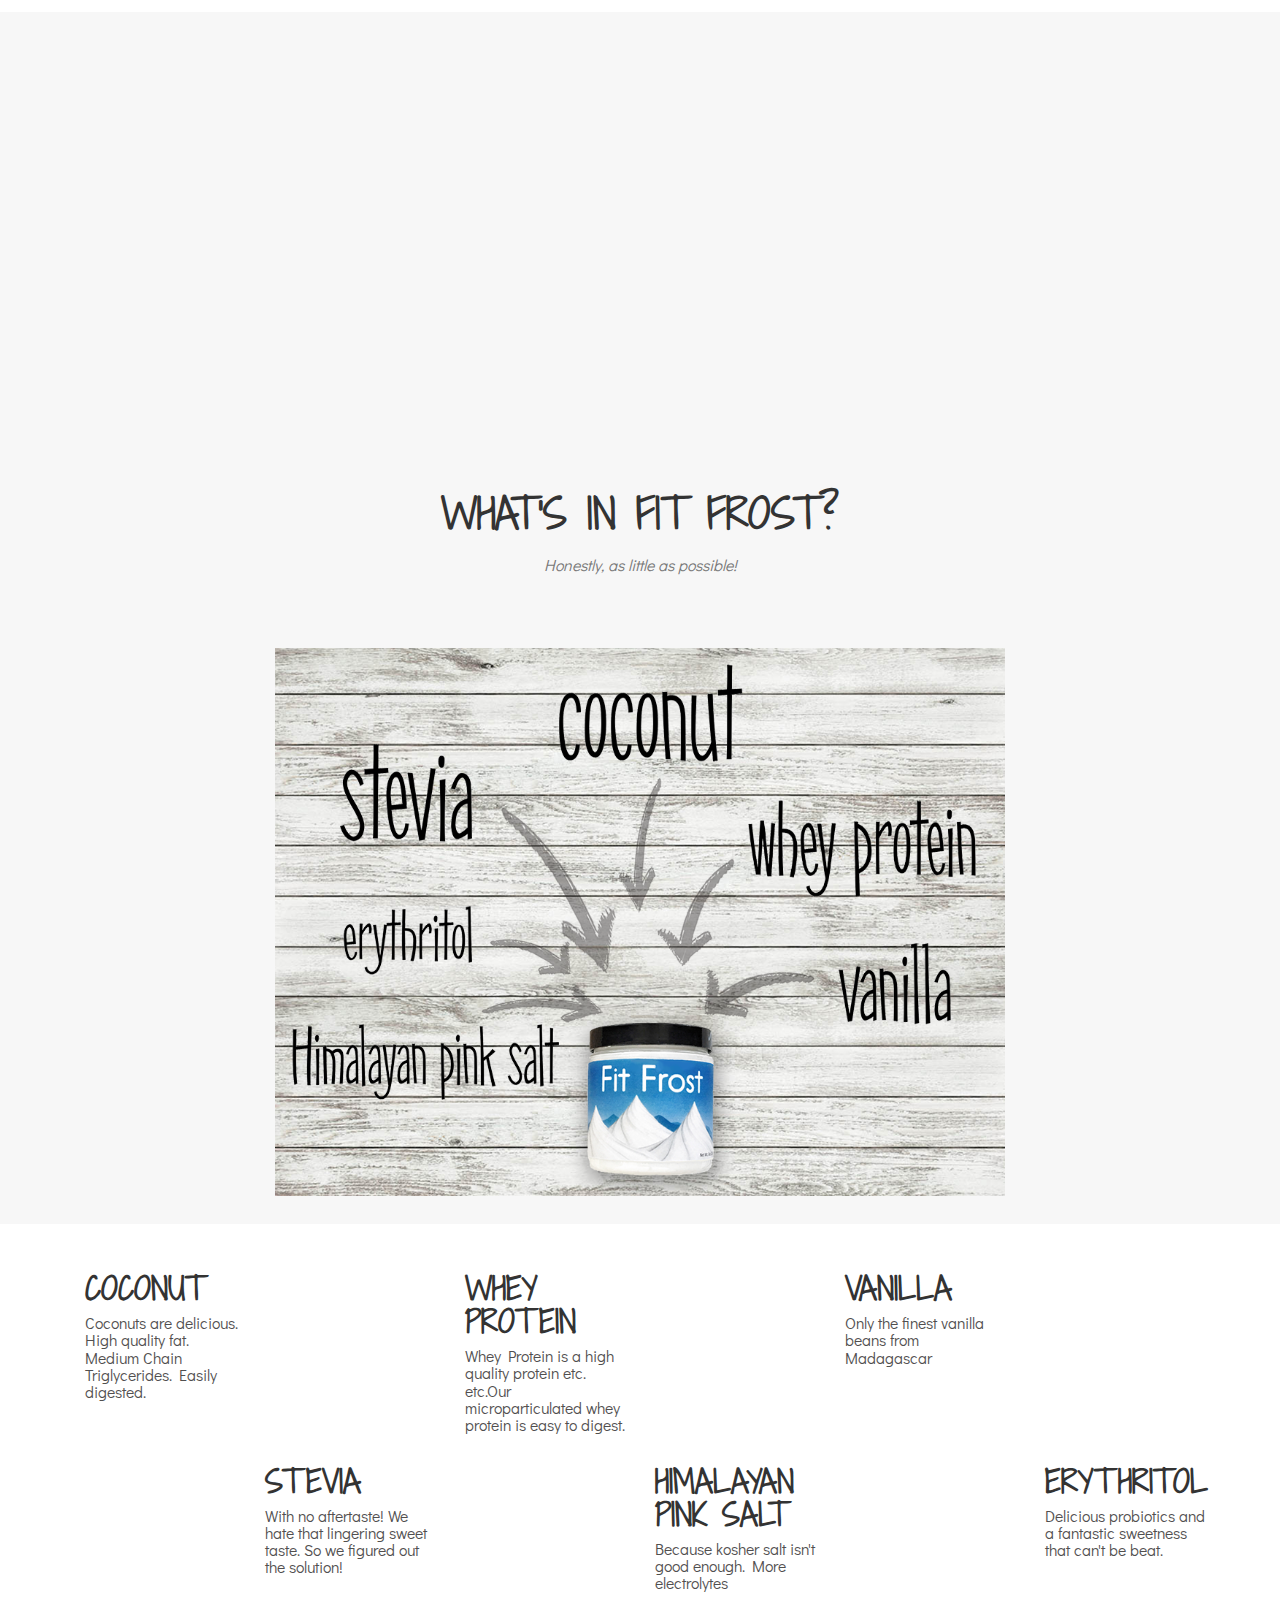
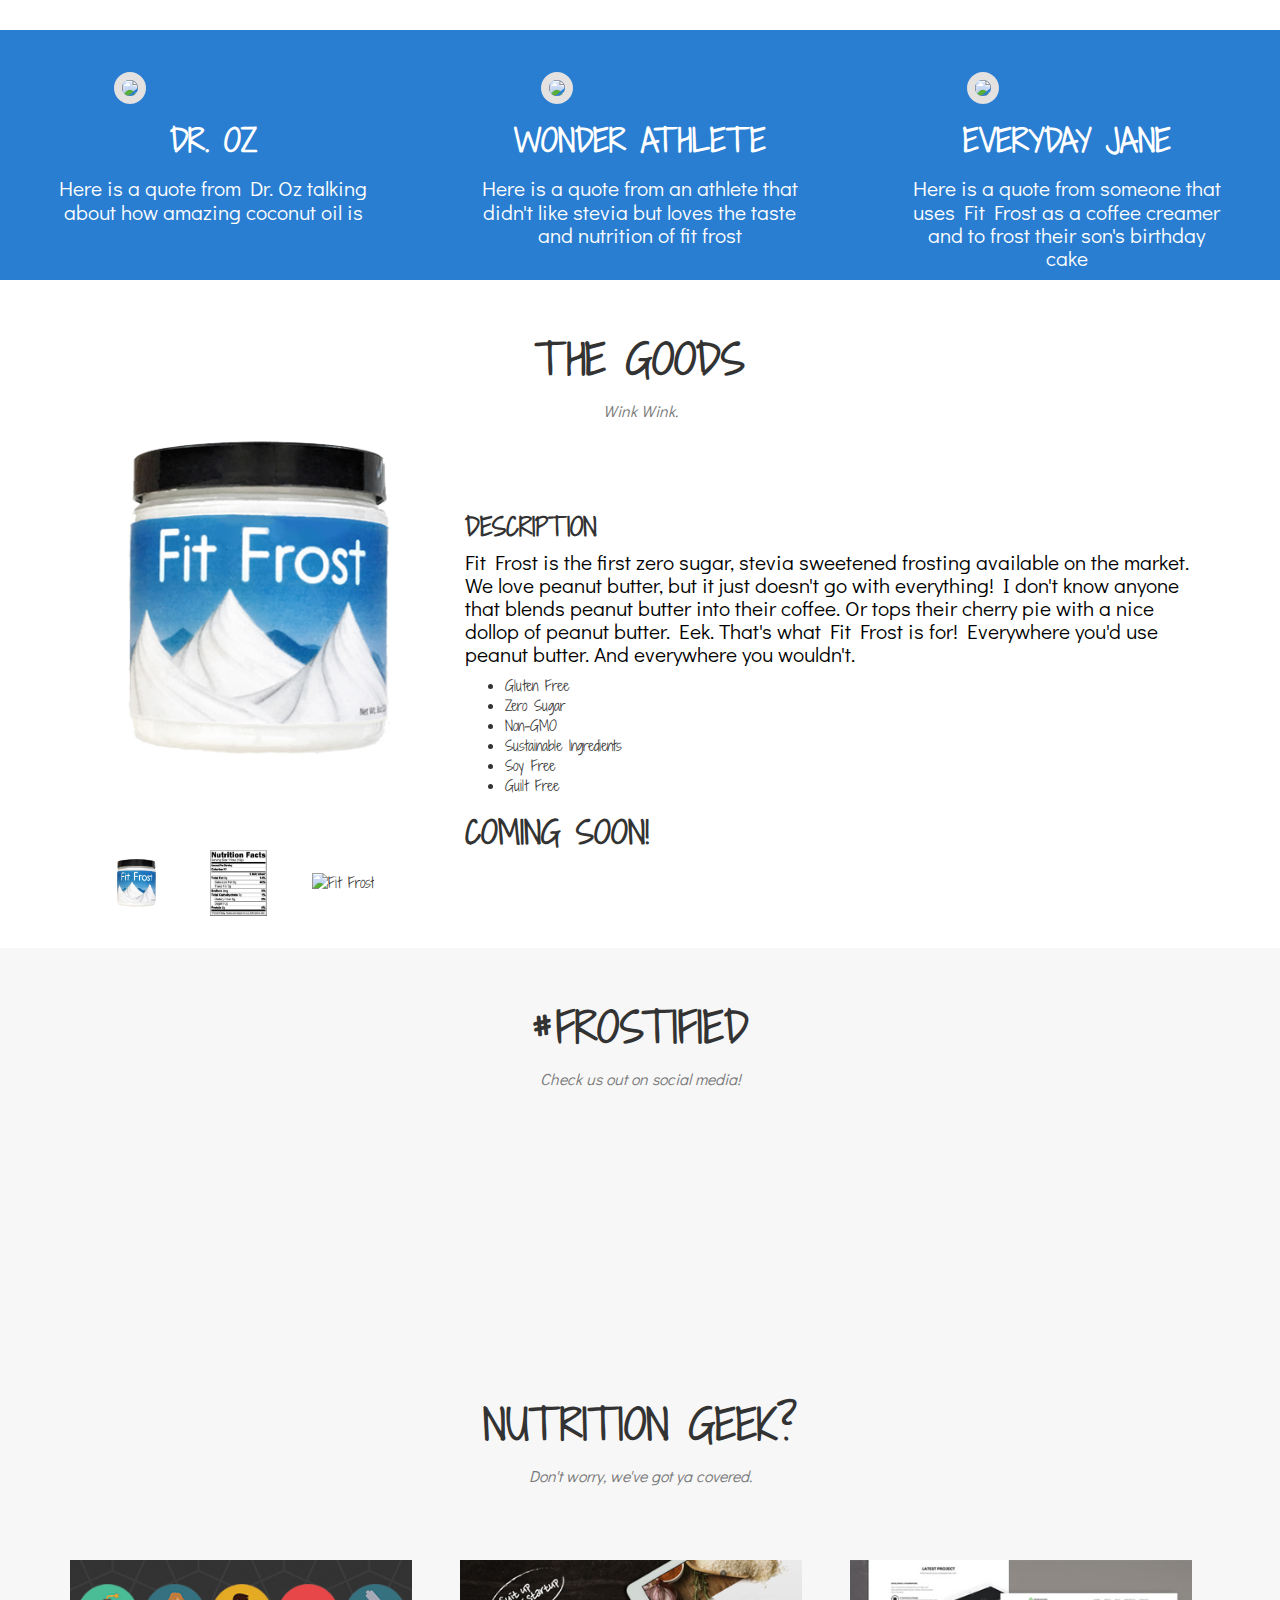
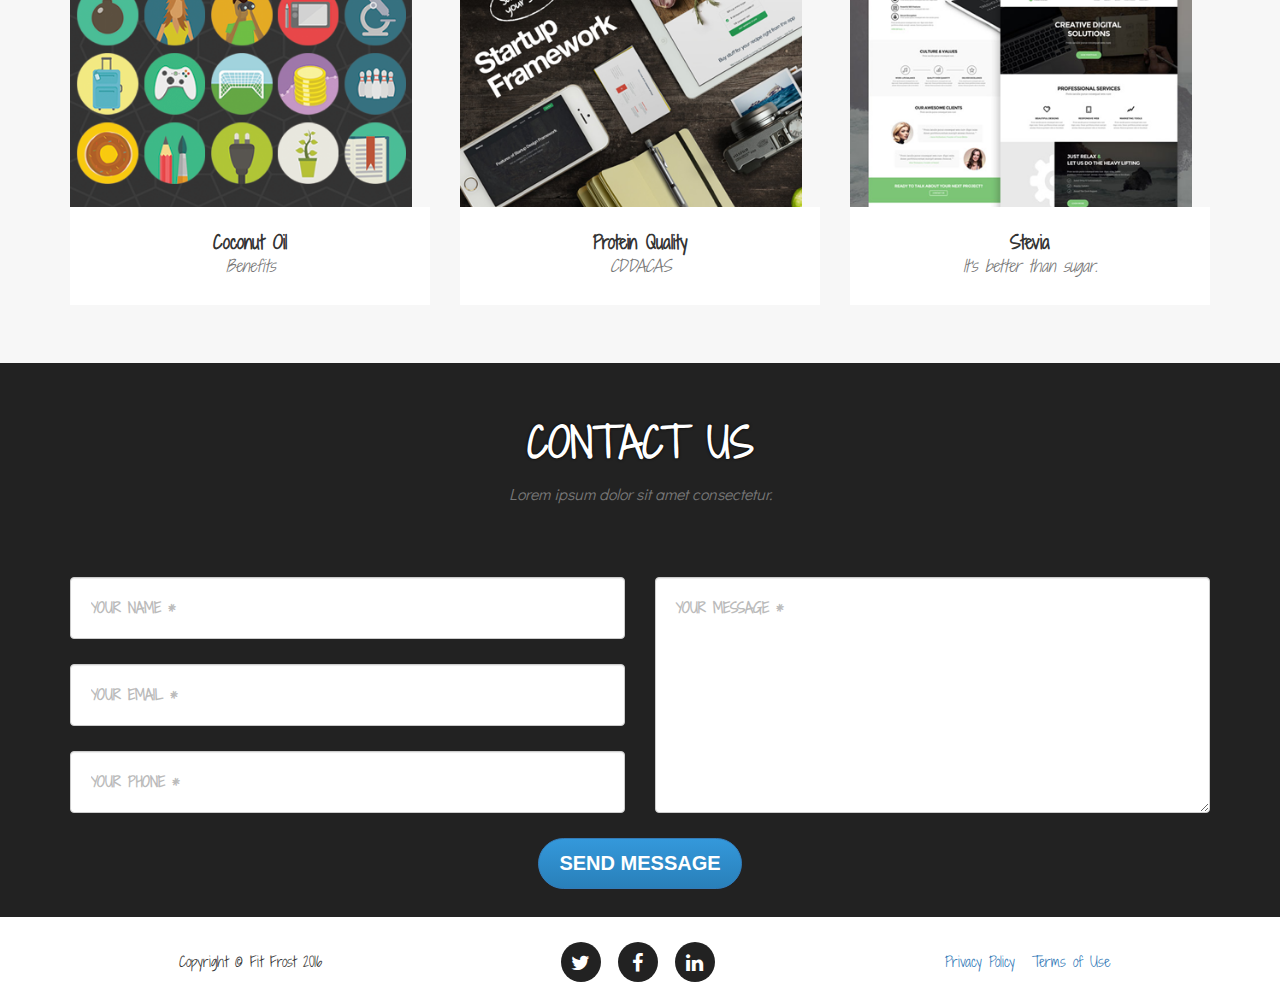
==== commit 21844d07: "mas" ====
--- a/index.html
+++ b/index.html
@@ -175,31 +175,66 @@
 	<div id="row">
 		<div id="ingredient" class="col-lg-2">
 			<h2>Coconut</h2>
-			<h4 id="ingredienttext">Coconuts are delicious</h3>
+			<h4 id="ingredienttext">Coconuts are delicious. High quality fat. Medium Chain Triglycerides. Easily digested.</h3>
+		</div>
+		<div id="ingredient" class="col-lg-2">
+			<h2></h2>
+			<h4 id="ingredienttext"></h3>
 		</div>
 		<div id="ingredient" class="col-lg-2">
 			<h2>Whey Protein</h2>
-			<h4 id="ingredienttext">Whey Protein is a high quality protein etc. etc.</h4>
+			<h4 id="ingredienttext">Whey Protein is a high quality protein etc. etc.Our microparticulated whey protein is easy to digest.</h4>
+		</div>
+		<div id="ingredient" class="col-lg-2">
+			<h2></h2>
+			<h4 id="ingredienttext"></h3>
 		</div>
 		<div id="ingredient" class="col-lg-2">
 			<h2>Vanilla</h2>
-			<h4 id="ingredienttext">Only the finest</h3>
+			<h4 id="ingredienttext">Only the finest vanilla beans from Madagascar</h3>
+		</div>
+		<div id="ingredient" class="col-lg-2">
+			<h2></h2>
+			<h4 id="ingredienttext"></h3>
+		</div>
+		<div id="ingredient" class="col-lg-2">
+			<h2></h2>
+			<h4 id="ingredienttext"></h3>
+		</div>
+		</div>
+		</div>
+		<div class="container">
+		<div class="row">
+		<div id="ingredient" class="col-lg-2">
+			<h2></h2>
+			<h4 id="ingredienttext"></h3>
 		</div>
 		<div id="ingredient" class="col-lg-2">
 			<h2>Stevia</h2>
-			<h4 id="ingredienttext">With no aftertaste!</h3>
+			<h4 id="ingredienttext">With no aftertaste! We hate that lingering sweet taste. So we figured out the solution!</h3>
+		</div>
+		<div id="ingredient" class="col-lg-2">
+			<h2></h2>
+			<h4 id="ingredienttext"></h3>
+		</div>
+		<div id="ingredient" class="col-lg-2">
+			<h2>Himalayan Pink Salt</h2>
+			<h4 id="ingredienttext">Because kosher salt isn't good enough. More electrolytes</h3>
+		</div>
+		<div id="ingredient" class="col-lg-2">
+			<h2></h2>
+			<h4 id="ingredienttext"></h3>
 		</div>
 		<div id="ingredient" class="col-lg-2">
 			<h2>Erythritol</h2>
-			<h4 id="ingredienttext">Delicious probiotics</h3>
-		</div>
-		<div id="ingredient" class="col-lg-2">
-			<h2>Himalayan Pink Salt</h2>
-			<h4 id="ingredienttext">Because kosher salt isn't good enough</h3>
+			<h4 id="ingredienttext">Delicious probiotics and a fantastic sweetness that can't be beat.</h3>
+		</div>
+		</div>
 		</div>
 	</div>
   </div>
   </div>
+
 </section>
 
 
@@ -207,18 +242,18 @@
 <div class="container test">
    <div class="row">
        <div id="testimonial" class="col-lg-4 col-sm-12">
-         <img src="https://pbs.twimg.com/profile_images/695695641482240001/DTeg_YzV.png" class="img-circle pic">
-         <h2 id="testimonialname">Alandra</h2>
+         <img src="http://blog.doctoroz.com/wp-content/uploads/userphoto/11.jpg" class="img-circle pic">
+         <h2 id="testimonialname">Dr. Oz</h2>
          <h3 id="testimonialquote">Here is a quote from Dr. Oz talking about how amazing coconut oil is</h3>
      </div>
      <div id="testimonial" class="col-lg-4 col-sm-12">
-         <img src="https://pbs.twimg.com/profile_images/695695641482240001/DTeg_YzV.png" class="img-circle pic">
-         <h2 id="testimonialname">Alandra</h2>
+         <img src="https://s-media-cache-ak0.pinimg.com/236x/f7/8b/89/f78b8948d583157e3b9284e16ad0982c.jpg" class="img-circle pic">
+         <h2 id="testimonialname">Wonder Athlete</h2>
        <h3 id="testimonialquote">Here is a quote from an athlete that didn't like stevia but loves the taste and nutrition of fit frost</h3>
      </div>
      <div id="testimonial" class="col-lg-4 col-sm-12">
-         <img src="https://pbs.twimg.com/profile_images/695695641482240001/DTeg_YzV.png" class="img-circle pic">
-         <h2 id="testimonialname">Alandra</h2>
+         <img src="https://s-media-cache-ak0.pinimg.com/236x/58/93/30/5893309e52cf5cb1fa4a100231036d6b.jpg" class="img-circle pic">
+         <h2 id="testimonialname">Everyday Jane</h2>
          <h3 id="testimonialquote">Here is a quote from someone that uses Fit Frost as a coffee creamer and to frost their son's birthday cake</h3>
      </div>
   </div>
@@ -235,10 +270,11 @@
 <section id="four">
 		  <div class="row">
 			    <div class="col-lg-12 text-center" id="productinfo">
-				      <h2 class="section-heading">Nutrition Facts</h2>
-					  <h3 class="section-subheading text-muted">Yeah, we thought you'd be impressed</h3>
+				      <h2 class="section-heading">The Goods</h2>
+					  <h3 class="section-subheading text-muted">Wink Wink.</h3>
     			</div>
 	  	</div>
+		
 <div class="container">  
   <div class="col-lg-4 col-sm-12">
     <div class="row">
@@ -254,8 +290,29 @@
 					<img class = "preview" alt = "Fit Frost" class="col-lg-1 col-sm-4" src = "img/largetoast1.png" onclick = "upDate(this)">
       
     </div>
-      </div>
+	</div>
+
+	<div class="container">
+		<div class="col-lg-8 col-sm-12">
+			<h3>Description</h3>
+			<h4 id="productdescription">Fit Frost is the first zero sugar, stevia sweetened frosting available on the market. We love peanut butter, but it just doesn't go with everything! I don't know anyone that blends peanut butter into their coffee. Or tops their cherry pie with a nice dollop of peanut butter. Eek. That's what Fit Frost is for! Everywhere you'd use peanut butter. And everywhere you wouldn't.</h4>
+			<ul>
+				<li>Gluten Free</li>
+				<li>Zero Sugar</li>
+				<li>Non-GMO</li>
+				<li>Sustainable Ingredients</li>
+				<li>Soy Free</li>
+				<li>Guilt Free</li>
+			</ul>
+			<h2>Coming Soon!</h2>
+			<!--<button class="btn"><a href="mailto:alandra.green@gmail.com">Coming Soon!</a></button> -->
+</form>
+			
+		</div>
+	</div>
+  </div>
 </div>
+	</div>
 </section>
 
 
@@ -332,8 +389,8 @@
         <div class="container">
             <div class="row">
                 <div class="col-lg-12 text-center">
-                    <h2 class="section-heading">Portfolio</h2>
-                    <h3 class="section-subheading text-muted">Lorem ipsum dolor sit amet consectetur.</h3>
+                    <h2 class="section-heading">Nutrition Geek?</h2>
+                    <h3 class="section-subheading text-muted">Don't worry, we've got ya covered.</h3>
                 </div>
             </div>
             <div class="row">
@@ -347,10 +404,11 @@
                         <img src="img/portfolio/roundicons.png" class="img-responsive" alt="">
                     </a>
                     <div class="portfolio-caption">
-                        <h4>Round Icons</h4>
-                        <p class="text-muted">Graphic Design</p>
-                    </div>
-                </div>
+                        <h4>Coconut Oil</h4>
+                        <p class="text-muted">Benefits</p>
+                    </div>
+                </div>
+				
                 <div class="col-md-4 col-sm-6 portfolio-item">
                     <a href="#portfolioModal2" class="portfolio-link" data-toggle="modal">
                         <div class="portfolio-hover">
@@ -361,8 +419,8 @@
                         <img src="img/portfolio/startup-framework.png" class="img-responsive" alt="">
                     </a>
                     <div class="portfolio-caption">
-                        <h4>Startup Framework</h4>
-                        <p class="text-muted">Website Design</p>
+                        <h4>Protein Quality</h4>
+                        <p class="text-muted">CDDACAS</p>
                     </div>
                 </div>
                 <div class="col-md-4 col-sm-6 portfolio-item">
@@ -375,10 +433,11 @@
                         <img src="img/portfolio/treehouse.png" class="img-responsive" alt="">
                     </a>
                     <div class="portfolio-caption">
-                        <h4>Treehouse</h4>
-                        <p class="text-muted">Website Design</p>
-                    </div>
-                </div>
+                        <h4>Stevia</h4>
+                        <p class="text-muted">It's better than sugar.</p>
+                    </div>
+                </div>
+				<!--
                 <div class="col-md-4 col-sm-6 portfolio-item">
                     <a href="#portfolioModal4" class="portfolio-link" data-toggle="modal">
                         <div class="portfolio-hover">
@@ -419,13 +478,13 @@
                     <div class="portfolio-caption">
                         <h4>Dreams</h4>
                         <p class="text-muted">Website Design</p>
-                    </div>
+                    </div> -->
                 </div>
             </div>
         </div>
     </section>
-
-    <!-- About Section -->
+<!--
+    <!-- About Section
     <section id="about">
         <div class="container">
             <div class="row">
@@ -506,7 +565,7 @@
         </div>
     </section>
 
-    <!-- Team Section -->
+    <!-- Team Section 
     <section id="team" class="bg-light-gray">
         <div class="container">
             <div class="row">
@@ -570,7 +629,7 @@
         </div>
     </section>
 
-    <!-- Clients Aside -->
+    <!-- Clients Aside 
     <aside class="clients">
         <div class="container">
             <div class="row">
@@ -597,7 +656,7 @@
             </div>
         </div>
     </aside>
-    
+ -->
     <!-- Contact Section -->
     <section id="contact">
         <div class="container">
--- a/css/custom.css
+++ b/css/custom.css
@@ -141,25 +141,67 @@
 	}
 	
 .test{
-    width:100vw
-}
-.pic{
-  width: 50%;
-  margin-left:25%;
-  margin-top:3em;
-  border: 10px solid blue;
-  
+    width:100vw;
+	background-color: #2A7ED1;
+}
+.pic {
+    width: 50%;
+    margin-left: 25%;
+    margin-top: 3em;
+    border: 8px solid #E4E1E1;
 }
 #testimonialname{
   text-align:center;
   color: black;
   background-color:none;
+  color:white;
 }
 #testimonialquote{
   color: black;
   width:80%;
   text-align: center;
   margin-left:10%;
+  font-family: "Didact Gothic", sans-serif;
+    text-transform: none;
+    color: #514F4F;
+    font-style: normal;
+    font-size: 1.5em;
+    font-weight: 200;
+	color: white;
+}
+#productdescription{
+ color: black;
+  font-family: "Didact Gothic", sans-serif;
+    text-transform: none;
+    font-style: normal;
+    font-size: 1.5em;
+    font-weight: 200;
+	}
+	.btn {
+  background: #3498db;
+  background-image: -webkit-linear-gradient(top, #3498db, #2980b9);
+  background-image: -moz-linear-gradient(top, #3498db, #2980b9);
+  background-image: -ms-linear-gradient(top, #3498db, #2980b9);
+  background-image: -o-linear-gradient(top, #3498db, #2980b9);
+  background-image: linear-gradient(to bottom, #3498db, #2980b9);
+  -webkit-border-radius: 28;
+  -moz-border-radius: 28;
+  border-radius: 28px;
+  font-family: Arial;
+  color: #ffffff;
+  font-size: 20px;
+  padding: 10px 20px 10px 20px;
+  text-decoration: none;
+}
+
+.btn:hover {
+  background: #3cb0fd;
+  background-image: -webkit-linear-gradient(top, #3cb0fd, #3498db);
+  background-image: -moz-linear-gradient(top, #3cb0fd, #3498db);
+  background-image: -ms-linear-gradient(top, #3cb0fd, #3498db);
+  background-image: -o-linear-gradient(top, #3cb0fd, #3498db);
+  background-image: linear-gradient(to bottom, #3cb0fd, #3498db);
+  text-decoration: none;
 }
 @media (max-width: 940px)
 {
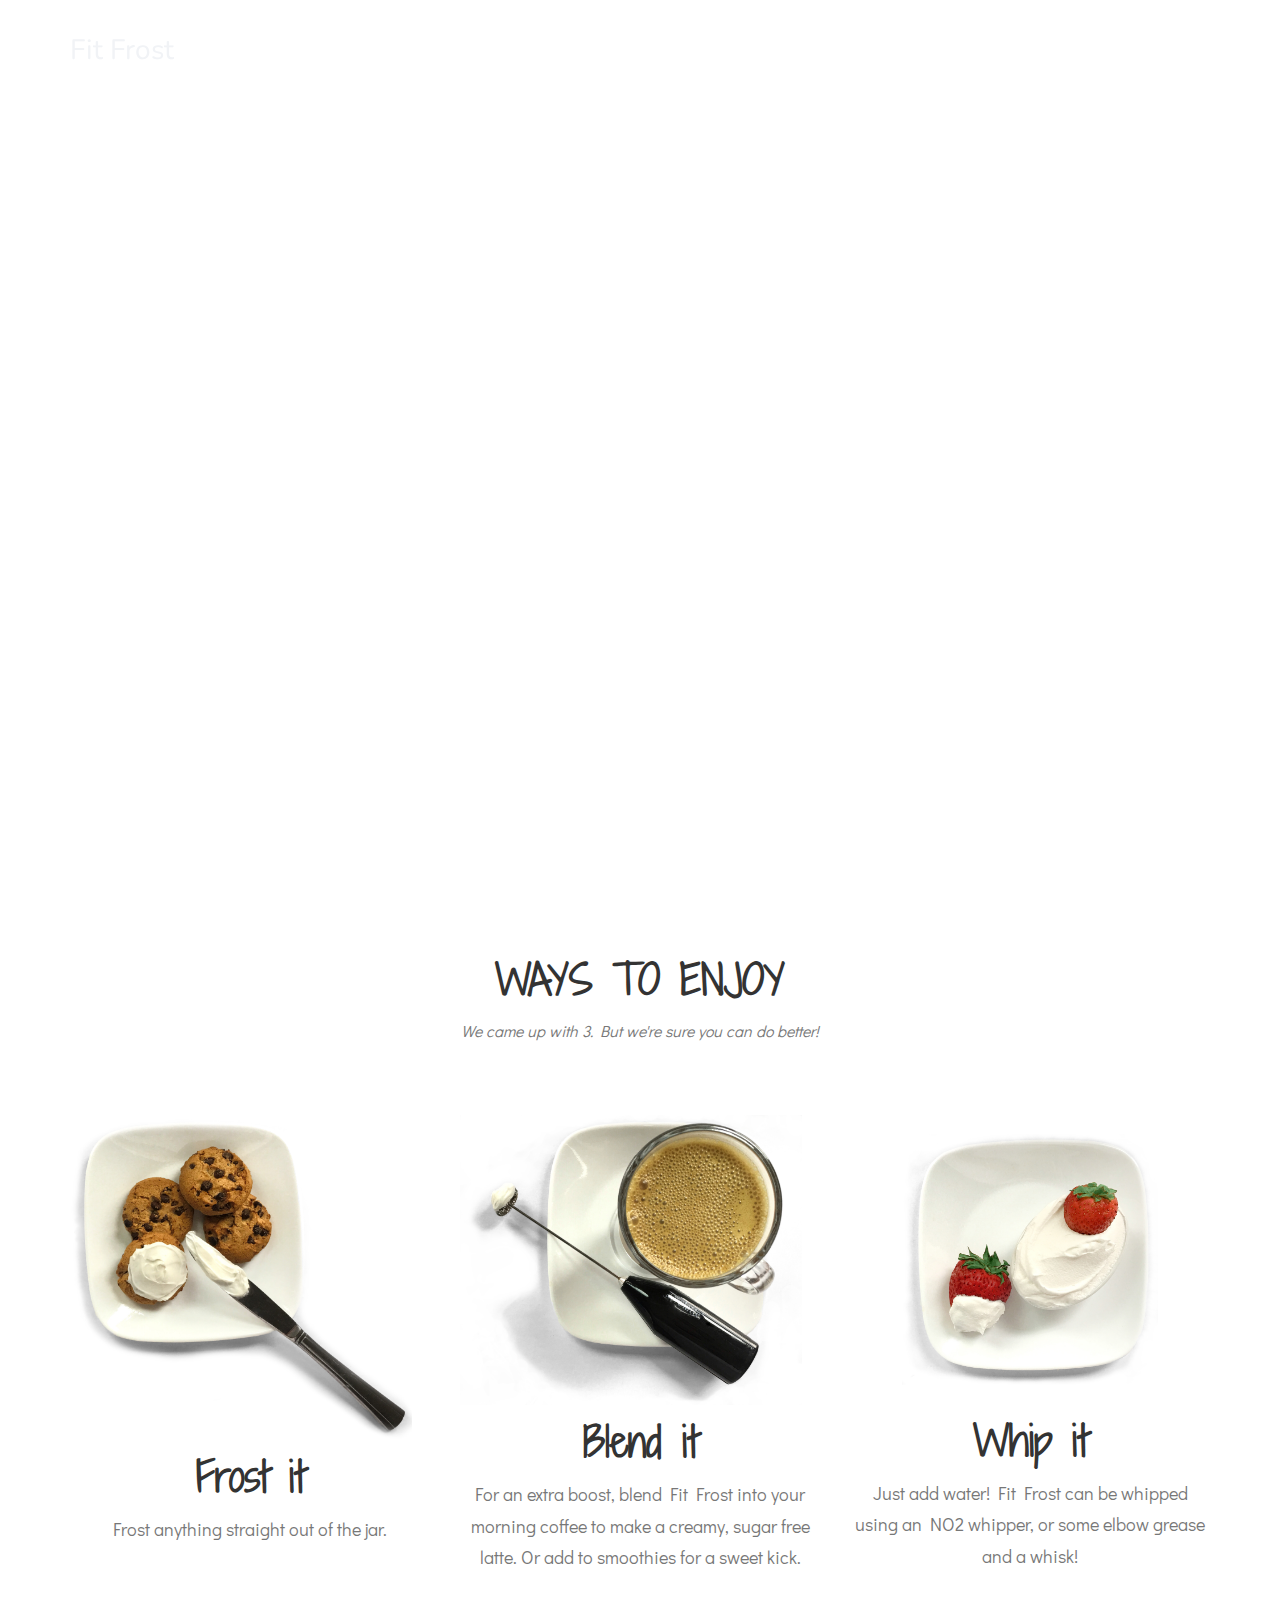
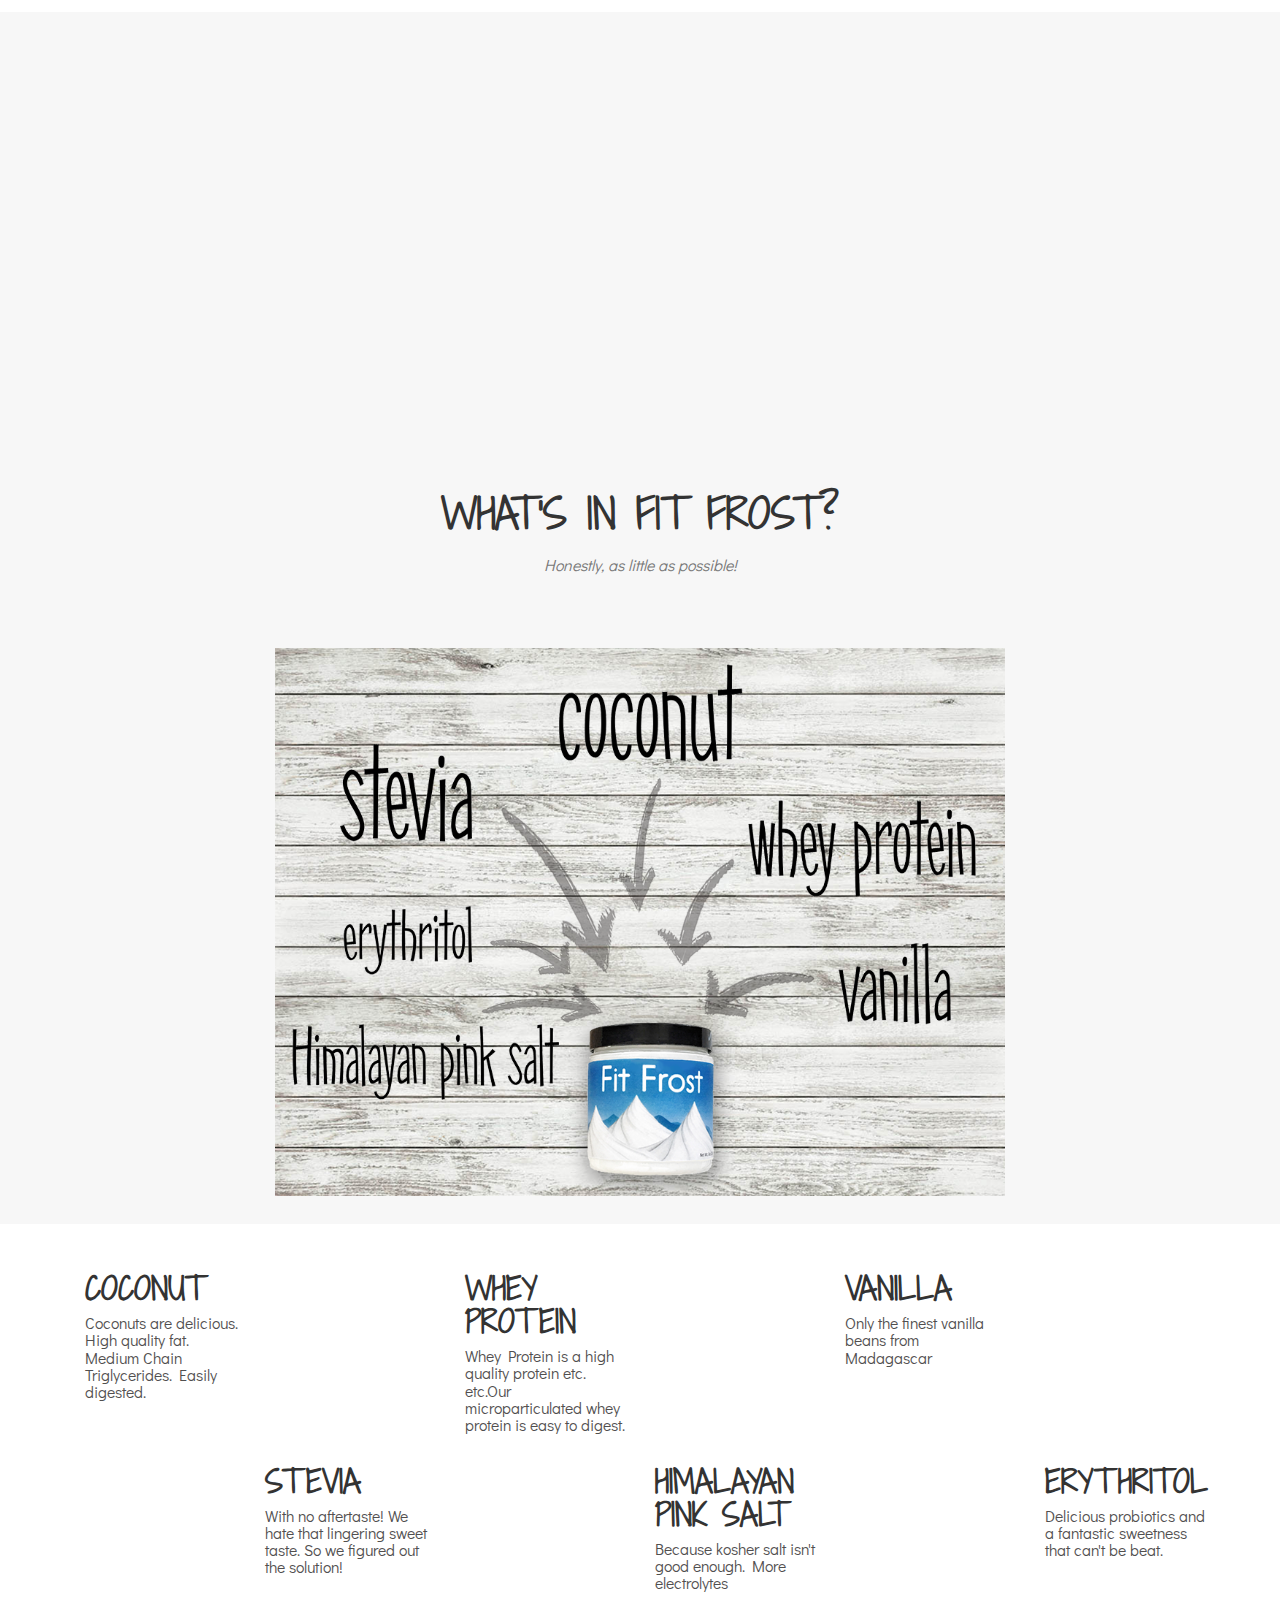
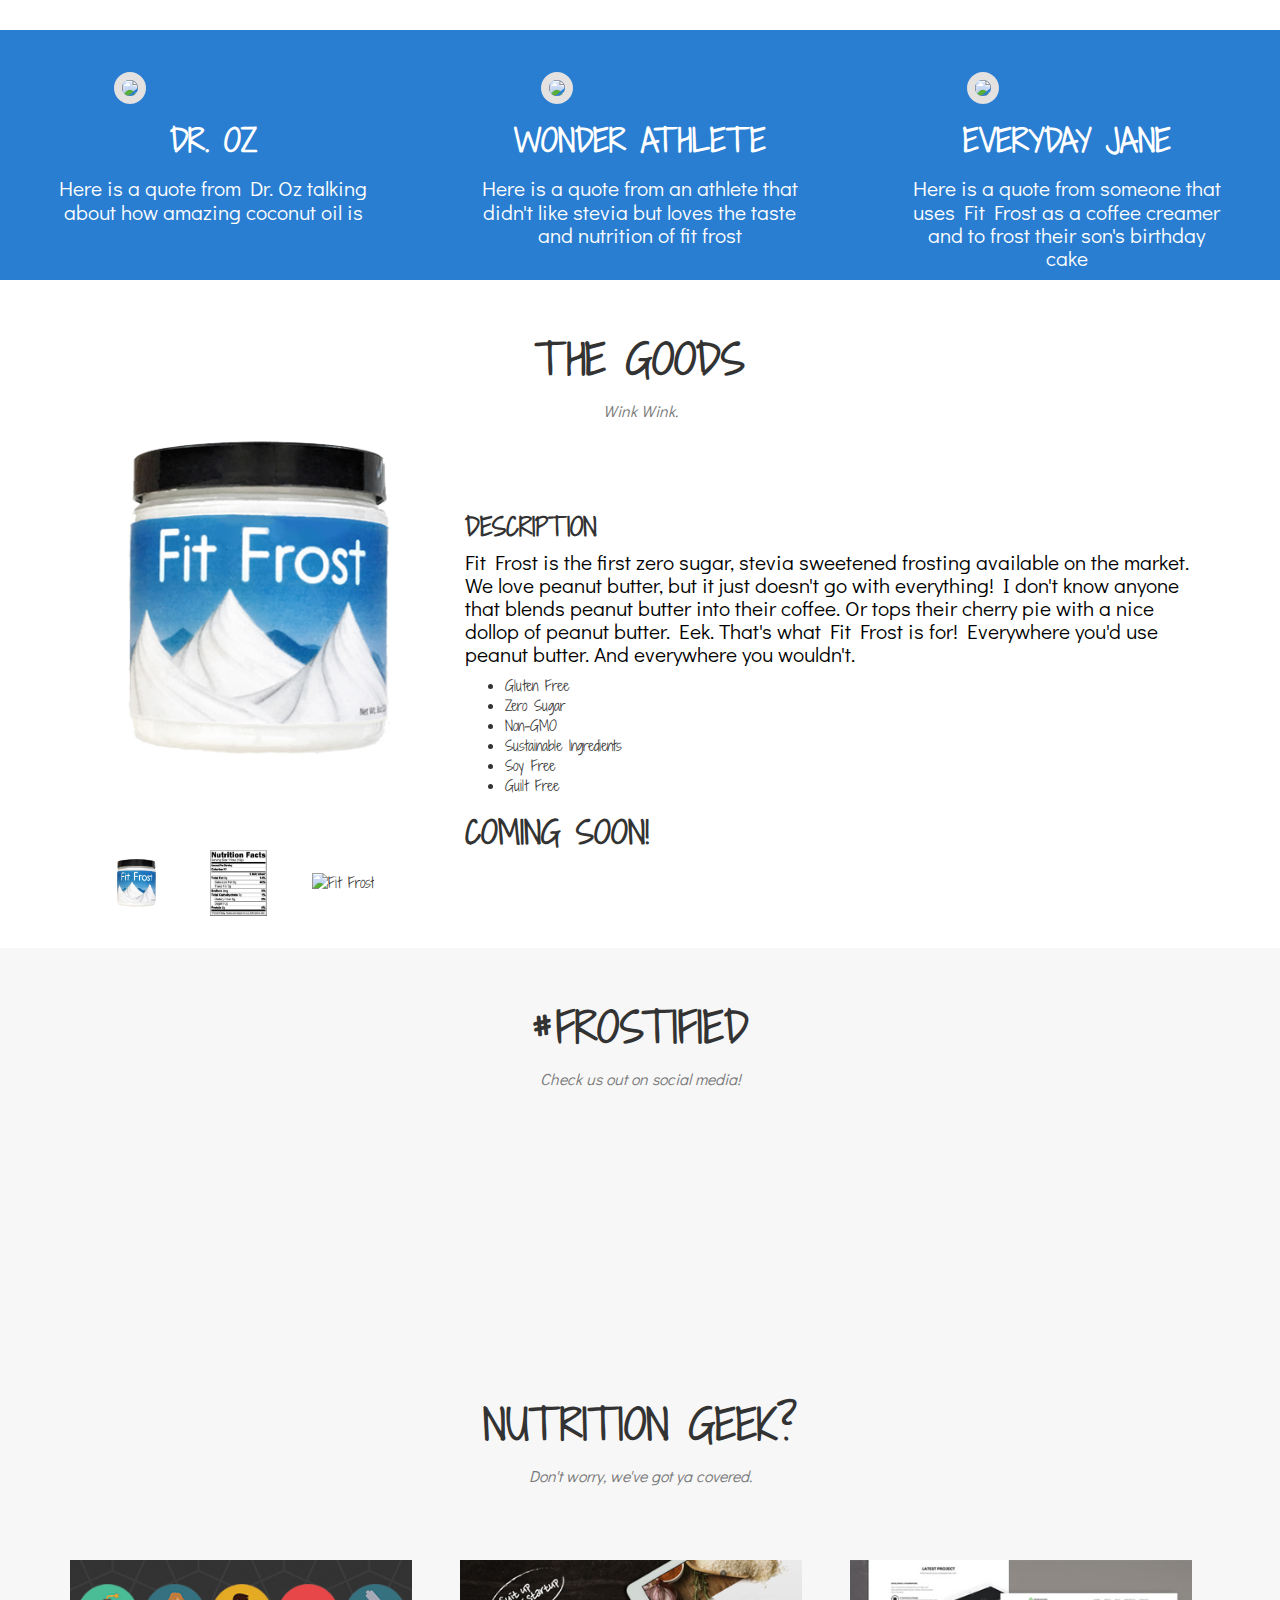
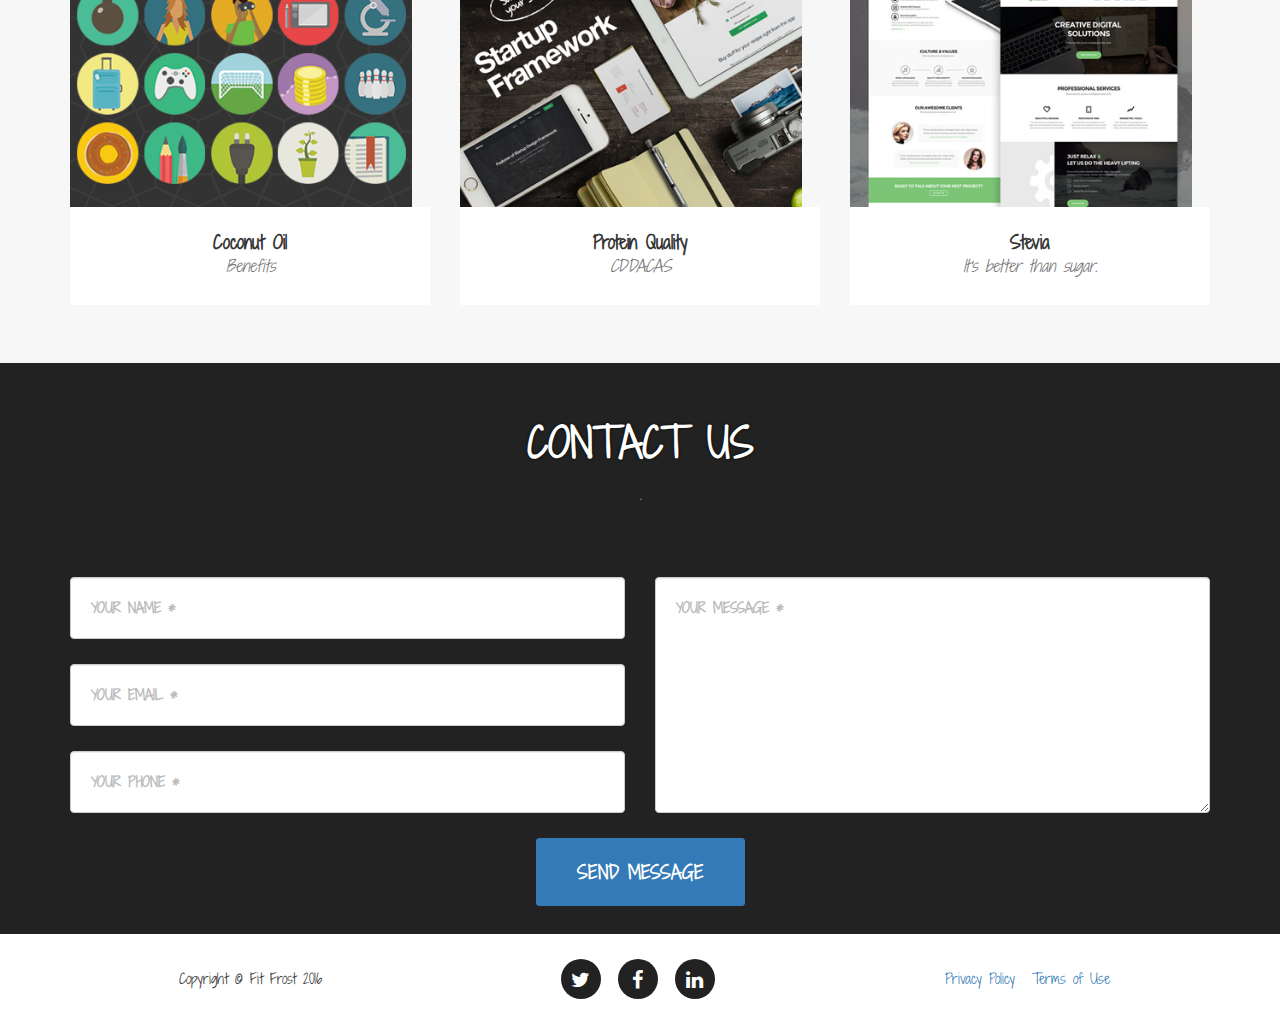
==== commit 3d9e9b16: "email" ====
--- a/index.html
+++ b/index.html
@@ -663,7 +663,7 @@
             <div class="row">
                 <div class="col-lg-12 text-center">
                     <h2 class="section-heading">Contact Us</h2>
-                    <h3 class="section-subheading text-muted">Lorem ipsum dolor sit amet consectetur.</h3>
+                    <h3 class="section-subheading text-muted">.</h3>
                 </div>
             </div>
             <div class="row">
--- a/css/custom.css
+++ b/css/custom.css
@@ -1,7 +1,7 @@
 #fitfrostleft {
     font-family: "Nunito";
     color: #F1F3F6;
-    text-shadow: 0 0 5px #233D54;
+    text-shadow: 0 0 4px #7C7D7F
     font-size: 40px;
 }
 #logo{
@@ -177,6 +177,7 @@
     font-size: 1.5em;
     font-weight: 200;
 	}
+/*
 	.btn {
   background: #3498db;
   background-image: -webkit-linear-gradient(top, #3498db, #2980b9);
@@ -203,6 +204,7 @@
   background-image: linear-gradient(to bottom, #3cb0fd, #3498db);
   text-decoration: none;
 }
+*/
 @media (max-width: 940px)
 {
 header {
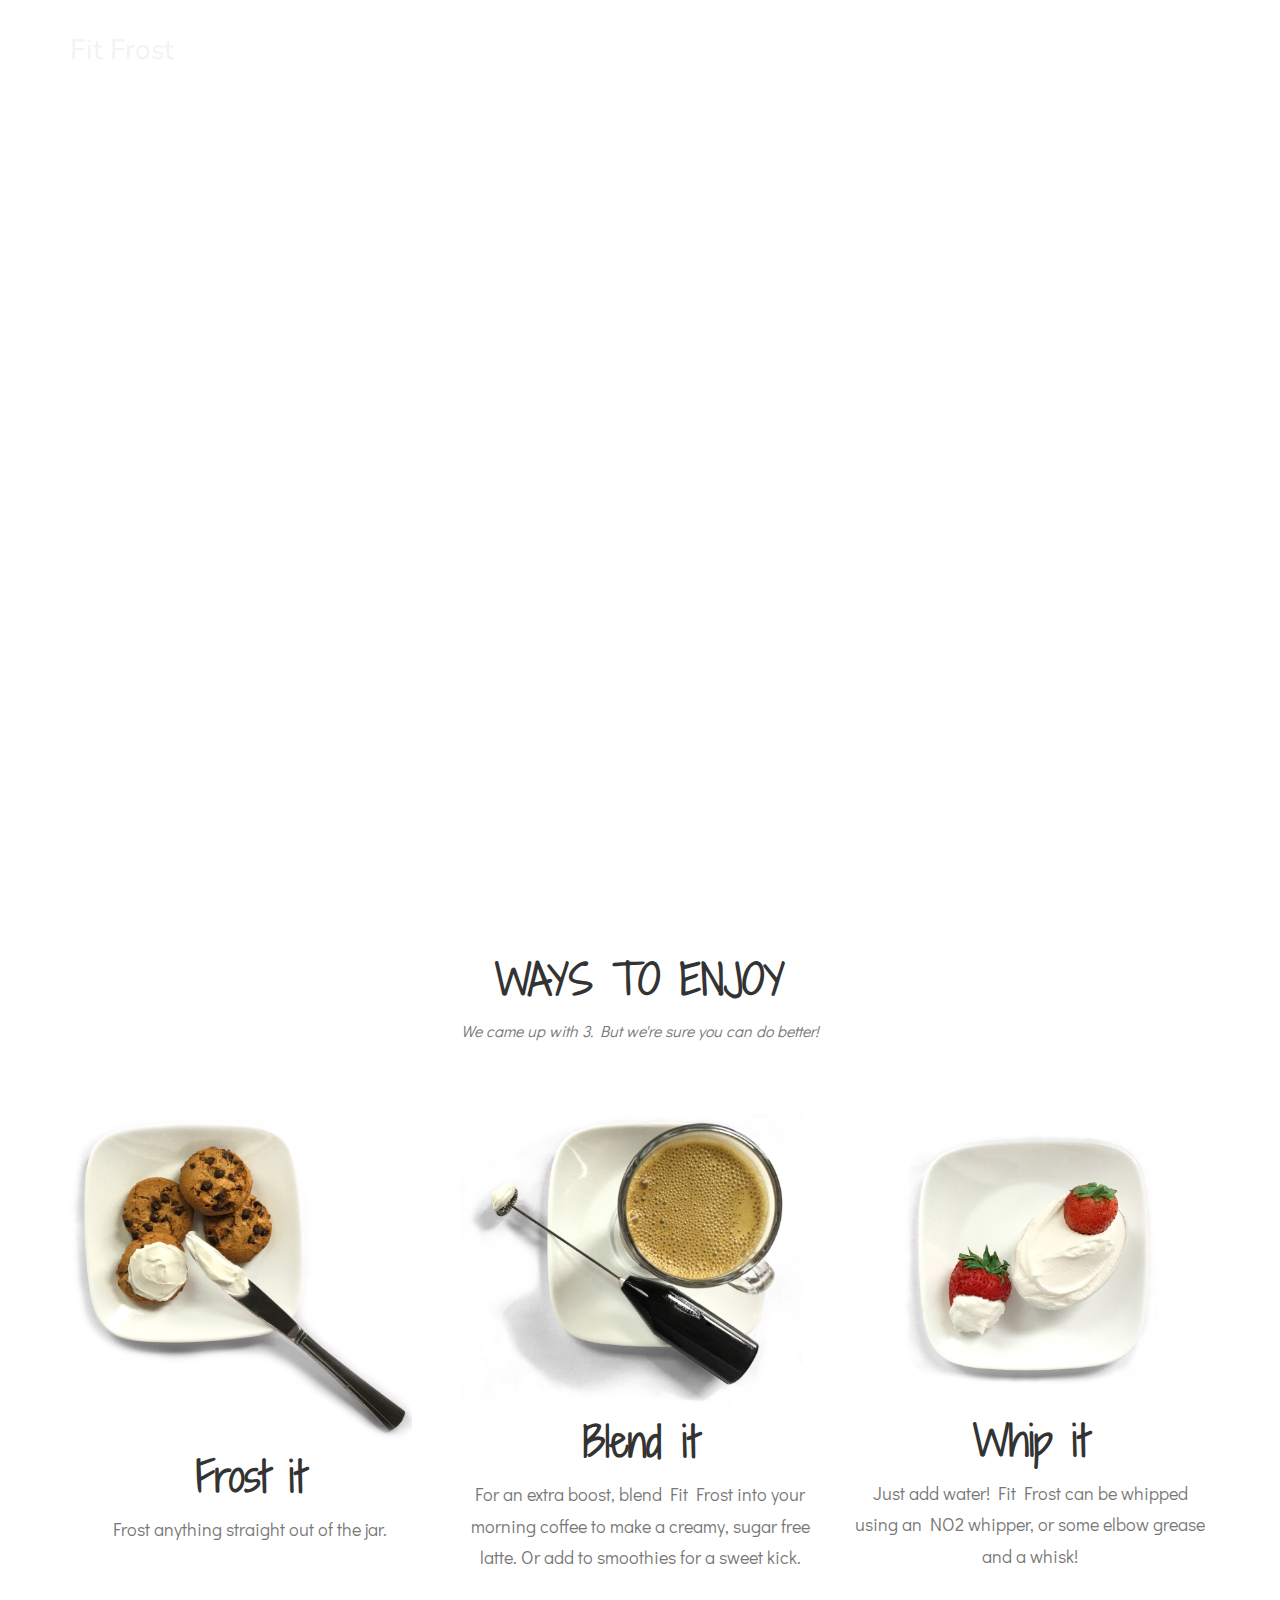
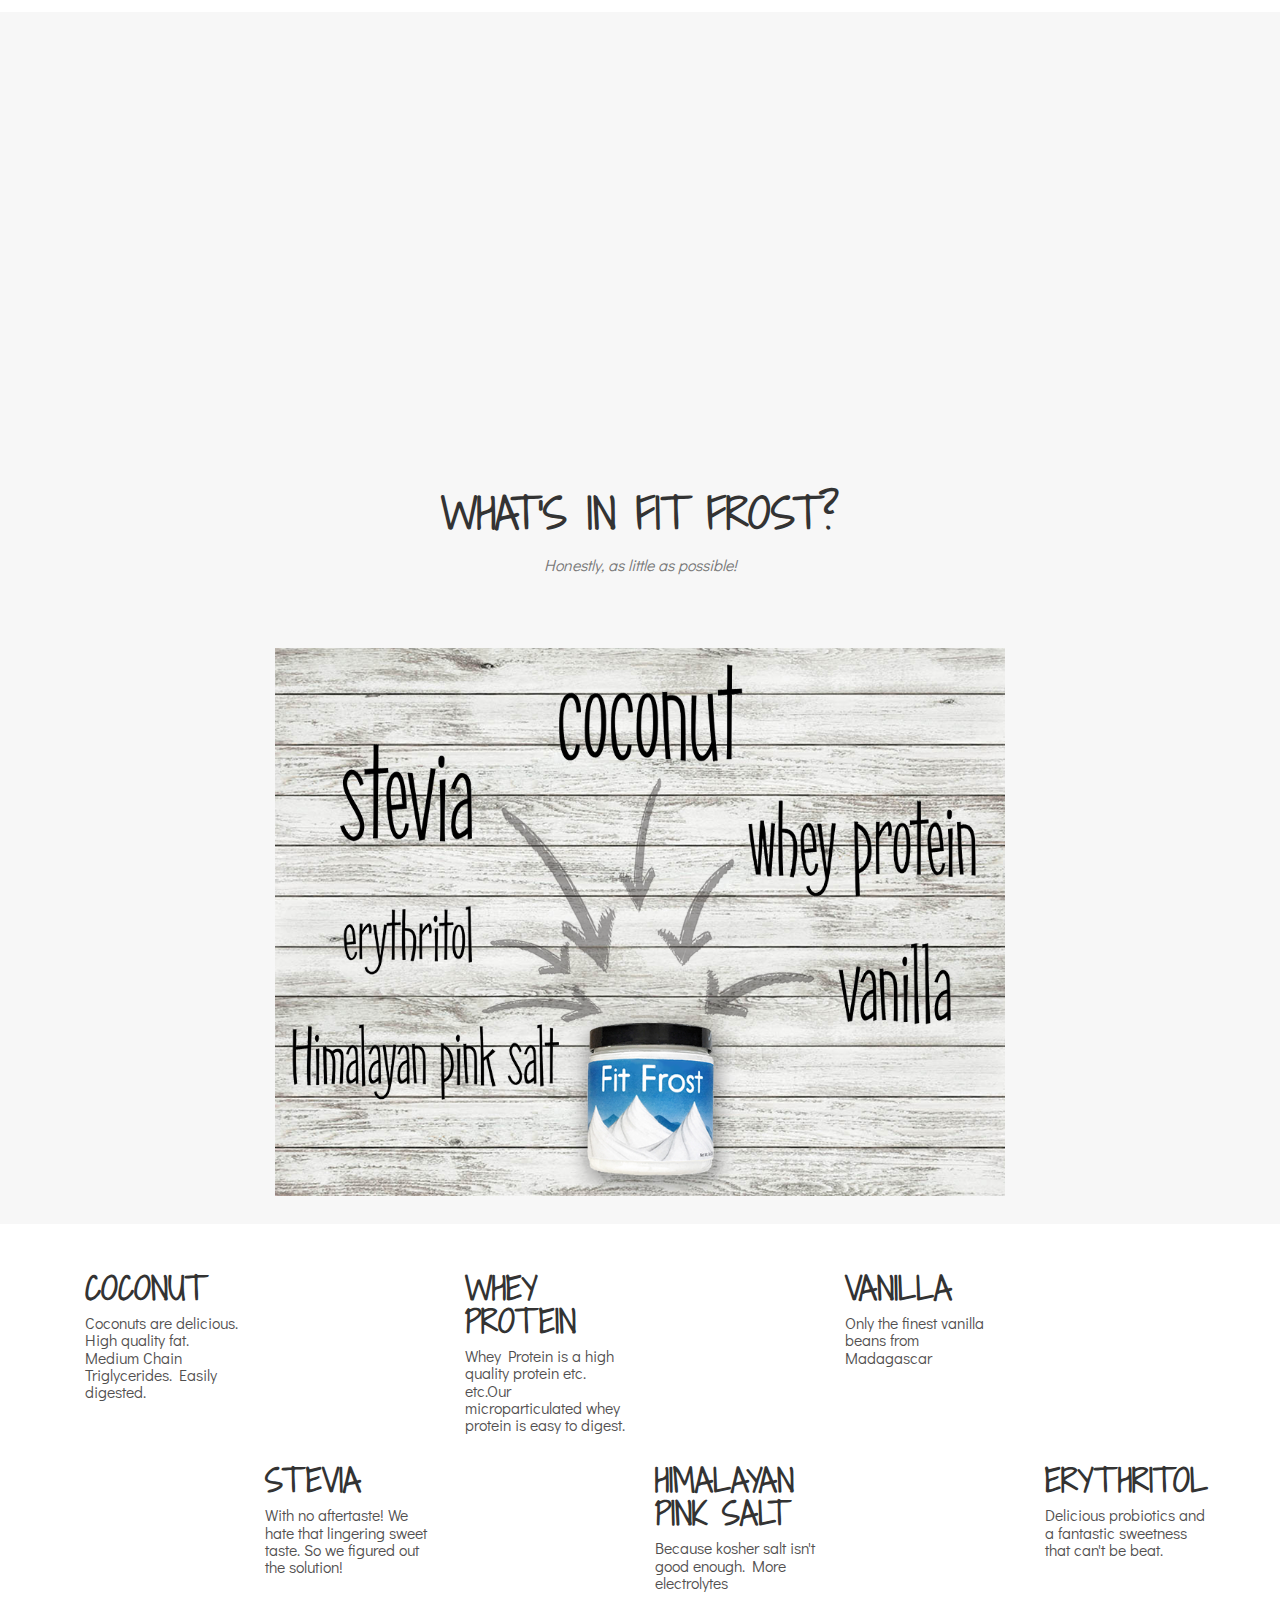
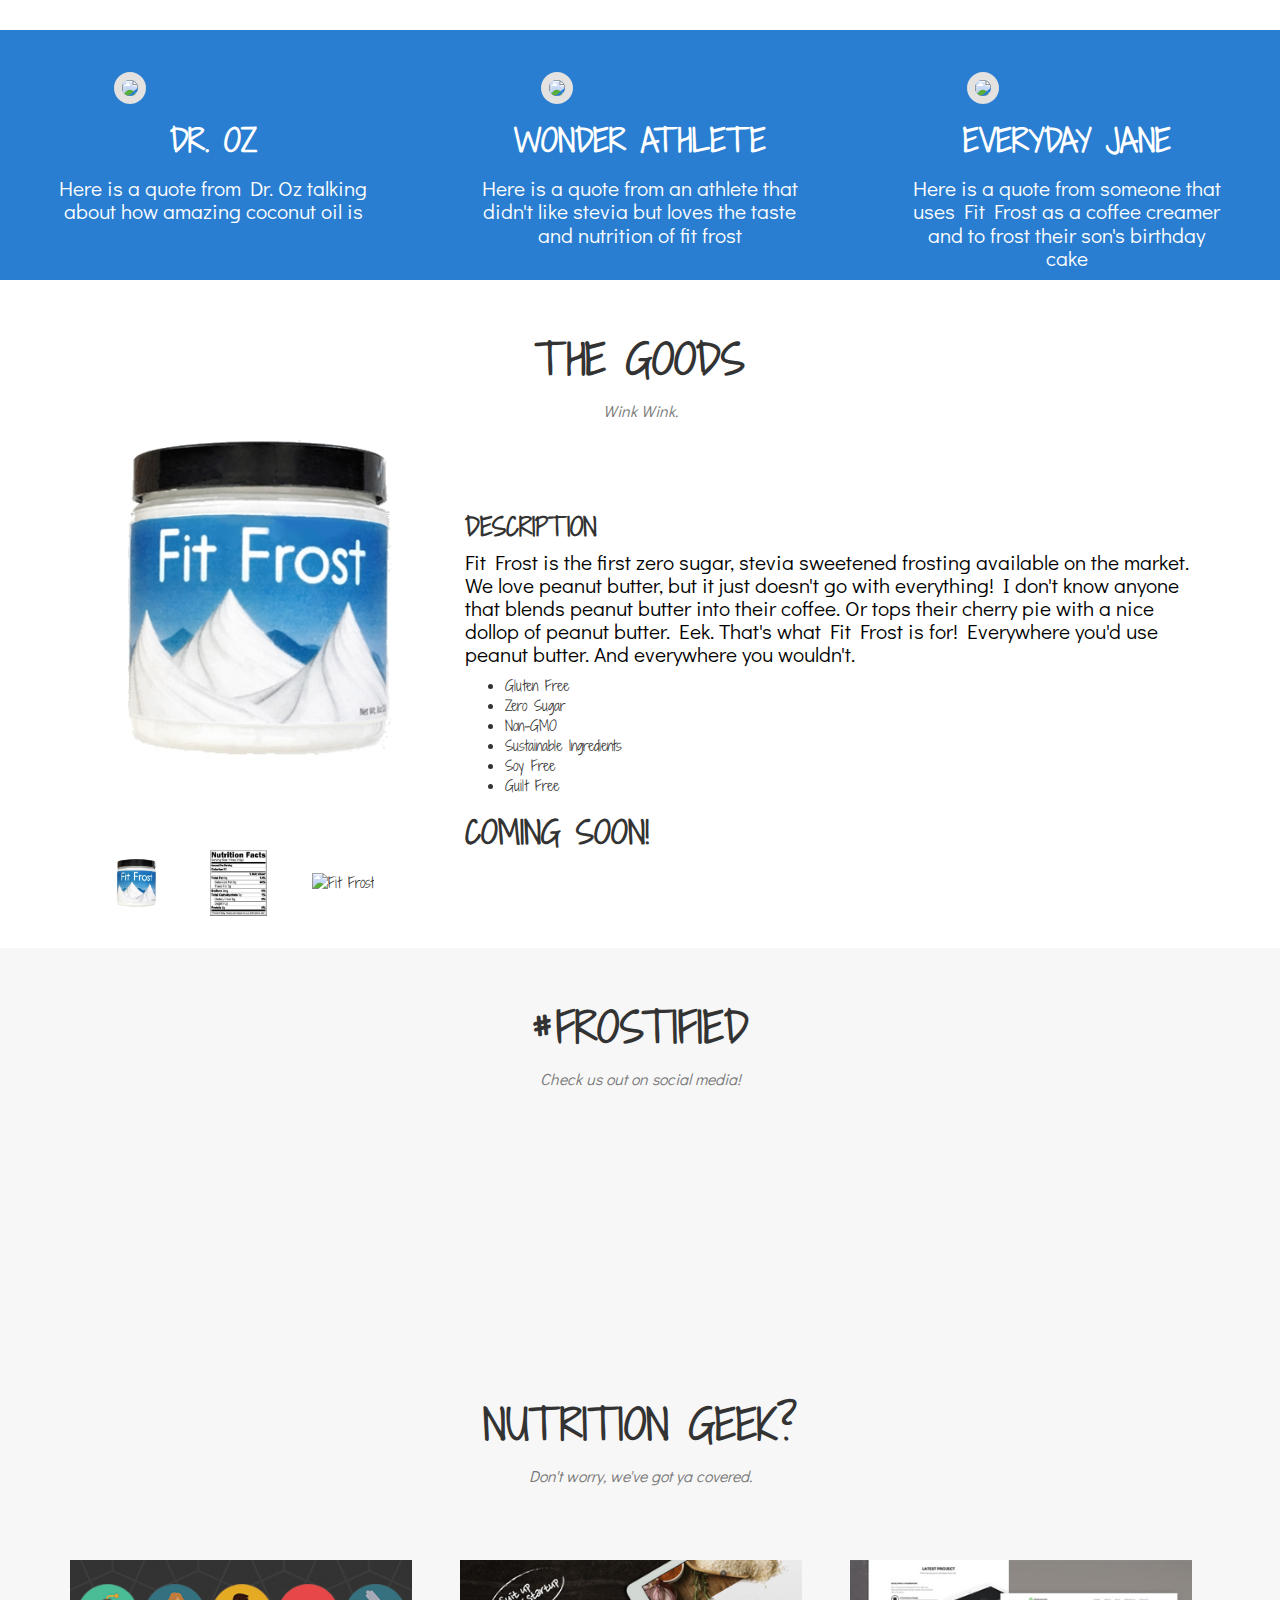
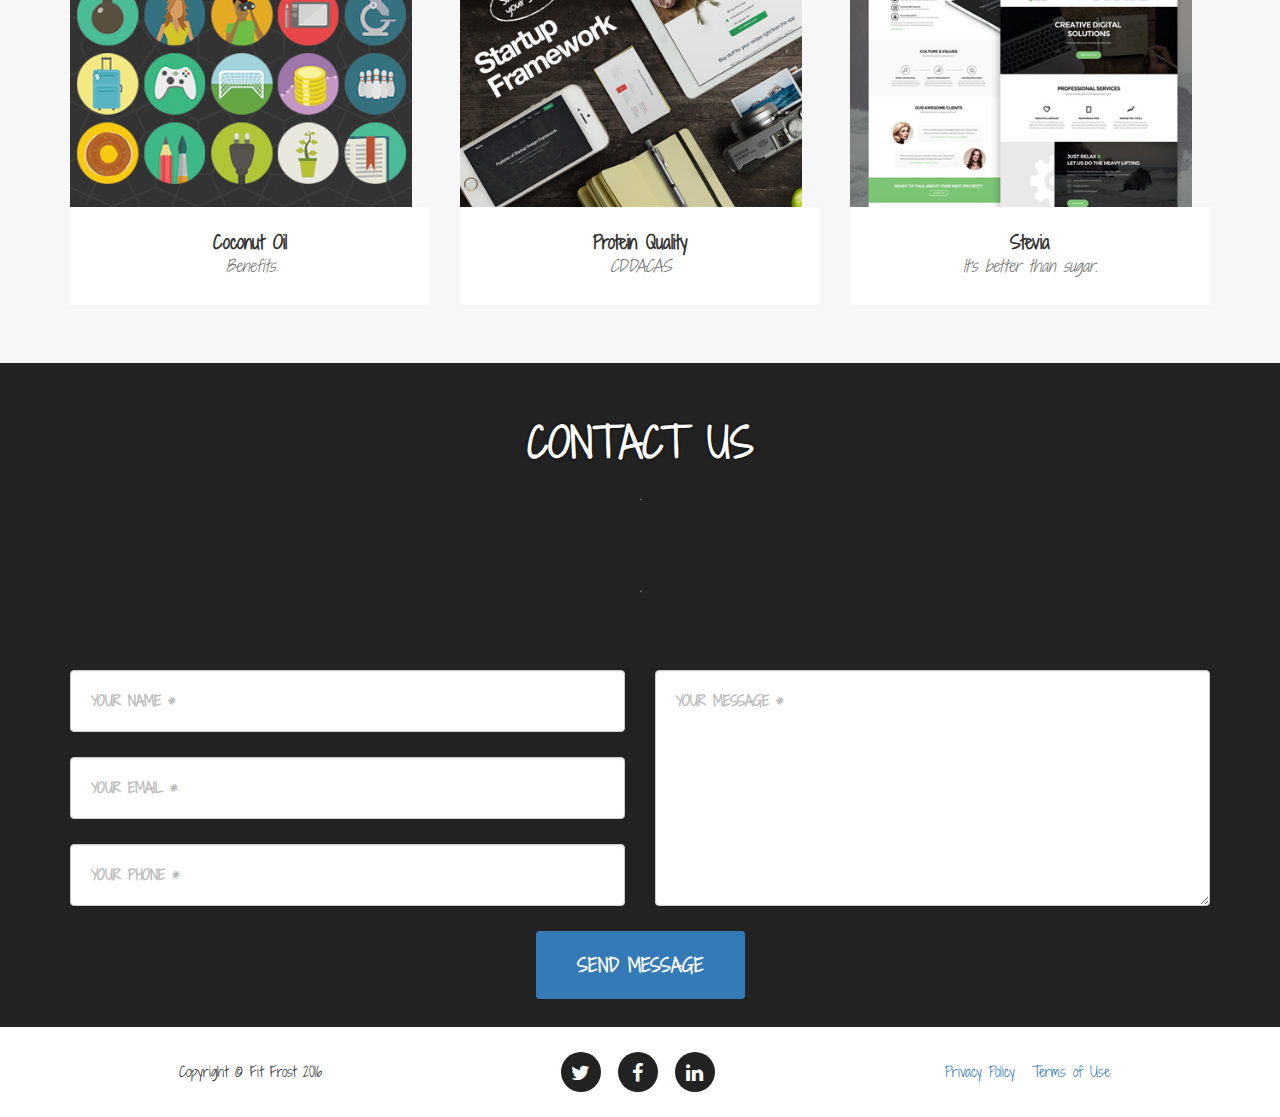
==== commit 6b1cb1e9: "d" ====
--- a/index.html
+++ b/index.html
@@ -285,7 +285,7 @@
  
     				<img class = "preview" alt = "Fit Frost Jar" class="col-lg-1 col-sm-4" src = "img/ffjar.png" onclick = "upDate(this)">
 	
-				    <img class = "preview" alt = "Nutrition Facts" class="col-lg-1 col-sm-4" src = "img/nutrition.jpg" onclick = "upDate(this)">
+				    <img class = "preview" alt = "Nutrition Facts" class="col-lg-1 col-sm-4" src = "img/nutrition.png" onclick = "upDate(this)">
     
 					<img class = "preview" alt = "Fit Frost" class="col-lg-1 col-sm-4" src = "img/largetoast1.png" onclick = "upDate(this)">
       
@@ -663,6 +663,7 @@
             <div class="row">
                 <div class="col-lg-12 text-center">
                     <h2 class="section-heading">Contact Us</h2>
+                    <h3 class="section-subheading text-muted">.</h3>
                     <h3 class="section-subheading text-muted">.</h3>
                 </div>
             </div>
